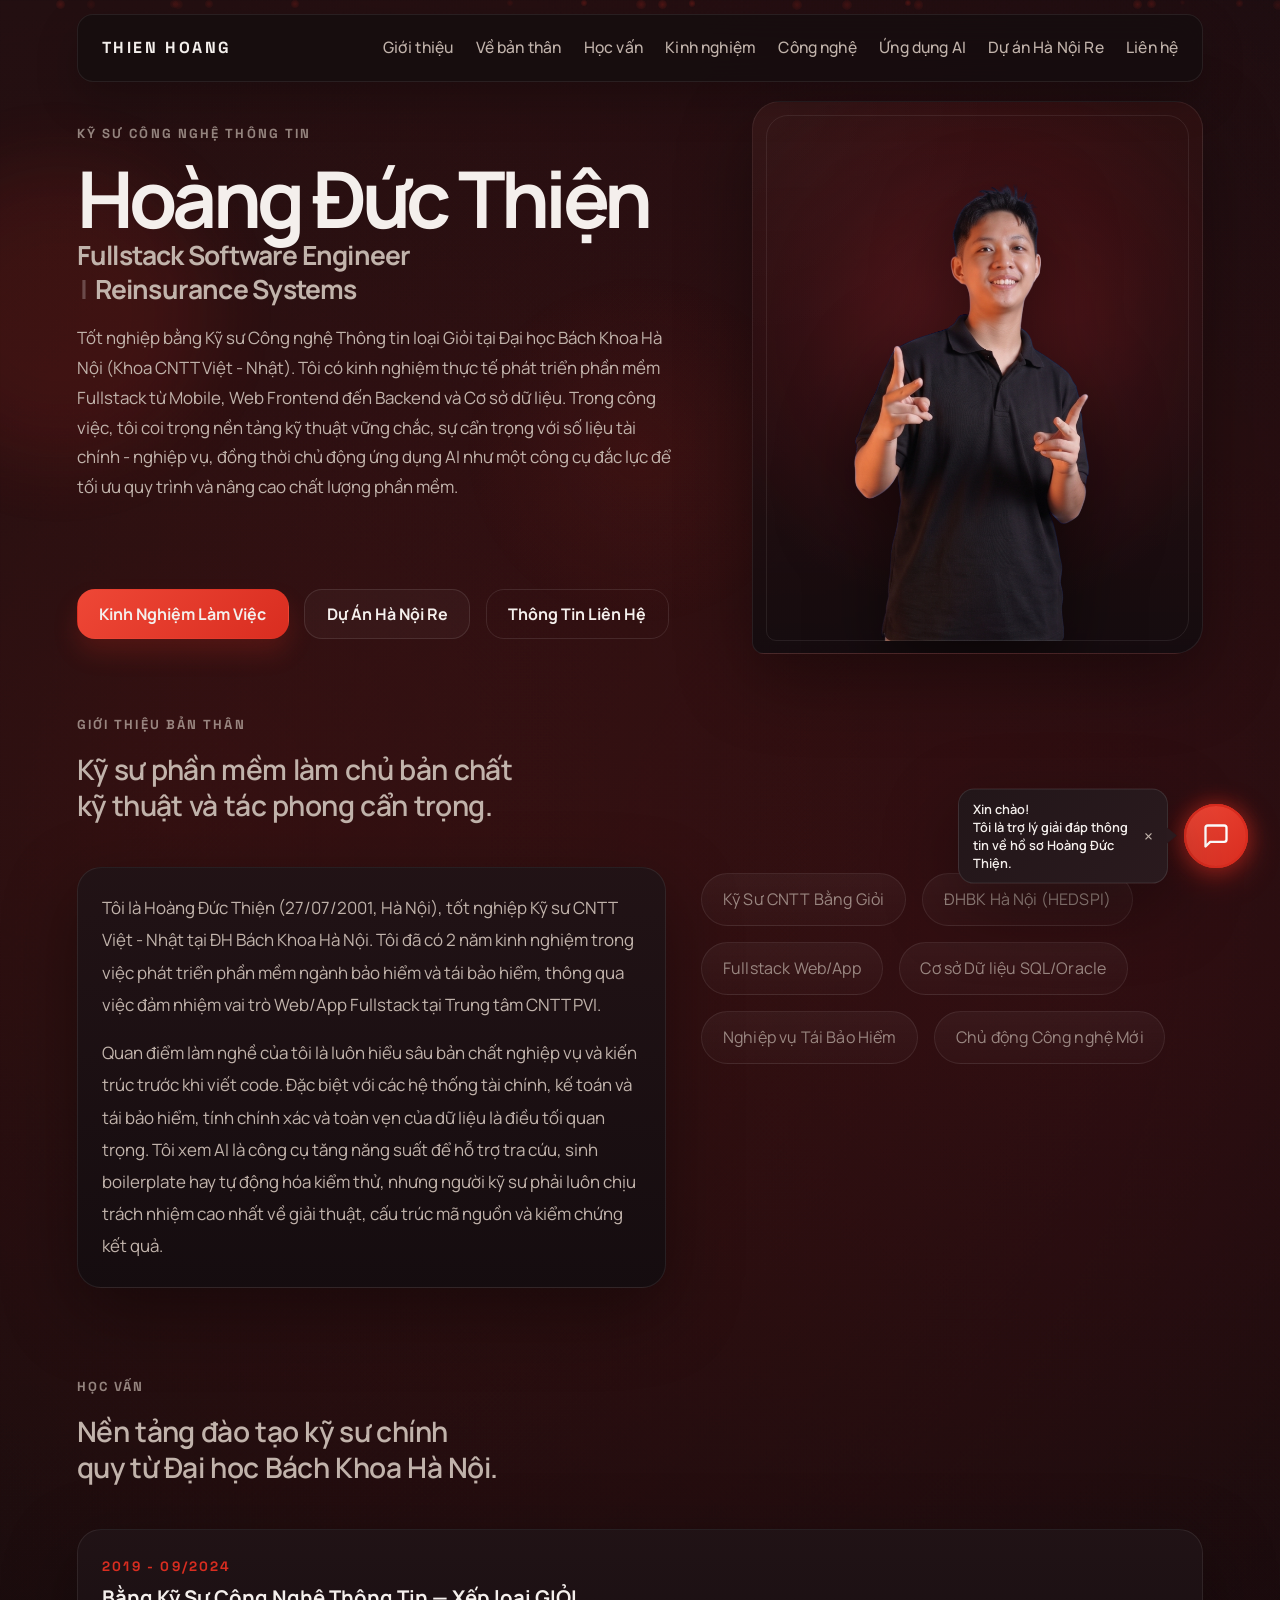
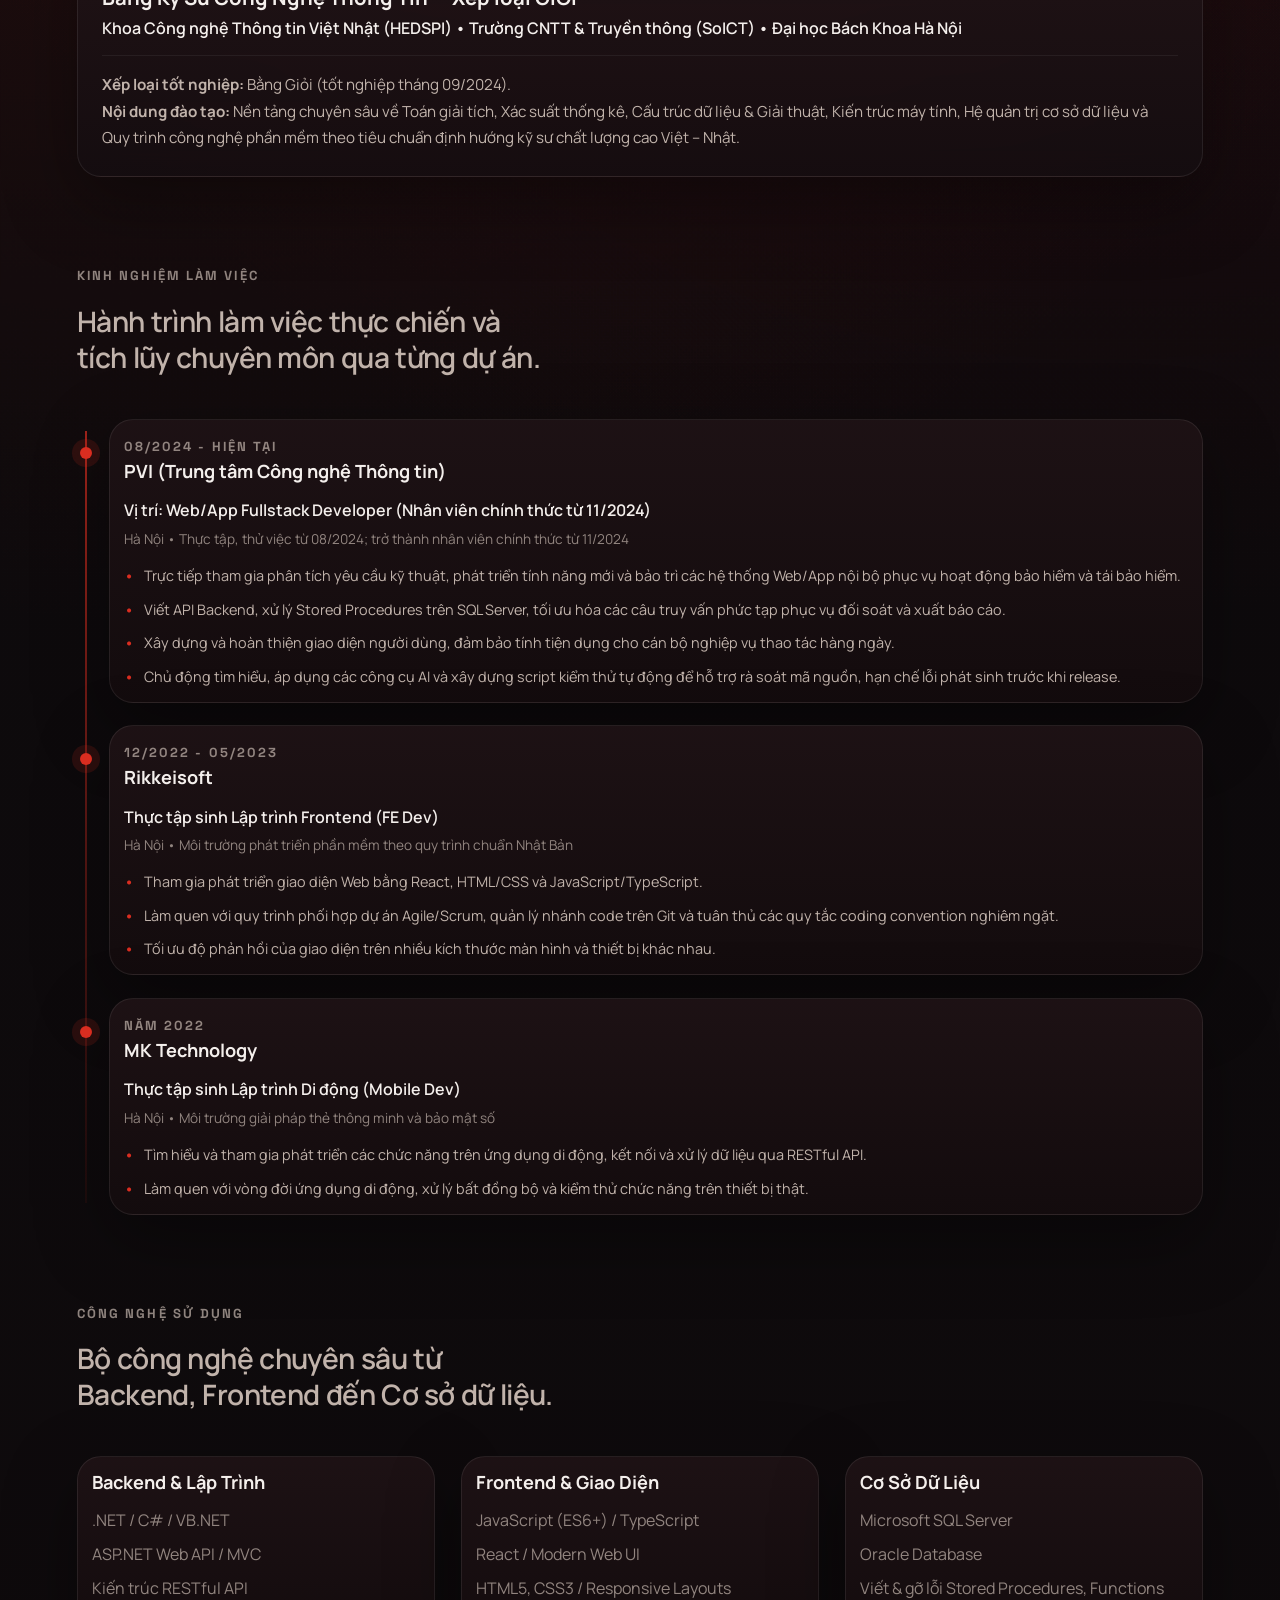
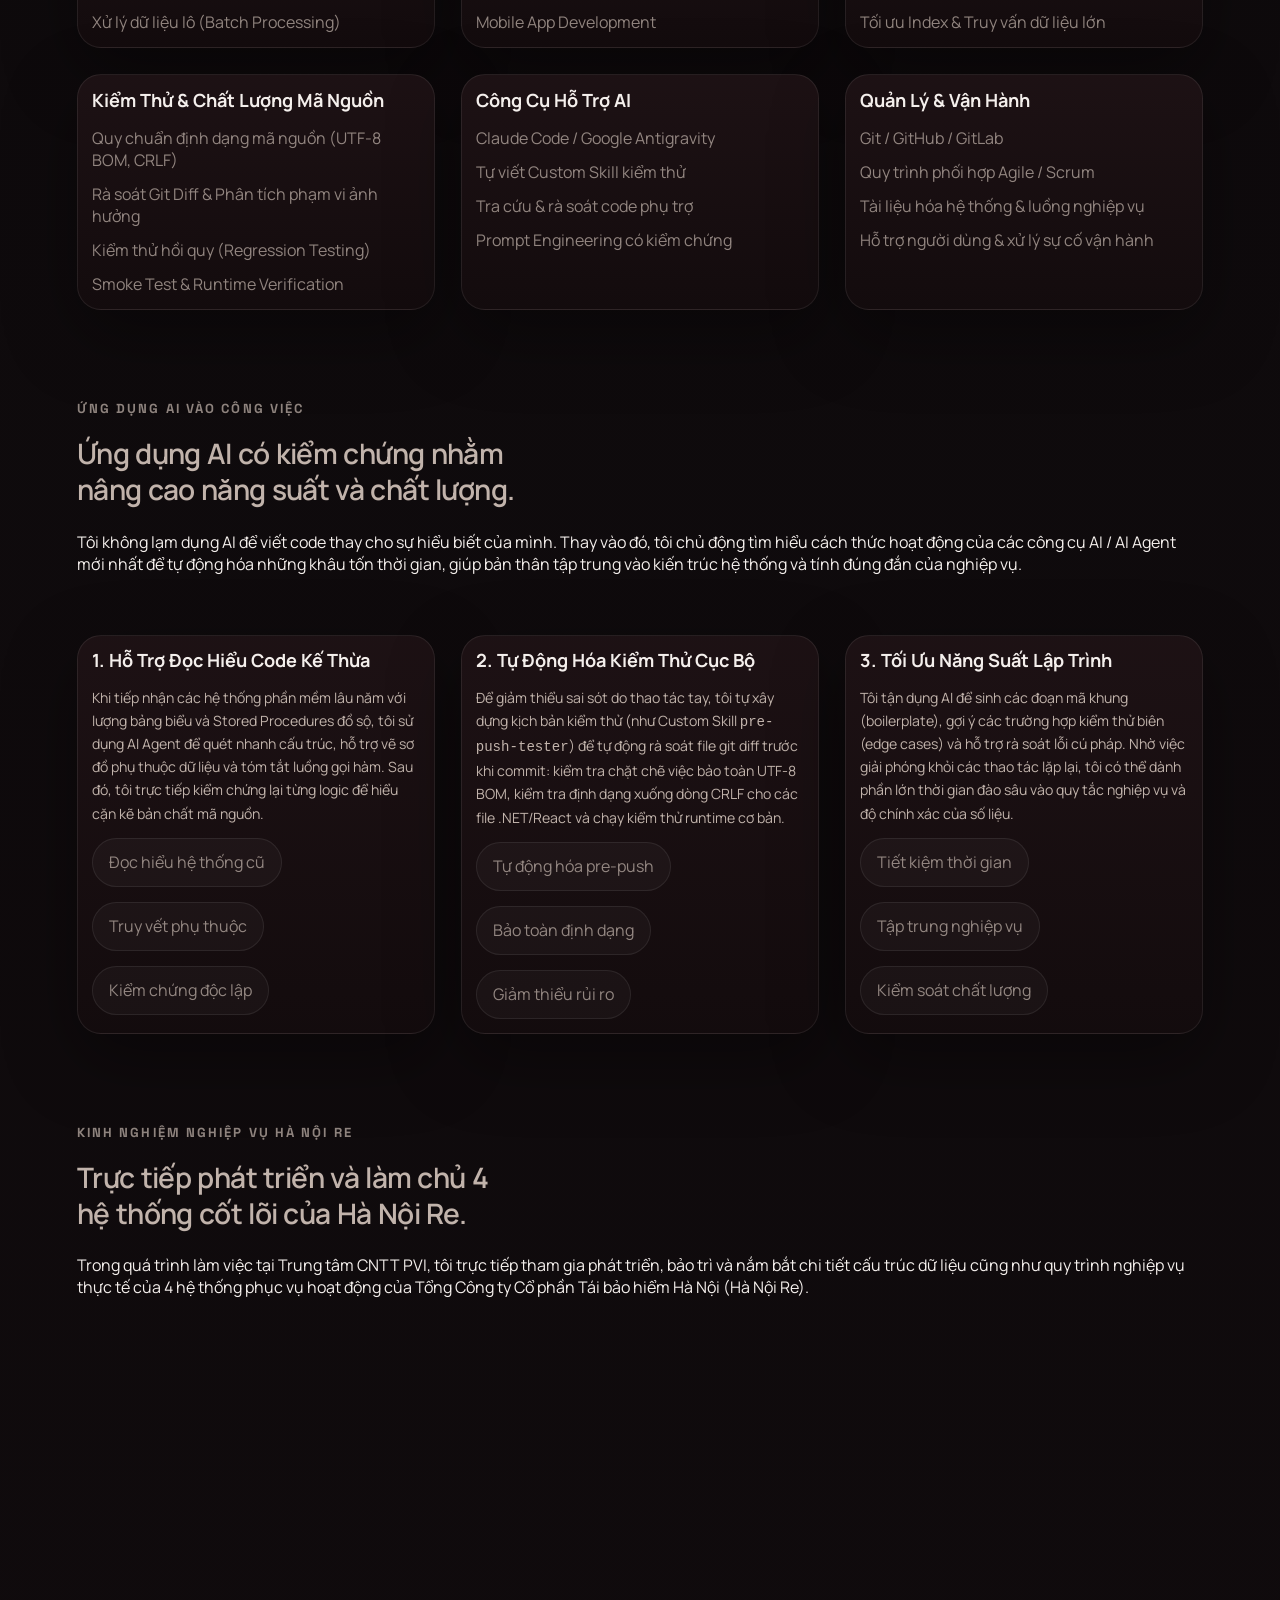
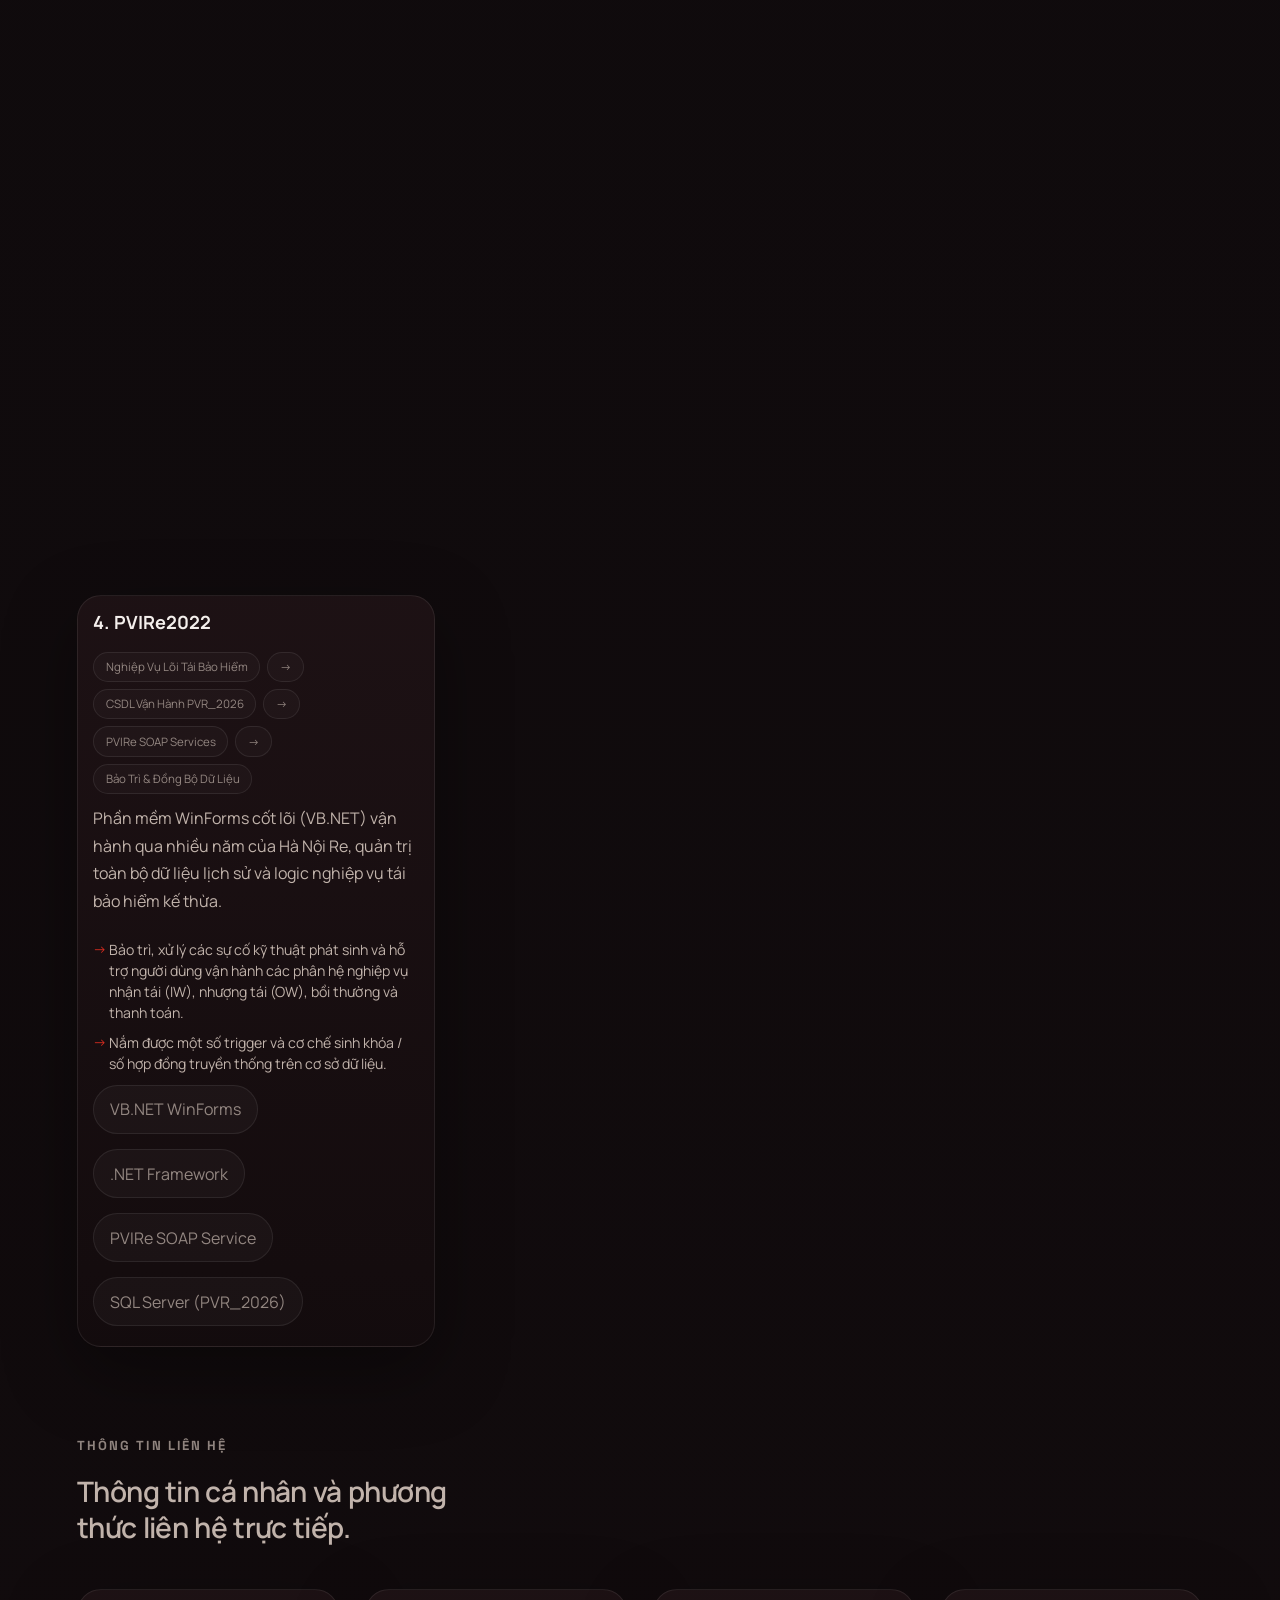
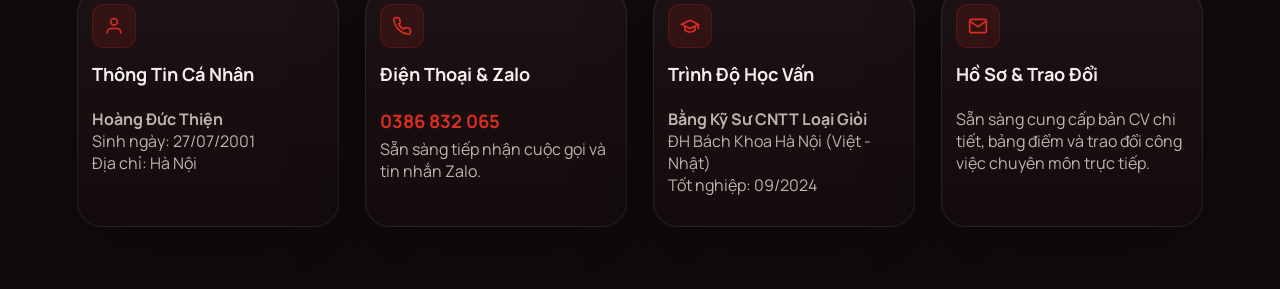
==== index.html @ 60622b4f "feat: initial commit - Web Portfolio & CV Hoang Duc Thien with GitHub Pages CI/CD" ====
<!DOCTYPE html>
<html lang="vi">

<head>
  <meta charset="UTF-8">
  <meta name="viewport" content="width=device-width, initial-scale=1.0">
  <meta name="description"
    content="Hồ sơ năng lực KS. Hoàng Đức Thiện - Kỹ sư CNTT Bằng Giỏi ĐH Bách Khoa Hà Nội (Việt Nhật). Chuyên môn Fullstack Web/App, Nghiệp vụ Tái bảo hiểm và Ứng dụng công nghệ AI tối ưu năng suất.">
  <title>Hoàng Đức Thiện | Fullstack Software Engineer</title>
  <link rel="preconnect" href="https://fonts.googleapis.com">
  <link rel="preconnect" href="https://fonts.gstatic.com" crossorigin>
  <link
    href="https://fonts.googleapis.com/css2?family=Manrope:wght@400;500;600;700;800&family=Space+Grotesk:wght@500;700&display=swap"
    rel="stylesheet">
  <link rel="stylesheet" href="style.css">
</head>

<body>
  <div class="loading-screen" aria-hidden="true">
    <div class="loader-mark">
      <span class="loader-ring"></span>
      <span class="loader-text">HOANG DUC THIEN</span>
    </div>
  </div>

  <div class="spotlight" aria-hidden="true"></div>
  <div class="scroll-progress" aria-hidden="true"></div>
  <button class="back-to-top" type="button" aria-label="Lên đầu trang">
    <span>&uarr;</span>
  </button>

  <div class="particles" id="particles" aria-hidden="true"></div>

  <!-- Terminal Mode -->
  <div class="terminal-overlay" id="terminalOverlay" aria-hidden="true">
    <div class="terminal-window" role="dialog" aria-modal="true" aria-labelledby="terminalTitle">
      <div class="terminal-header">
        <div class="terminal-dots">
          <span></span>
          <span></span>
          <span></span>
        </div>
        <h2 id="terminalTitle">developer terminal</h2>
        <button class="terminal-close" type="button" aria-label="Close terminal">Close</button>
      </div>
      <div class="terminal-body" id="terminalBody">
        <p><span class="prompt">visitor@thien:~$</span> Gõ các lệnh: <code>whoami</code>, <code>education</code>, <code>experience</code>, <code>skills</code>, <code>ai-tools</code>, <code>projects</code> hoặc <code>help</code>.</p>
      </div>
      <form class="terminal-form" id="terminalForm">
        <label class="sr-only" for="terminalInput">Terminal command</label>
        <span class="prompt">visitor@thien:~$</span>
        <input id="terminalInput" name="terminalInput" type="text" autocomplete="off" spellcheck="false">
      </form>
    </div>
  </div>

  <!-- Header / Navigation -->
  <header class="site-header">
    <nav class="navbar" id="navbar">
      <a href="#home" class="logo">THIEN HOANG</a>
      <button class="nav-toggle" id="navToggle" aria-label="Toggle navigation" aria-expanded="false">
        <span></span>
        <span></span>
        <span></span>
      </button>
      <div class="nav-menu" id="navMenu">
        <a href="#home">Giới thiệu</a>
        <a href="#about">Về bản thân</a>
        <a href="#education">Học vấn</a>
        <a href="#experience">Kinh nghiệm</a>
        <a href="#skills">Công nghệ</a>
        <a href="#ai-tools">Ứng dụng AI</a>
        <a href="#projects">Dự án Hà Nội Re</a>
        <a href="#contact">Liên hệ</a>
      </div>
    </nav>
  </header>

  <main>
    <!-- ================= 1. HERO ================= -->
    <section class="hero section" id="home">
      <div class="hero-glow hero-glow-one"></div>
      <div class="hero-glow hero-glow-two"></div>
      <div class="container hero-grid">
        <div class="hero-copy reveal">
          <p class="eyebrow">Kỹ sư Công nghệ Thông tin</p>
          <h1>Hoàng Đức Thiện</h1>
          <h2>Fullstack Software Engineer <span class="hero-divider">|</span> <span id="typingText">Reinsurance Systems</span></h2>
          <p class="hero-text">Tốt nghiệp bằng Kỹ sư Công nghệ Thông tin loại Giỏi tại Đại học Bách Khoa Hà Nội (Khoa CNTT Việt - Nhật). Tôi có kinh nghiệm thực tế phát triển phần mềm Fullstack từ Mobile, Web Frontend đến Backend và Cơ sở dữ liệu. Trong công việc, tôi coi trọng nền tảng kỹ thuật vững chắc, sự cẩn trọng với số liệu tài chính - nghiệp vụ, đồng thời chủ động ứng dụng AI như một công cụ đắc lực để tối ưu quy trình và nâng cao chất lượng phần mềm.</p>
        </div>
        <div class="hero-visual reveal">
          <div class="profile-shell">
            <div class="profile-orbit orbit-one"></div>
            <div class="profile-orbit orbit-two"></div>
            <img src="avatar.png" alt="Chân dung Hoàng Đức Thiện" fetchpriority="high">
          </div>
        </div>
        <div class="hero-actions-metrics reveal">
          <div class="hero-actions">
            <a class="button magnetic" href="#experience">Kinh Nghiệm Làm Việc</a>
            <a class="button button-secondary magnetic" href="#projects">Dự Án Hà Nội Re</a>
            <a class="button button-ghost magnetic" href="#contact">Thông Tin Liên Hệ</a>
          </div>
        </div>
      </div>
    </section>

    <!-- ================= 2. GIỚI THIỆU BẢN THÂN (ABOUT) ================= -->
    <section class="section" id="about">
      <div class="container">
        <div class="section-heading reveal">
          <p class="section-label">Giới Thiệu Bản Thân</p>
          <h2>Kỹ sư phần mềm làm chủ bản chất kỹ thuật và tác phong cẩn trọng.</h2>
        </div>
        <div class="about-grid">
          <article class="glass-card about-card reveal">
            <p>Tôi là Hoàng Đức Thiện (27/07/2001, Hà Nội), tốt nghiệp Kỹ sư CNTT Việt - Nhật tại ĐH Bách Khoa Hà Nội. Tôi đã có 2 năm kinh nghiệm trong việc phát triển phần mềm ngành bảo hiểm và tái bảo hiểm, thông qua việc đảm nhiệm vai trò Web/App Fullstack tại Trung tâm CNTT PVI.</p>
            <p style="margin-top: 1rem;">Quan điểm làm nghề của tôi là luôn hiểu sâu bản chất nghiệp vụ và kiến trúc trước khi viết code. Đặc biệt với các hệ thống tài chính, kế toán và tái bảo hiểm, tính chính xác và toàn vẹn của dữ liệu là điều tối quan trọng. Tôi xem AI là công cụ tăng năng suất để hỗ trợ tra cứu, sinh boilerplate hay tự động hóa kiểm thử, nhưng người kỹ sư phải luôn chịu trách nhiệm cao nhất về giải thuật, cấu trúc mã nguồn và kiểm chứng kết quả.</p>
          </article>
          <div class="about-tags reveal">
            <span>Kỹ Sư CNTT Bằng Giỏi</span>
            <span>ĐHBK Hà Nội (HEDSPI)</span>
            <span>Fullstack Web/App</span>
            <span>Cơ sở Dữ liệu SQL/Oracle</span>
            <span>Nghiệp vụ Tái Bảo Hiểm</span>
            <span>Chủ động Công nghệ Mới</span>
          </div>
        </div>
      </div>
    </section>

    <!-- ================= 3. HỌC VẤN (EDUCATION) ================= -->
    <section class="section" id="education">
      <div class="container">
        <div class="section-heading reveal">
          <p class="section-label">Học Vấn</p>
          <h2>Nền tảng đào tạo kỹ sư chính quy từ Đại học Bách Khoa Hà Nội.</h2>
        </div>
        <div class="education-grid reveal">
          <article class="glass-card education-card">
            <div class="education-header">
              <span class="education-year">2019 - 09/2024</span>
              <h3>Bằng Kỹ Sư Công Nghệ Thông Tin — Xếp loại GIỎI</h3>
              <p class="institution" style="font-weight: 600; margin: 0.35rem 0; color: var(--text);">Khoa Công nghệ Thông tin Việt Nhật (HEDSPI) &bull; Trường CNTT &amp; Truyền thông (SoICT) &bull; Đại học Bách Khoa Hà Nội</p>
            </div>
            <div class="education-body">
              <p class="cgpa" style="margin: 0; font-size: 0.95rem; color: var(--muted); line-height: 1.75;">
                <strong>Xếp loại tốt nghiệp:</strong> Bằng Giỏi (tốt nghiệp tháng 09/2024).<br>
                <strong>Nội dung đào tạo:</strong> Nền tảng chuyên sâu về Toán giải tích, Xác suất thống kê, Cấu trúc dữ liệu &amp; Giải thuật, Kiến trúc máy tính, Hệ quản trị cơ sở dữ liệu và Quy trình công nghệ phần mềm theo tiêu chuẩn định hướng kỹ sư chất lượng cao Việt – Nhật.
              </p>
            </div>
          </article>
        </div>
      </div>
    </section>

    <!-- ================= 4. KINH NGHIỆM LÀM VIỆC (EXPERIENCE) ================= -->
    <section class="section" id="experience">
      <div class="container">
        <div class="section-heading reveal">
          <p class="section-label">Kinh Nghiệm Làm Việc</p>
          <h2>Hành trình làm việc thực chiến và tích lũy chuyên môn qua từng dự án.</h2>
        </div>
        <div class="timeline reveal">
          <article class="timeline-item glass-card">
            <span class="timeline-year">08/2024 - Hiện tại</span>
            <h3>PVI (Trung tâm Công nghệ Thông tin)</h3>
            <p style="font-weight: 600; margin-bottom: 0.55rem; color: var(--text);">Vị trí: Web/App Fullstack Developer (Nhân viên chính thức từ 11/2024)</p>
            <div class="timeline-meta">
              <span>Hà Nội &bull; Thực tập, thử việc từ 08/2024; trở thành nhân viên chính thức từ 11/2024</span>
            </div>
            <ul class="experience-details">
              <li>Trực tiếp tham gia phân tích yêu cầu kỹ thuật, phát triển tính năng mới và bảo trì các hệ thống Web/App nội bộ phục vụ hoạt động bảo hiểm và tái bảo hiểm.</li>
              <li>Viết API Backend, xử lý Stored Procedures trên SQL Server, tối ưu hóa các câu truy vấn phức tạp phục vụ đối soát và xuất báo cáo.</li>
              <li>Xây dựng và hoàn thiện giao diện người dùng, đảm bảo tính tiện dụng cho cán bộ nghiệp vụ thao tác hàng ngày.</li>
              <li>Chủ động tìm hiểu, áp dụng các công cụ AI và xây dựng script kiểm thử tự động để hỗ trợ rà soát mã nguồn, hạn chế lỗi phát sinh trước khi release.</li>
            </ul>
          </article>

          <article class="timeline-item glass-card">
            <span class="timeline-year">12/2022 - 05/2023</span>
            <h3>Rikkeisoft</h3>
            <p style="font-weight: 600; margin-bottom: 0.55rem; color: var(--text);">Thực tập sinh Lập trình Frontend (FE Dev)</p>
            <div class="timeline-meta">
              <span>Hà Nội &bull; Môi trường phát triển phần mềm theo quy trình chuẩn Nhật Bản</span>
            </div>
            <ul class="experience-details">
              <li>Tham gia phát triển giao diện Web bằng React, HTML/CSS và JavaScript/TypeScript.</li>
              <li>Làm quen với quy trình phối hợp dự án Agile/Scrum, quản lý nhánh code trên Git và tuân thủ các quy tắc coding convention nghiêm ngặt.</li>
              <li>Tối ưu độ phản hồi của giao diện trên nhiều kích thước màn hình và thiết bị khác nhau.</li>
            </ul>
          </article>

          <article class="timeline-item glass-card">
            <span class="timeline-year">Năm 2022</span>
            <h3>MK Technology</h3>
            <p style="font-weight: 600; margin-bottom: 0.55rem; color: var(--text);">Thực tập sinh Lập trình Di động (Mobile Dev)</p>
            <div class="timeline-meta">
              <span>Hà Nội &bull; Môi trường giải pháp thẻ thông minh và bảo mật số</span>
            </div>
            <ul class="experience-details">
              <li>Tìm hiểu và tham gia phát triển các chức năng trên ứng dụng di động, kết nối và xử lý dữ liệu qua RESTful API.</li>
              <li>Làm quen với vòng đời ứng dụng di động, xử lý bất đồng bộ và kiểm thử chức năng trên thiết bị thật.</li>
            </ul>
          </article>
        </div>
      </div>
    </section>

    <!-- ================= 5. CÔNG NGHỆ SỬ DỤNG (TECH STACK) ================= -->
    <section class="section" id="skills">
      <div class="container">
        <div class="section-heading reveal">
          <p class="section-label">Công Nghệ Sử Dụng</p>
          <h2>Bộ công nghệ chuyên sâu từ Backend, Frontend đến Cơ sở dữ liệu.</h2>
        </div>
        <div class="skills-grid">
          <article class="glass-card skill-card reveal">
            <h3>Backend &amp; Lập Trình</h3>
            <ul>
              <li>.NET / C# / VB.NET</li>
              <li>ASP.NET Web API / MVC</li>
              <li>Kiến trúc RESTful API</li>
              <li>Xử lý dữ liệu lô (Batch Processing)</li>
            </ul>
          </article>

          <article class="glass-card skill-card reveal">
            <h3>Frontend &amp; Giao Diện</h3>
            <ul>
              <li>JavaScript (ES6+) / TypeScript</li>
              <li>React / Modern Web UI</li>
              <li>HTML5, CSS3 / Responsive Layouts</li>
              <li>Mobile App Development</li>
            </ul>
          </article>

          <article class="glass-card skill-card reveal">
            <h3>Cơ Sở Dữ Liệu</h3>
            <ul>
              <li>Microsoft SQL Server</li>
              <li>Oracle Database</li>
              <li>Viết &amp; gỡ lỗi Stored Procedures, Functions</li>
              <li>Tối ưu Index &amp; Truy vấn dữ liệu lớn</li>
            </ul>
          </article>

          <article class="glass-card skill-card reveal">
            <h3>Kiểm Thử &amp; Chất Lượng Mã Nguồn</h3>
            <ul>
              <li>Quy chuẩn định dạng mã nguồn (UTF-8 BOM, CRLF)</li>
              <li>Rà soát Git Diff &amp; Phân tích phạm vi ảnh hưởng</li>
              <li>Kiểm thử hồi quy (Regression Testing)</li>
              <li>Smoke Test &amp; Runtime Verification</li>
            </ul>
          </article>

          <article class="glass-card skill-card reveal">
            <h3>Công Cụ Hỗ Trợ AI</h3>
            <ul>
              <li>Claude Code / Google Antigravity</li>
              <li>Tự viết Custom Skill kiểm thử</li>
              <li>Tra cứu &amp; rà soát code phụ trợ</li>
              <li>Prompt Engineering có kiểm chứng</li>
            </ul>
          </article>

          <article class="glass-card skill-card reveal">
            <h3>Quản Lý &amp; Vận Hành</h3>
            <ul>
              <li>Git / GitHub / GitLab</li>
              <li>Quy trình phối hợp Agile / Scrum</li>
              <li>Tài liệu hóa hệ thống &amp; luồng nghiệp vụ</li>
              <li>Hỗ trợ người dùng &amp; xử lý sự cố vận hành</li>
            </ul>
          </article>
        </div>
      </div>
    </section>

    <!-- ================= 6. ỨNG DỤNG AI AGENT VÀO PTUD (VIẾT THỰC TẾ, CÓ CHỌN LỌC) ================= -->
    <section class="section" id="ai-tools">
      <div class="container">
        <div class="section-heading reveal">
          <p class="section-label">Ứng Dụng AI Vào Công Việc</p>
          <h2>Ứng dụng AI có kiểm chứng nhằm nâng cao năng suất và chất lượng.</h2>
          <p class="section-desc">Tôi không lạm dụng AI để viết code thay cho sự hiểu biết của mình. Thay vào đó, tôi chủ động tìm hiểu cách thức hoạt động của các công cụ AI / AI Agent mới nhất để tự động hóa những khâu tốn thời gian, giúp bản thân tập trung vào kiến trúc hệ thống và tính đúng đắn của nghiệp vụ.</p>
        </div>
        <div class="skills-grid" style="grid-template-columns: repeat(3, minmax(0, 1fr));">
          <article class="glass-card skill-card reveal">
            <h3>1. Hỗ Trợ Đọc Hiểu Code Kế Thừa</h3>
            <p style="margin: 0.8rem 0; font-size: 0.88rem; color: var(--muted); line-height: 1.65;">
              Khi tiếp nhận các hệ thống phần mềm lâu năm với lượng bảng biểu và Stored Procedures đồ sộ, tôi sử dụng AI Agent để quét nhanh cấu trúc, hỗ trợ vẽ sơ đồ phụ thuộc dữ liệu và tóm tắt luồng gọi hàm. Sau đó, tôi trực tiếp kiểm chứng lại từng logic để hiểu cặn kẽ bản chất mã nguồn.
            </p>
            <div class="badge-row">
              <span>Đọc hiểu hệ thống cũ</span>
              <span>Truy vết phụ thuộc</span>
              <span>Kiểm chứng độc lập</span>
            </div>
          </article>

          <article class="glass-card skill-card reveal">
            <h3>2. Tự Động Hóa Kiểm Thử Cục Bộ</h3>
            <p style="margin: 0.8rem 0; font-size: 0.88rem; color: var(--muted); line-height: 1.65;">
              Để giảm thiểu sai sót do thao tác tay, tôi tự xây dựng kịch bản kiểm thử (như Custom Skill <code>pre-push-tester</code>) để tự động rà soát file git diff trước khi commit: kiểm tra chặt chẽ việc bảo toàn UTF-8 BOM, kiểm tra định dạng xuống dòng CRLF cho các file .NET/React và chạy kiểm thử runtime cơ bản.
            </p>
            <div class="badge-row">
              <span>Tự động hóa pre-push</span>
              <span>Bảo toàn định dạng</span>
              <span>Giảm thiểu rủi ro</span>
            </div>
          </article>

          <article class="glass-card skill-card reveal">
            <h3>3. Tối Ưu Năng Suất Lập Trình</h3>
            <p style="margin: 0.8rem 0; font-size: 0.88rem; color: var(--muted); line-height: 1.65;">
              Tôi tận dụng AI để sinh các đoạn mã khung (boilerplate), gợi ý các trường hợp kiểm thử biên (edge cases) và hỗ trợ rà soát lỗi cú pháp. Nhờ việc giải phóng khỏi các thao tác lặp lại, tôi có thể dành phần lớn thời gian đào sâu vào quy tắc nghiệp vụ và độ chính xác của số liệu.
            </p>
            <div class="badge-row">
              <span>Tiết kiệm thời gian</span>
              <span>Tập trung nghiệp vụ</span>
              <span>Kiểm soát chất lượng</span>
            </div>
          </article>
        </div>
      </div>
    </section>

    <!-- ================= 7. KINH NGHIỆM VỚI CÁC ỨNG DỤNG CỦA HÀ NỘI RE ================= -->
    <section class="section" id="projects">
      <div class="container">
        <div class="section-heading reveal">
          <p class="section-label">Kinh Nghiệm Nghiệp Vụ Hà Nội Re</p>
          <h2>Trực tiếp phát triển và làm chủ 4 hệ thống cốt lõi của Hà Nội Re.</h2>
          <p class="section-desc">Trong quá trình làm việc tại Trung tâm CNTT PVI, tôi trực tiếp tham gia phát triển, bảo trì và nắm bắt chi tiết cấu trúc dữ liệu cũng như quy trình nghiệp vụ thực tế của 4 hệ thống phục vụ hoạt động của Tổng Công ty Cổ phần Tái bảo hiểm Hà Nội (Hà Nội Re).</p>
        </div>
        <div class="projects-grid">
          <!-- ReSmart Mobile App -->
          <article class="glass-card project-card reveal">
            <div class="project-content">
              <h3>1. ReSmart (Mobile App &amp; API)</h3>
              <div class="project-flow" aria-label="ReSmart flow">
                <span>Phê Duyệt Điện Tử</span>
                <span class="project-flow-arrow" aria-hidden="true">&rarr;</span>
                <span>Tra Cứu e-SOA &amp; e-Slip</span>
                <span class="project-flow-arrow" aria-hidden="true">&rarr;</span>
                <span>Báo Cáo Công Nợ</span>
                <span class="project-flow-arrow" aria-hidden="true">&rarr;</span>
                <span>Điều Hành Số Di Động</span>
              </div>
              <p>Ứng dụng di động (React Native) kết hợp hệ thống Backend API phục vụ công tác điều hành, giám sát số liệu và phê duyệt trực tuyến tức thời dành cho Ban điều hành và cán bộ nghiệp vụ Hà Nội Re.</p>
              <ul class="project-details">
                <li>Phát triển các phân hệ phê duyệt điện tử di động (Approve) và quản lý văn bản nội bộ.</li>
                <li>Tích hợp các luồng tra cứu nghiệp vụ tái bảo hiểm trực tiếp trên app: tra cứu chứng từ e-SOA, e-Slip, hồ sơ bồi thường (e-Claim) và theo dõi hợp đồng tái tục.</li>
                <li>Xây dựng màn hình báo cáo số liệu điều hành, theo dõi công nợ đối tác (Debt Report), lịch công tác và thông báo nhắc việc.</li>
              </ul>
              <div class="badge-row">
                <span>React Native</span>
                <span>TypeScript</span>
                <span>REST API</span>
                <span>Điều Hành &amp; Phê Duyệt Di Động</span>
              </div>
            </div>
          </article>

          <!-- Web.SOA_DienTu -->
          <article class="glass-card project-card reveal">
            <div class="project-content">
              <h3>2. Web.SOA_DienTu (Hệ Thống SOA Điện Tử)</h3>
              <div class="project-flow" aria-label="SOA flow">
                <span>Quản Lý SOA OW &amp; IW</span>
                <span class="project-flow-arrow" aria-hidden="true">&rarr;</span>
                <span>Import Excel / Nhập Lẻ</span>
                <span class="project-flow-arrow" aria-hidden="true">&rarr;</span>
                <span>Theo Dõi Query &amp; Settlement</span>
                <span class="project-flow-arrow" aria-hidden="true">&rarr;</span>
                <span>Đóng Gói File Hồ Sơ</span>
              </div>
              <p>Hệ thống Web nghiệp vụ tài chính - kế toán tái bảo hiểm, quản lý việc tiếp nhận, đối chiếu, trao đổi và theo dõi hồ sơ Bảng kê tài khoản (Statement of Account - SOA) giữa đơn vị và các đối tác trong/ngoài nước.</p>
              <ul class="project-details">
                <li>Quản lý toàn diện hồ sơ SOA theo 2 chiều rõ rệt: chiều nhận (Inward - IW) và chiều nhượng (Outward - OW).</li>
                <li>Hỗ trợ import dữ liệu hàng loạt từ file Excel và chức năng nhập từng chứng từ SOA đơn lẻ, đính kèm file hồ sơ điện tử qua Web Service.</li>
                <li>Cung cấp API tiếp nhận dữ liệu SOA từ đối tác ngoài, tích hợp background scheduler tự động gửi cảnh báo công nợ và cập nhật tỷ giá.</li>
              </ul>
              <div class="badge-row">
                <span>ASP.NET MVC</span>
                <span>C# (.NET Framework)</span>
                <span>SQL Server</span>
                <span>SOA OW &amp; IW Management</span>
              </div>
            </div>
          </article>

          <!-- Web Contract Review -->
          <article class="glass-card project-card reveal">
            <div class="project-content">
              <h3>3. Web Contract Review (Quản Lý HĐ Nhận Tái &amp; AI Review)</h3>
              <div class="project-flow" aria-label="Contract review flow">
                <span>11 Loại Chứng Từ FAC / TTY</span>
                <span class="project-flow-arrow" aria-hidden="true">&rarr;</span>
                <span>Mô Hình 5 Bảng Hạt Nhân</span>
                <span class="project-flow-arrow" aria-hidden="true">&rarr;</span>
                <span>Interactive PDF &amp; AI Review</span>
                <span class="project-flow-arrow" aria-hidden="true">&rarr;</span>
                <span>Song Song WinForms</span>
              </div>
              <p>Hệ thống Web hiện đại hóa phân hệ Quản lý hợp đồng nhận tái bảo hiểm (Inward Reinsurance Contracts), chuyển đổi từ WinForms sang kiến trúc RESTful Web API kết hợp giao diện React hiện đại.</p>
              <ul class="project-details">
                <li>Tích hợp tính năng <strong>AI Review Hợp đồng</strong>: Màn hình đối soát tài liệu PDF tương tác, tự động trích xuất text/OCR và ánh xạ trường dữ liệu (AI Field Mapping) từ hợp đồng gốc vào form hệ thống.</li>
              </ul>
              <div class="badge-row">
                <span>.NET 10 / Clean Architecture</span>
                <span>React 19 / TypeScript</span>
                <span>AI Review &amp; PDF OCR</span>
                <span>EF Core &amp; Dapper</span>
              </div>
            </div>
          </article>

          <!-- PVIRe2022 -->
          <article class="glass-card project-card reveal">
            <div class="project-content">
              <h3>4. PVIRe2022</h3>
              <div class="project-flow" aria-label="PVIRe flow">
                <span>Nghiệp Vụ Lõi Tái Bảo Hiểm</span>
                <span class="project-flow-arrow" aria-hidden="true">&rarr;</span>
                <span>CSDL Vận Hành PVR_2026</span>
                <span class="project-flow-arrow" aria-hidden="true">&rarr;</span>
                <span>PVIRe SOAP Services</span>
                <span class="project-flow-arrow" aria-hidden="true">&rarr;</span>
                <span>Bảo Trì &amp; Đồng Bộ Dữ Liệu</span>
              </div>
              <p>Phần mềm WinForms cốt lõi (VB.NET) vận hành qua nhiều năm của Hà Nội Re, quản trị toàn bộ dữ liệu lịch sử và logic nghiệp vụ tái bảo hiểm kế thừa.</p>
              <ul class="project-details">
                <li>Bảo trì, xử lý các sự cố kỹ thuật phát sinh và hỗ trợ người dùng vận hành các phân hệ nghiệp vụ nhận tái (IW), nhượng tái (OW), bồi thường và thanh toán.</li>
                <li>Nắm được một số trigger và cơ chế sinh khóa / số hợp đồng truyền thống trên cơ sở dữ liệu.</li>
              </ul>
              <div class="badge-row">
                <span>VB.NET WinForms</span>
                <span>.NET Framework</span>
                <span>PVIRe SOAP Service</span>
                <span>SQL Server (PVR_2026)</span>
              </div>
            </div>
          </article>
        </div>
      </div>
    </section>

    <!-- ================= 8. THÔNG TIN LIÊN HỆ ================= -->
    <section class="section" id="contact">
      <div class="container">
        <div class="section-heading reveal">
          <p class="section-label">Thông Tin Liên Hệ</p>
          <h2>Thông tin cá nhân và phương thức liên hệ trực tiếp.</h2>
        </div>
        <div class="contact-grid">
          <article class="glass-card contact-card reveal">
            <span class="contact-icon">
              <svg viewBox="0 0 24 24" fill="none" stroke="currentColor" stroke-width="2"><path d="M20 21v-2a4 4 0 0 0-4-4H8a4 4 0 0 0-4 4v2"/><circle cx="12" cy="7" r="4"/></svg>
            </span>
            <h3>Thông Tin Cá Nhân</h3>
            <p><strong>Hoàng Đức Thiện</strong><br>Sinh ngày: 27/07/2001<br>Địa chỉ: Hà Nội</p>
          </article>

          <article class="glass-card contact-card reveal">
            <span class="contact-icon">
              <svg viewBox="0 0 24 24" fill="none" stroke="currentColor" stroke-width="2"><path d="M22 16.92v3a2 2 0 0 1-2.18 2 19.79 19.79 0 0 1-8.63-3.07 19.5 19.5 0 0 1-6-6 19.79 19.79 0 0 1-3.07-8.67A2 2 0 0 1 4.11 2h3a2 2 0 0 1 2 1.72 12.84 12.84 0 0 0 .7 2.81 2 2 0 0 1-.45 2.11L8.09 9.91a16 16 0 0 0 6 6l1.27-1.27a2 2 0 0 1 2.11-.45 12.84 12.84 0 0 0 2.81.7A2 2 0 0 1 22 16.92z"/></svg>
            </span>
            <h3>Điện Thoại &amp; Zalo</h3>
            <p><a href="tel:0386832065" style="color: var(--accent); font-weight: 700; font-size: 1.15rem; text-decoration: none; display: inline-block; margin-bottom: 0.25rem;">0386 832 065</a><br>Sẵn sàng tiếp nhận cuộc gọi và tin nhắn Zalo.</p>
          </article>

          <article class="glass-card contact-card reveal">
            <span class="contact-icon">
              <svg viewBox="0 0 24 24" fill="none" stroke="currentColor" stroke-width="2"><path d="M22 10v6M2 10l10-5 10 5-10 5z"/><path d="M6 12v5c3 3 9 3 12 0v-5"/></svg>
            </span>
            <h3>Trình Độ Học Vấn</h3>
            <p><strong>Bằng Kỹ Sư CNTT Loại Giỏi</strong><br>ĐH Bách Khoa Hà Nội (Việt - Nhật)<br>Tốt nghiệp: 09/2024</p>
          </article>

          <article class="glass-card contact-card reveal">
            <span class="contact-icon">
              <svg viewBox="0 0 24 24" fill="none" stroke="currentColor" stroke-width="2"><path d="M4 4h16c1.1 0 2 .9 2 2v12c0 1.1-.9 2-2 2H4c-1.1 0-2-.9-2-2V6c0-1.1.9-2 2-2z"/><polyline points="22,6 12,13 2,6"/></svg>
            </span>
            <h3>Hồ Sơ &amp; Trao Đổi</h3>
            <p>Sẵn sàng cung cấp bản CV chi tiết, bảng điểm và trao đổi công việc chuyên môn trực tiếp.</p>
          </article>
        </div>
      </div>
    </section>
  </main>

  <!-- ================= FLOATING CHATBOT ================= -->
  <div class="chat-badge-container" id="chatBadgeContainer">
    <div class="chat-badge-inner" id="chatBadgeInner">
      <div class="chat-tooltip" id="chatTooltip" role="tooltip">
        <span>Xin chào! <br>Tôi là trợ lý giải đáp thông tin về hồ sơ Hoàng Đức Thiện.</span>
        <button type="button" class="tooltip-close" id="closeTooltipBtn" aria-label="Close tooltip">&times;</button>
      </div>
      <button class="chat-trigger-btn" id="chatTriggerBtn" aria-label="Mở khung hỏi đáp">
        <span class="pulse-ring"></span>
        <span class="pulse-ring pulse-ring-2"></span>
        <svg class="chat-trigger-icon" viewBox="0 0 24 24" fill="none" stroke="currentColor" stroke-width="2"
          stroke-linecap="round" stroke-linejoin="round">
          <path d="M21 15a2 2 0 0 1-2 2H7l-4 4V5a2 2 0 0 1 2-2h14a2 2 0 0 1 2 2z"></path>
        </svg>
      </button>
    </div>
  </div>

  <!-- Side Drawer Chat UI -->
  <div class="chat-sidebar-wrapper" id="chatSidebarWrapper" aria-hidden="true">
    <div class="chat-sidebar-backdrop" id="chatSidebarBackdrop"></div>
    <div class="chat-sidebar" role="dialog" aria-modal="true" aria-labelledby="chatSidebarTitle">
      <div class="chat-sidebar-header">
        <div class="chat-sidebar-profile">
          <div class="profile-avatar-wrapper">
            <img src="avatar.png" alt="Hoàng Đức Thiện" class="chat-avatar">
            <span class="avatar-status-dot"></span>
          </div>
          <div class="chat-title-group">
            <h3 id="chatSidebarTitle" class="chat-sidebar-name">Trợ Lý Hồ Sơ</h3>
            <span class="chat-sidebar-subtitle">Hoàng Đức Thiện &bull; Online</span>
          </div>
        </div>
        <button class="chat-sidebar-close" id="chatSidebarClose" aria-label="Close assistant panel">
          <svg viewBox="0 0 24 24" fill="none" stroke="currentColor" stroke-width="2" stroke-linecap="round"
            stroke-linejoin="round">
            <line x1="18" y1="6" x2="6" y2="18"></line>
            <line x1="6" y1="6" x2="18" y2="18"></line>
          </svg>
        </button>
      </div>
      <div class="chat-sidebar-body">
        <div class="chat-window" id="chatWindow" aria-live="polite">
          <div class="chat-message-wrapper bot">
            <div class="message-avatar">
              <svg class="agent-icon" viewBox="0 0 24 24" fill="none" stroke="currentColor" stroke-width="2"
                stroke-linecap="round" stroke-linejoin="round">
                <rect x="3" y="11" width="18" height="10" rx="2"></rect>
                <circle cx="12" cy="5" r="2"></circle>
                <path d="M12 7v4"></path>
                <line x1="8" y1="16" x2="8" y2="16"></line>
                <line x1="16" y1="16" x2="16" y2="16"></line>
              </svg>
            </div>
            <div class="chat-message bot">
              <p>Xin chào! Bạn có thể chọn câu hỏi gợi ý bên dưới hoặc nhập câu hỏi về học vấn Bách Khoa, kinh nghiệm làm việc, quan điểm ứng dụng AI hoặc các phần mềm Hà Nội Re.</p>
            </div>
          </div>
        </div>
        <div class="chat-suggestions-container">
          <p class="suggestions-label">Gợi ý câu hỏi</p>
          <div class="chat-suggestions">
            <button type="button" class="suggestion-pill">Bằng cấp &amp; Học vấn Bách Khoa</button>
            <button type="button" class="suggestion-pill">Kinh nghiệm làm việc thực tế</button>
            <button type="button" class="suggestion-pill">Cách tiếp cận &amp; Ứng dụng AI</button>
            <button type="button" class="suggestion-pill">Kinh nghiệm với các phần mềm Hà Nội Re</button>
          </div>
        </div>
      </div>
      <div class="chat-sidebar-footer">
        <form class="chat-form" id="chatForm">
          <label class="sr-only" for="chatInput">Hỏi về thông tin</label>
          <input id="chatInput" type="text" placeholder="Nhập câu hỏi..." autocomplete="off">
          <button class="button button-small magnetic" type="submit" aria-label="Send message">
            <svg class="send-icon" viewBox="0 0 24 24" fill="none" stroke="currentColor" stroke-width="2"
              stroke-linecap="round" stroke-linejoin="round" style="width: 16px; height: 16px;">
              <line x1="22" y1="2" x2="11" y2="13"></line>
              <polygon points="22 2 15 22 11 13 2 9 22 2"></polygon>
            </svg>
          </button>
        </form>
      </div>
    </div>
  </div>

  <script src="script.js"></script>
</body>

</html>
---- style.css ----
:root {
  --bg: #0d0a0c;
  --bg-elevated: #130d10;
  --surface: #181113;
  --surface-2: #221619;
  --surface-3: #2a1a1e;
  --surface-strong: rgba(255, 255, 255, 0.08);
  --surface-soft: rgba(255, 255, 255, 0.04);
  --text: #f4efec;
  --muted: #c1b3ab;
  --faint: rgba(193, 179, 171, 0.72);
  --accent: #d92d20;
  --accent-strong: #ee4736;
  --accent-soft: rgba(217, 45, 32, 0.18);
  --border: rgba(255, 255, 255, 0.1);
  --border-strong: rgba(255, 255, 255, 0.16);
  --shadow: 0 24px 72px rgba(0, 0, 0, 0.36);
  --shadow-soft: 0 18px 42px rgba(0, 0, 0, 0.22);
  --radius-xs: 14px;
  --radius-sm: 18px;
  --radius-md: 24px;
  --radius-lg: 32px;
  --max-width: 1280px;
  --nav-height: 68px;
  --section-space: clamp(3.25rem, 5vw, 5rem);
  --container-pad: clamp(1rem, 3vw, 1.5rem);
  --transition: 300ms ease;
}

*,
*::before,
*::after {
  box-sizing: border-box;
}

html {
  scroll-behavior: smooth;
  background-color: var(--bg);
}

body {
  margin: 0;
  min-height: 100vh;
  font-family: "Manrope", sans-serif;
  color: var(--text);
  background:
    radial-gradient(circle at 14% 12%, rgba(217, 45, 32, 0.14), transparent 24%),
    radial-gradient(circle at 86% 14%, rgba(127, 17, 24, 0.2), transparent 22%),
    linear-gradient(180deg, #170d10 0%, #0d0a0c 28%, #110b0d 100%);
  overflow-x: clip;
  transition: padding-right 0.5s cubic-bezier(0.16, 1, 0.3, 1);
}

body.menu-open,
body.terminal-open {
  overflow: hidden;
}

body.loaded .loading-screen {
  opacity: 0;
  visibility: hidden;
}

img {
  display: block;
  max-width: 100%;
}

a {
  color: inherit;
  text-decoration: none;
  -webkit-tap-highlight-color: transparent;
  cursor: pointer;
}

[data-link],
.project-card,
.blog-card,
.contact-card,
.carousel-item {
  -webkit-tap-highlight-color: transparent;
  cursor: pointer;
}

button,
input {
  font: inherit;
}

button {
  color: inherit;
}

:focus-visible {
  outline: 2px solid rgba(255, 255, 255, 0.86);
  outline-offset: 3px;
}

.sr-only {
  position: absolute;
  width: 1px;
  height: 1px;
  padding: 0;
  margin: -1px;
  overflow: hidden;
  clip: rect(0, 0, 0, 0);
  white-space: nowrap;
  border: 0;
}

.loading-screen {
  position: fixed;
  inset: 0;
  display: grid;
  place-items: center;
  background: rgba(13, 10, 12, 0.98);
  z-index: 9999;
  transition: opacity 0.6s ease, visibility 0.6s ease;
}

.loader-mark {
  display: grid;
  gap: 1rem;
  justify-items: center;
}

.loader-ring {
  width: 84px;
  height: 84px;
  border-radius: 50%;
  border: 1px solid rgba(255, 255, 255, 0.16);
  border-top-color: var(--accent);
  animation: spin 1s linear infinite;
}

.loader-text,
.logo,
.section-label,
.eyebrow,
.timeline-year {
  font-family: "Space Grotesk", sans-serif;
  text-transform: uppercase;
  letter-spacing: 0.16em;
  font-weight: 700;
}

.logo {
  font-size: 1rem;
  font-weight: 700;
  white-space: nowrap;
}

.section-label {
  display: inline-block;
  margin-bottom: 0.7rem;
  color: var(--faint);
  font-size: 0.82rem;
}

.eyebrow {
  margin: 0 0 0.9rem;
  color: var(--faint);
  font-size: 0.82rem;
}

/* Custom Cursor Removed */

.spotlight {
  position: fixed;
  inset: 0;
  pointer-events: none;
  z-index: 0;
  background: radial-gradient(circle 220px at var(--x, 50%) var(--y, 50%), rgba(217, 45, 32, 0.08), transparent 80%);
}

.scroll-progress {
  position: fixed;
  top: 0;
  left: 0;
  height: 3px;
  width: 0;
  background: linear-gradient(90deg, #fff5f2, var(--accent));
  z-index: 1300;
}

.back-to-top {
  position: fixed;
  right: 7.5rem;
  /* Shuffled horizontally to the left of the chat launcher button */
  bottom: 2rem;
  /* Aligned vertically with the chat button */
  width: 48px;
  height: 48px;
  border: 1px solid var(--border);
  border-radius: 50%;
  background: rgba(24, 17, 19, 0.88);
  color: var(--text);
  backdrop-filter: blur(20px);
  display: grid;
  place-items: center;
  opacity: 0;
  visibility: hidden;
  transition: var(--transition);
  z-index: 1000;
}

.back-to-top.visible {
  opacity: 1;
  visibility: visible;
}

.particles {
  position: fixed;
  inset: 0;
  overflow: hidden;
  pointer-events: none;
  z-index: 0;
}

.particle {
  position: absolute;
  border-radius: 50%;
  background: radial-gradient(circle, rgba(217, 45, 32, 0.45), rgba(217, 45, 32, 0));
  animation: floatParticle linear infinite;
}

.terminal-overlay {
  position: fixed;
  inset: 0;
  display: grid;
  place-items: center;
  background: rgba(13, 10, 12, 0.84);
  backdrop-filter: blur(24px);
  opacity: 0;
  visibility: hidden;
  transition: var(--transition);
  z-index: 1400;
}

.terminal-overlay.active {
  opacity: 1;
  visibility: visible;
}

.terminal-window {
  width: min(760px, calc(100% - 2rem));
  border: 1px solid rgba(217, 45, 32, 0.2);
  background: rgba(20, 13, 15, 0.95);
  border-radius: 22px;
  box-shadow: var(--shadow);
  overflow: hidden;
}

.terminal-header,
.terminal-form {
  display: flex;
  align-items: center;
  gap: 0.8rem;
  padding: 1rem 1.25rem;
  border-bottom: 1px solid rgba(255, 255, 255, 0.08);
}

.terminal-header {
  justify-content: space-between;
}

.terminal-header h2 {
  margin: 0;
  font-size: 0.95rem;
}

.terminal-dots {
  display: flex;
  gap: 0.45rem;
}

.terminal-dots span {
  width: 10px;
  height: 10px;
  border-radius: 50%;
  background: rgba(255, 255, 255, 0.18);
}

.terminal-body {
  max-height: 380px;
  overflow: auto;
  padding: 1.25rem;
  font-family: Consolas, monospace;
  color: #ded7d1;
}

.terminal-body p {
  margin: 0 0 1rem;
}

.prompt {
  color: var(--accent);
}

.terminal-form {
  border-bottom: 0;
}

.terminal-form input {
  flex: 1;
  background: transparent;
  border: 0;
  color: var(--text);
  outline: none;
}

.terminal-close {
  border: 0;
  background: transparent;
  color: var(--muted);
}

.site-header {
  position: sticky;
  top: 0;
  z-index: 1100;
  padding: 0.85rem 0 0;
}

.navbar {
  width: min(var(--max-width), 88%);
  margin: 0 auto;
  min-height: var(--nav-height);
  display: flex;
  align-items: center;
  justify-content: space-between;
  gap: 0.9rem;
  padding: 0.72rem 1.5rem;
  background: rgba(21, 13, 15, 0.86);
  backdrop-filter: blur(18px);
  border: 1px solid rgba(255, 255, 255, 0.08);
  border-radius: 16px;
  box-shadow: var(--shadow-soft);
  transition: var(--transition);
}

.navbar.scrolled {
  background: rgba(16, 10, 12, 0.94);
  border-color: rgba(255, 255, 255, 0.08);
}

.nav-menu {
  display: flex;
  align-items: center;
  gap: 1.4rem;
  min-width: 0;
}

.nav-menu a {
  position: relative;
  color: var(--muted);
  font-size: 0.98rem;
  font-weight: 500;
  letter-spacing: 0.01em;
  line-height: 1;
  padding: 0.3rem 0;
  transition: color var(--transition), opacity var(--transition);
}

.nav-menu a:hover,
.nav-menu a:focus-visible {
  color: var(--text);
}

.nav-menu a::after {
  content: "";
  position: absolute;
  left: 0;
  bottom: -0.28rem;
  width: 100%;
  height: 1px;
  background: linear-gradient(90deg, transparent, rgba(255, 255, 255, 0.6), transparent);
  transform: scaleX(0.4);
  opacity: 0;
  transition: transform var(--transition), opacity var(--transition);
}

.nav-menu a:hover::after,
.nav-menu a:focus-visible::after {
  transform: scaleX(1);
  opacity: 1;
}

.nav-toggle {
  display: none;
  background: transparent;
  border: 0;
  padding: 0.2rem;
}

.nav-toggle span {
  display: block;
  width: 22px;
  height: 2px;
  margin: 5px 0;
  background: var(--text);
}

.container {
  width: min(var(--max-width), 88%);
  margin: 0 auto;
  position: relative;
  z-index: 1;
}

.section {
  padding: 0.8rem 0 var(--section-space) 0;
  position: relative;
  scroll-margin-top: 6rem;
}

.hero {
  min-height: auto;
  display: flex;
  align-items: flex-start;
  padding-top: 1.2rem;
  padding-bottom: 1rem;
}

.hero-grid,
.about-grid {
  display: grid;
  gap: clamp(1.5rem, 3vw, 2.5rem);
}

.hero-grid {
  grid-template-columns: minmax(0, 1.22fr) minmax(380px, 0.9fr);
  align-items: stretch;
  gap: clamp(3rem, 5vw, 6rem);
}

.hero-copy {
  grid-column: 1;
  grid-row: 1;
  display: flex;
  flex-direction: column;
  justify-content: flex-start;
  padding-top: 0;
}

.hero-visual {
  grid-column: 2;
  grid-row: 1 / 3;
  align-self: center;
}

.hero-actions-metrics {
  grid-column: 1;
  grid-row: 2;
  display: flex;
  flex-direction: column;
  gap: 1.5rem;
}

.hero-copy .eyebrow {
  margin-top: 1.5rem;
}

.hero-glow {
  position: absolute;
  border-radius: 50%;
  filter: blur(38px);
  opacity: 0.75;
}

.hero-glow-one {
  width: 300px;
  height: 300px;
  left: -90px;
  top: 80px;
  background: rgba(217, 45, 32, 0.16);
}

.hero-glow-two {
  width: 220px;
  height: 220px;
  right: 8%;
  top: 14%;
  background: rgba(112, 19, 24, 0.18);
}

.hero-copy,
.hero-actions-metrics,
.section-heading,
.about-card,
.skill-card,
.project-content,
.timeline-item,
.stat-card,
.chatbot,
.blog-card,
.contact-card {
  min-width: 0;
}

.hero-copy h1 {
  margin: 0.35rem 0;
  font-size: clamp(2.8rem, 6.6vw, 4.9rem);
  line-height: 0.92;
  letter-spacing: -0.06em;
  text-wrap: balance;
}

.hero-copy h2 {
  margin: 0;
  min-height: 3.2rem;
  font-size: clamp(1.02rem, 2.1vw, 1.65rem);
  line-height: 1.28;
  color: var(--muted);
  letter-spacing: -0.03em;
  text-wrap: balance;
}

.hero-divider {
  color: rgba(255, 255, 255, 0.24);
  margin: 0 0.2rem;
}

.hero-text,
.section-heading h2,
.about-card p,
.project-content p,
.blog-card p,
.contact-card p,
.timeline-item p {
  color: var(--muted);
}

.hero-text {
  max-width: 60ch;
  margin: 1rem 0 1.45rem;
  font-size: clamp(0.96rem, 1rem + 0.12vw, 1.06rem);
  line-height: 1.76;
}

.hero-actions,
.project-actions,
.badge-row,
.hero-metrics,
.about-tags,
.chat-suggestions {
  display: flex;
  flex-wrap: wrap;
  align-items: center;
  gap: 0.95rem;
}

.hero-actions {
  margin-bottom: 0.95rem;
  /* Spacing below wrapped buttons */
}

.hero-metrics {
  margin-top: auto;
  margin-bottom: 0.6rem;
  align-items: stretch;
}

#about.section {
  padding-top: clamp(1.5rem, 2.5vw, 2.25rem);
}

.button {
  display: inline-flex;
  align-items: center;
  justify-content: center;
  min-height: 50px;
  padding: 0.92rem 1.35rem;
  border: 1px solid transparent;
  border-radius: 18px;
  background: linear-gradient(135deg, var(--accent-strong), var(--accent));
  color: var(--text);
  font-weight: 700;
  line-height: 1;
  box-shadow: 0 14px 24px rgba(217, 45, 32, 0.2);
  transition: transform var(--transition), box-shadow var(--transition), border-color var(--transition), background var(--transition);
}

.button:hover,
.button:focus-visible {
  transform: translateY(-2px);
  box-shadow: 0 18px 28px rgba(217, 45, 32, 0.24);
}

.button-secondary,
.button-ghost,
.button-small {
  box-shadow: none;
}

.button-secondary {
  background: rgba(255, 255, 255, 0.03);
  border-color: rgba(255, 255, 255, 0.1);
}

.button-ghost {
  background: transparent;
  border-color: rgba(255, 255, 255, 0.1);
}

.button-small {
  min-height: 42px;
  padding: 0.72rem 1rem;
}

.glass-card {
  background: linear-gradient(180deg, rgba(30, 18, 21, 0.96), rgba(20, 12, 14, 0.95));
  border: 1px solid rgba(255, 255, 255, 0.08);
  border-radius: var(--radius-md);
  box-shadow: var(--shadow);
  backdrop-filter: blur(14px);
  transition: transform var(--transition), border-color var(--transition), box-shadow var(--transition), background var(--transition);
}

.glass-card:hover {
  transform: translateY(-3px);
  border-color: rgba(255, 255, 255, 0.12);
  box-shadow: 0 26px 56px rgba(0, 0, 0, 0.33);
}

.metric,
.about-card,
.skill-card,
.timeline-item,
.stat-card,
.chatbot,
.blog-card,
.contact-card {
  padding: clamp(0.75rem, 0.75rem + 0.15vw, 1.1rem);
}

.metric {
  min-width: 280px;
  flex: 1 1 280px;
  padding: 0.4rem 0.6rem;
  border-radius: 22px 22px 22px 8px;
  min-height: 90px;
  display: flex;
  flex-direction: column;
  justify-content: center;
  align-items: center;
  text-align: center;
}

.metric strong {
  display: block;
  margin-bottom: 0.65rem;
  font-size: 0.94rem;
}

.metric span {
  line-height: 1.5;
}

.metric span,
.about-tags span,
.badge-row span,
.skill-card li,
.section-label {
  color: var(--faint);
}

.hero-visual {
  display: grid;
  place-items: center;
  width: 100%;
  height: 100%;
  align-self: start;
}

.profile-shell {
  position: relative;
  width: min(460px, 100%);
  height: 100%;
  min-height: 480px;
  display: grid;
  place-items: center;
  padding: 0.8rem;
  overflow: hidden;
  border-radius: 28px 28px 28px 12px;
  background:
    radial-gradient(circle at 50% 42%, rgba(195, 45, 55, 0.32) 0%, rgba(110, 20, 30, 0.18) 45%, transparent 72%),
    linear-gradient(180deg, rgba(58, 19, 19, 0.55), rgba(20, 12, 15, 0.94)),
    radial-gradient(circle at top left, rgba(255, 255, 255, 0.06), transparent 35%);
  border: 1px solid rgba(255, 255, 255, 0.08);
  box-shadow: var(--shadow);
  animation: float 5s ease-in-out infinite;
}

.profile-shell::after {
  content: "";
  position: absolute;
  inset: 0.8rem;
  border-radius: 22px 22px 22px 10px;
  border: 1px solid rgba(255, 255, 255, 0.08);
  pointer-events: none;
}

.profile-shell img {
  width: 100%;
  height: 100%;
  object-fit: cover;
  object-position: center top;
  border-radius: 22px 22px 22px 10px;
  filter: drop-shadow(0 20px 36px rgba(0, 0, 0, 0.55));
}

.profile-orbit {
  display: none;
}

.section-heading {
  display: grid;
  gap: 0.45rem;
  max-width: 100%;
  margin-bottom: clamp(1.75rem, 4vw, 2.75rem);
}

.section-heading h2 {
  margin: 0;
  max-width: min(100%, 36ch);
  font-size: clamp(1.45rem, 2.2vw, 2.1rem);
  font-weight: 600;
  line-height: 1.28;
  letter-spacing: -0.02em;
  word-spacing: 0.02em;
  text-wrap: balance;
}

.about-grid {
  grid-template-columns: minmax(0, 1.08fr) minmax(300px, 0.92fr);
  align-items: start;
  gap: 1.4rem 2.2rem;
}

.about-card p {
  margin: 0;
  font-size: clamp(0.98rem, 1rem + 0.12vw, 1.06rem);
  line-height: 1.9;
}

.about-tags span,
.badge-row span {
  padding: 0.78rem 1rem;
  border-radius: 999px;
  border: 1px solid rgba(255, 255, 255, 0.08);
  background: rgba(255, 255, 255, 0.03);
  white-space: nowrap;
}

.about-card {
  padding: clamp(1.35rem, 1.2rem + 0.4vw, 1.8rem);
  background:
    linear-gradient(180deg, rgba(33, 19, 22, 0.98), rgba(21, 13, 16, 0.96)),
    radial-gradient(circle at top right, rgba(217, 45, 32, 0.08), transparent 40%);
}

.about-tags {
  align-content: start;
  justify-content: flex-start;
  gap: 1rem;
  padding-top: 0.35rem;
}

.about-tags span {
  padding: 1rem 1.3rem;
  border-radius: 999px;
  background: linear-gradient(180deg, rgba(255, 255, 255, 0.045), rgba(255, 255, 255, 0.02));
  line-height: 1.2;
  letter-spacing: 0.01em;
}

.project-flow {
  display: flex;
  flex-wrap: wrap;
  align-items: center;
  gap: 0.45rem;
}

.project-flow span {
  padding: 0.45rem 0.72rem;
  border-radius: 999px;
  border: 1px solid rgba(255, 255, 255, 0.08);
  background: rgba(255, 255, 255, 0.025);
  color: var(--faint);
  font-size: 0.72rem;
  line-height: 1.2;
}

.project-flow-arrow {
  padding: 0 0.1rem;
  border: 0;
  background: transparent;
  color: var(--muted);
}

.skills-grid,
.projects-grid,
.stats-grid,
.blog-grid,
.contact-grid {
  display: grid;
  gap: 1.6rem;
}

.skills-grid {
  grid-template-columns: repeat(3, minmax(0, 1fr));
  align-items: stretch;
}

.skill-card,
.project-card,
.blog-card,
.contact-card,
.stat-card,
.timeline-item,
.about-card,
.chatbot {
  height: 100%;
}

.skill-card h3,
.project-content h3,
.timeline-item h3,
.blog-card h3,
.contact-card h3 {
  margin: 0 0 0.4rem;
  font-size: clamp(1rem, 1.04rem + 0.12vw, 1.18rem);
  line-height: 1.28;
}

.skill-card ul {
  list-style: none;
  padding: 0;
  margin: 0.95rem 0 0;
  display: grid;
  gap: 0.75rem;
}

.skill-card li,
.project-content p,
.blog-card p,
.contact-card p,
.timeline-item p,
.about-card p {
  word-break: break-word;
}

.project-card {
  overflow: hidden;
  padding: 0;
  height: 100%;
  display: flex;
  flex-direction: column;
}

.project-image {
  aspect-ratio: 16 / 9.4;
  overflow: hidden;
  background: var(--surface-3);
}

.project-image img {
  width: 100%;
  height: 100%;
  object-fit: cover;
  transition: transform 0.6s ease;
}

.project-card:hover .project-image img {
  transform: scale(1.03);
}

.project-content {
  display: flex;
  flex-direction: column;
  gap: 0.7rem;
  flex: 1;
  padding: 0.95rem 0.95rem 1.25rem 0.95rem;
}

.project-content p {
  margin: 0;
  line-height: 1.72;
  min-height: 5.2rem;
}

.projects-grid {
  grid-template-columns: repeat(3, minmax(0, 1fr));
  align-items: stretch;
}

.project-actions {
  margin-top: auto;
}

.timeline {
  position: relative;
  display: grid;
  gap: 1.4rem;
  padding-left: 2rem;
}

.timeline::before {
  content: "";
  position: absolute;
  top: 0.75rem;
  bottom: 0.75rem;
  left: 0.5rem;
  width: 2px;
  background: linear-gradient(180deg, rgba(217, 45, 32, 0.72), rgba(217, 45, 32, 0.08));
}

.timeline-item {
  position: relative;
}

.timeline-item::before {
  content: "";
  position: absolute;
  left: -1.88rem;
  top: 1.68rem;
  width: 12px;
  height: 12px;
  border-radius: 50%;
  background: var(--accent);
  box-shadow: 0 0 0 8px rgba(217, 45, 32, 0.14);
}

.timeline-year {
  display: inline-block;
  margin-bottom: 0.35rem;
  font-size: 0.82rem;
  color: var(--faint);
}

.stats-grid {
  grid-template-columns: repeat(4, minmax(0, 1fr));
  align-items: stretch;
}

.stat-card {
  display: grid;
  place-content: center;
  min-height: 140px;
  text-align: center;
  border-radius: 32px 8px 32px 8px;
}

.counter {
  display: block;
  margin-bottom: 0.45rem;
  font-size: clamp(2.7rem, 5vw, 4rem);
  line-height: 1;
}

/* Floating Chat Button Launcher */
.chat-badge-container {
  position: fixed;
  right: 2rem;
  bottom: 2rem;
  z-index: 1600;
  /* Raised above the chat sidebar wrapper (1500) to ensure direct clickability */
  display: flex;
  flex-direction: column;
  align-items: flex-end;
  transition: opacity 0.3s ease, visibility 0.3s ease, transform 0.3s ease, left 0.3s ease, right 0.3s ease, bottom 0.3s ease;
}

/* Hide chat badge when sidebar is open to prevent overlapping */
body.chat-sidebar-open .chat-badge-container {
  opacity: 0;
  pointer-events: none;
  visibility: hidden;
  transition: opacity 0.3s ease, visibility 0.3s ease, transform 0.3s ease;
}

@media (min-width: 769px) {
  body.chat-sidebar-open .chat-badge-container {
    transform: translateY(20px);
  }
}

@media (max-width: 768px) {
  body.chat-sidebar-open .chat-badge-container {
    transform: translateY(20px) translateX(-50%);
  }
}

/* Decoupled inner wrapper */
.chat-badge-inner {
  display: flex;
  flex-direction: column;
  align-items: flex-end;
}

.chat-trigger-btn {
  position: relative;
  width: 64px;
  height: 64px;
  border-radius: 50%;
  border: 0;
  background: linear-gradient(135deg, var(--accent-strong), var(--accent));
  color: #fff;
  display: grid;
  place-items: center;
  cursor: pointer;
  box-shadow: 0 8px 32px rgba(217, 45, 32, 0.4);
  transition: transform 0.3s cubic-bezier(0.34, 1.56, 0.64, 1), box-shadow 0.3s ease;
  animation: chatButtonGlow 2.5s infinite ease-in-out;
  /* Breathing glow animation */
}

.chat-trigger-btn:hover {
  transform: scale(1.12) rotate(8deg);
  box-shadow: 0 12px 40px rgba(217, 45, 32, 0.65);
  animation-play-state: paused;
  /* Pause breathing animation on hover */
}

/* Premium radial light halo behind the launcher */
.chat-trigger-btn::after {
  content: "";
  position: absolute;
  inset: -12px;
  /* Project glow outward past the button edge */
  background: radial-gradient(circle, rgba(217, 45, 32, 0.9) 0%, rgba(217, 45, 32, 0) 70%);
  border-radius: 50%;
  z-index: -1;
  /* Stacked behind button red gradient */
  pointer-events: none;
  filter: blur(8px);
  animation: chatBgLight 2.5s infinite ease-in-out;
}

@keyframes chatBgLight {

  0%,
  100% {
    transform: scale(0.85);
    opacity: 0.35;
  }

  50% {
    transform: scale(1.25);
    /* Spreads outward */
    opacity: 0.95;
    /* Intense glowing */
  }
}

@keyframes chatButtonGlow {

  0%,
  100% {
    box-shadow: 0 0 15px rgba(217, 45, 32, 0.4), 0 8px 32px rgba(217, 45, 32, 0.3);
    filter: brightness(1);
    /* Normal red background */
    transform: scale(1);
  }

  50% {
    box-shadow: 0 0 35px rgba(217, 45, 32, 0.95), 0 8px 40px rgba(217, 45, 32, 0.6);
    filter: brightness(1.4);
    /* Glows up in brightness */
    transform: scale(1.06);
  }
}

.chat-trigger-icon {
  width: 28px;
  height: 28px;
  animation: iconRinging 4.5s infinite ease-in-out;
  transform-origin: center bottom;
  /* Anchor shake animation to bottom of balloon */
}

@keyframes iconRinging {

  0%,
  65% {
    transform: rotate(0);
  }

  70% {
    transform: rotate(14deg);
  }

  74% {
    transform: rotate(-12deg);
  }

  78% {
    transform: rotate(10deg);
  }

  82% {
    transform: rotate(-8deg);
  }

  86% {
    transform: rotate(6deg);
  }

  90% {
    transform: rotate(-4deg);
  }

  94% {
    transform: rotate(2deg);
  }

  98%,
  100% {
    transform: rotate(0);
  }
}

/* Pulsing rings around the floating button */
.pulse-ring {
  position: absolute;
  inset: 0;
  border-radius: 50%;
  border: 2px solid var(--accent);
  pointer-events: none;
  animation: pulseTrigger 2.5s infinite cubic-bezier(0.25, 0, 0, 1);
}

.pulse-ring-2 {
  animation-delay: 1.2s;
}

@keyframes fallingKite {
  0% {
    opacity: 0;
    transform: translateY(-80vh) translateX(-60px) rotate(-15deg);
  }

  30% {
    opacity: 0.75;
    transform: translateY(-45vh) translateX(40px) rotate(10deg);
  }

  60% {
    opacity: 0.9;
    transform: translateY(-20vh) translateX(-30px) rotate(-8deg);
  }

  85% {
    opacity: 1;
    transform: translateY(10px) translateX(10px) rotate(4deg);
  }

  100% {
    opacity: 1;
    transform: translateY(0) translateX(0) rotate(0deg);
  }
}

@keyframes chatBadgeFloat {

  0%,
  100% {
    transform: translateY(0);
  }

  50% {
    transform: translateY(-8px);
  }
}

@keyframes pulseTrigger {
  0% {
    transform: scale(0.95);
    opacity: 0.8;
  }

  100% {
    transform: scale(1.6);
    opacity: 0;
  }
}

/* Entrance Tooltip */
.chat-tooltip {
  position: absolute;
  right: calc(100% + 16px);
  /* Floating to the left of the button */
  top: 50%;
  transform: translateY(-50%) scale(0);
  /* Center vertically and animate */
  transform-origin: right center;
  background: linear-gradient(135deg, var(--surface-2), var(--surface-3));
  border: 1px solid rgba(255, 255, 255, 0.1);
  border-radius: 16px;
  padding: 0.65rem 0.9rem;
  /* Reduced padding */
  box-shadow: var(--shadow);
  display: flex;
  align-items: center;
  gap: 0.7rem;
  width: 210px;
  /* Reduced width */
  white-space: normal;
  /* Allow text to wrap cleanly */
  opacity: 0;
  visibility: hidden;
  transition: opacity 0.3s ease, transform 0.3s cubic-bezier(0.34, 1.56, 0.64, 1), visibility 0.3s;
  z-index: 1051;
}

.chat-tooltip.show {
  opacity: 1;
  visibility: visible;
  transform: translateY(-50%) scale(1);
  /* Center vertically when showing */
}

.chat-tooltip::after {
  content: "";
  position: absolute;
  top: 50%;
  /* Center vertically */
  left: 100%;
  transform: translateY(-50%);
  border-width: 8px 0 8px 10px;
  /* Triangle pointing right */
  border-style: solid;
  border-color: transparent transparent transparent var(--surface-3);
  /* Pointing right to the chat bubble */
}

.chat-tooltip span {
  font-size: 0.8rem;
  /* Reduced font size */
  font-weight: 600;
  color: var(--text);
}

.tooltip-close {
  background: transparent;
  border: 0;
  color: var(--muted);
  font-size: 1.15rem;
  line-height: 1;
  cursor: pointer;
  padding: 0;
  margin-left: 0.2rem;
  transition: color var(--transition);
  display: inline-flex;
  align-items: center;
  justify-content: center;
}

.tooltip-close:hover {
  color: var(--accent);
}

/* Premium Sidebar Layout */
.chat-sidebar-wrapper {
  position: fixed;
  inset: 0;
  z-index: 1500;
  pointer-events: none;
  /* Let clicks pass through on the left side */
  visibility: hidden;
  transition: visibility 0.5s;
}

.chat-sidebar-wrapper.active {
  visibility: visible;
}

.chat-sidebar-backdrop {
  display: none !important;
  /* Hide backdrop completely */
}

.chat-sidebar {
  position: absolute;
  bottom: 5.2rem;
  /* Positioned right above the back-to-top button */
  right: 2rem;
  width: 440px;
  height: min(670px, calc(100vh - 8.5rem));
  /* Taller floating card size */
  background: linear-gradient(180deg, rgba(23, 27, 33, 0.97) 0%, rgba(13, 16, 20, 0.99) 100%);
  /* Premium slate-obsidian tone */
  backdrop-filter: blur(30px) saturate(180%);
  -webkit-backdrop-filter: blur(30px) saturate(180%);
  border: 1px solid rgba(217, 45, 32, 0.35);
  /* Premium all-around border with distinct red outline */
  border-radius: 24px;
  /* Curved border both sides (all sides) */
  overflow: hidden;
  /* Clamp children elements to rounded corners */
  display: flex;
  flex-direction: column;
  box-shadow: 0 20px 60px rgba(0, 0, 0, 0.85), 0 0 30px rgba(217, 45, 32, 0.2);
  /* Enhanced shadow + distinct red glow */
  transform: scale(0.05);
  /* Shrink to a point at the bottom right launcher icon */
  transform-origin: bottom right;
  opacity: 0;
  visibility: hidden;
  transition: transform 0.5s cubic-bezier(0.34, 1.56, 0.64, 1), opacity 0.4s ease, visibility 0.4s;
  pointer-events: none;
}

.chat-sidebar-wrapper.active .chat-sidebar {
  transform: scale(1);
  opacity: 1;
  visibility: visible;
  pointer-events: auto;
  /* Re-enable clicks inside the drawer */
}

.chat-sidebar-header {
  padding: 0.85rem 1.25rem;
  border-bottom: 1px solid rgba(255, 255, 255, 0.08);
  display: flex;
  align-items: center;
  justify-content: space-between;
  background: rgba(18, 22, 28, 0.55);
  /* Premium slate-glass texture */
  backdrop-filter: blur(10px);
  -webkit-backdrop-filter: blur(10px);
}

.chat-sidebar-profile {
  display: flex;
  align-items: center;
  gap: 0.7rem;
  /* Reduced gap */
}

.profile-avatar-wrapper {
  position: relative;
  width: 36px;
  /* Sleeker size */
  height: 36px;
  /* Sleeker size */
}

.chat-avatar {
  width: 100%;
  height: 100%;
  border-radius: 50%;
  object-fit: cover;
  background: linear-gradient(135deg, #3a1518, #180d10);
  border: 2px solid rgba(217, 45, 32, 0.25);
}

.avatar-status-dot {
  position: absolute;
  bottom: -1px;
  right: -1px;
  width: 10px;
  /* Scaled status dot */
  height: 10px;
  /* Scaled status dot */
  border-radius: 50%;
  background: #10b981;
  border: 2px solid #140e11;
  animation: pulseDot 2s infinite;
}

.chat-sidebar-name {
  margin: 0;
  font-family: "Space Grotesk", sans-serif;
  font-weight: 700;
  font-size: 0.95rem;
  /* Sleeker title size */
  letter-spacing: 0.02em;
  color: var(--text);
  line-height: 1.2;
}

.chat-sidebar-subtitle {
  font-size: 0.7rem;
  /* Sleeker subtitle size */
  color: var(--faint);
  display: block;
  margin-top: 0.05rem;
}

.chat-sidebar-close {
  width: 32px;
  /* Sleeker size */
  height: 32px;
  /* Sleeker size */
  border-radius: 50%;
  border: 1px solid rgba(255, 255, 255, 0.08);
  background: rgba(255, 255, 255, 0.02);
  color: var(--muted);
  display: grid;
  place-items: center;
  cursor: pointer;
  transition: all var(--transition);
}

.chat-sidebar-close:hover {
  border-color: rgba(255, 255, 255, 0.2);
  color: var(--text);
  background: rgba(255, 255, 255, 0.08);
}

.chat-sidebar-close svg {
  width: 16px;
  /* Scaled icon size */
  height: 16px;
  /* Scaled icon size */
}

.chat-sidebar-body {
  flex: 1;
  overflow: hidden;
  padding: 1.25rem;
  display: flex;
  flex-direction: column;
  gap: 0.9rem;
  /* Reduced to shrink vertical gap */
}

.chat-window {
  flex: 1;
  display: grid;
  gap: 1.25rem;
  align-content: start;
  overflow-y: auto;
  padding-right: 0.5rem;
  background: transparent;
  border: 0;
  min-height: 0;
  max-height: none;
}

/* Custom scrollbar for chat window */
.chat-window::-webkit-scrollbar {
  width: 4px;
}

.chat-window::-webkit-scrollbar-track {
  background: transparent;
}

.chat-window::-webkit-scrollbar-thumb {
  background: rgba(255, 255, 255, 0.1);
  border-radius: 99px;
}

.chat-window::-webkit-scrollbar-thumb:hover {
  background: rgba(217, 45, 32, 0.4);
}

@keyframes messageSlideUp {
  from {
    opacity: 0;
    transform: translateY(16px);
  }
}

.chat-message-wrapper {
  display: flex;
  align-items: flex-start;
  gap: 0.75rem;
  width: 100%;
}

.chat-sidebar-wrapper.active .chat-message-wrapper {
  animation: messageSlideUp 0.4s cubic-bezier(0.16, 1, 0.3, 1) both;
}

.chat-message-wrapper.bot {
  justify-content: flex-start;
}

.chat-message-wrapper.user {
  justify-content: flex-end;
}

.message-avatar {
  width: 32px;
  height: 32px;
  border-radius: 50%;
  background: rgba(217, 45, 32, 0.1);
  border: 1px solid rgba(217, 45, 32, 0.2);
  display: grid;
  place-items: center;
  flex-shrink: 0;
}

.message-avatar svg {
  width: 16px;
  height: 16px;
  color: var(--accent);
}

.chat-message {
  max-width: 85%;
  padding: 0.75rem 1.05rem;
  /* Proportional padding reduction */
  border-radius: 18px;
  line-height: 1.5;
  font-size: 0.8rem;
  /* Sleeker, high-density font size */
}

.chat-message p {
  margin: 0;
  white-space: pre-wrap;
}

.chat-message.user {
  background: linear-gradient(135deg, rgba(217, 45, 32, 0.22), rgba(217, 45, 32, 0.12));
  border: 1px solid rgba(217, 45, 32, 0.25);
  border-bottom-right-radius: 4px;
  color: var(--text);
}

.chat-message.bot {
  background: rgba(255, 255, 255, 0.04);
  border: 1px solid rgba(255, 255, 255, 0.06);
  border-bottom-left-radius: 4px;
}

.chat-source {
  display: block;
  margin-top: 0.4rem;
  color: var(--faint);
  font-size: 0.66rem;
  /* Scaled down visual hierarchy tag */
}

.chat-suggestions-container {
  border-top: 1px solid rgba(255, 255, 255, 0.04);
  padding-top: 0.75rem;
  /* Reduced bottom space */
}

.suggestions-label {
  font-family: "Space Grotesk", sans-serif;
  font-size: 0.72rem;
  text-transform: uppercase;
  letter-spacing: 0.06em;
  color: var(--faint);
  margin: 0 0 0.4rem 0.2rem;
  /* Reduced margin */
  font-weight: 700;
}

.chat-suggestions {
  display: flex;
  flex-direction: row;
  flex-wrap: wrap;
  gap: 0.4rem;
  margin-top: 0;
}

.suggestion-pill {
  width: auto;
  text-align: center;
  border: 1px solid rgba(217, 45, 32, 0.16);
  background: rgba(217, 45, 32, 0.03);
  color: var(--muted);
  border-radius: 99px;
  padding: 0.35rem 0.75rem;
  /* More compact padding */
  font-size: 0.76rem;
  /* Smaller font-size */
  font-weight: 600;
  cursor: pointer;
  transition: all var(--transition);
}

.suggestion-pill:hover,
.suggestion-pill:focus-visible {
  border-color: var(--accent);
  background: rgba(217, 45, 32, 0.08);
  color: var(--text);
  box-shadow: 0 4px 12px rgba(217, 45, 32, 0.12);
  transform: translateY(-1px);
}

.chat-sidebar-footer {
  padding: 0.85rem 1.25rem;
  border-top: 1px solid rgba(255, 255, 255, 0.08);
  background: rgba(18, 22, 28, 0.55);
  /* Premium slate-glass texture */
  backdrop-filter: blur(10px);
  -webkit-backdrop-filter: blur(10px);
}

.chat-form {
  position: relative;
  display: flex;
  align-items: center;
  border-radius: 999px;
  border: 1px solid rgba(255, 255, 255, 0.08);
  background: rgba(255, 255, 255, 0.02);
  padding: 0.2rem;
  /* Reduced padding */
  transition: border-color var(--transition), box-shadow var(--transition);
  margin-top: 0;
}

.chat-form:focus-within {
  border-color: rgba(217, 45, 32, 0.45);
  box-shadow: 0 0 16px rgba(217, 45, 32, 0.1);
}

.chat-form input {
  flex: 1;
  min-width: 0;
  border: 0;
  background: transparent;
  color: var(--text);
  padding: 0.42rem 0.85rem;
  /* Reduced from 0.55rem 1rem */
  outline: none;
  font-size: 0.84rem;
  /* Reduced from 0.9rem */
}

.chat-form button {
  min-height: auto;
  width: 30px;
  /* Reduced from 34px */
  height: 30px;
  /* Reduced from 34px */
  padding: 0;
  border-radius: 50%;
  margin-right: 0.15rem;
  display: grid;
  place-items: center;
}

.status-dot {
  width: 8px;
  height: 8px;
  border-radius: 50%;
  background: #10b981;
  box-shadow: 0 0 8px #10b981;
  animation: pulseDot 2s infinite;
}

@keyframes pulseDot {
  0% {
    transform: scale(0.95);
    box-shadow: 0 0 0 0 rgba(16, 185, 129, 0.5);
  }

  70% {
    transform: scale(1);
    box-shadow: 0 0 0 6px rgba(16, 185, 129, 0);
  }

  100% {
    transform: scale(0.95);
    box-shadow: 0 0 0 0 rgba(16, 185, 129, 0);
  }
}

.blog-grid,
.contact-grid {
  grid-template-columns: repeat(4, minmax(0, 1fr));
  align-items: stretch;
}

.contact-card {
  display: flex;
  flex-direction: column;
  justify-content: flex-start;
  min-height: auto;
  height: 100%;
}

.contact-icon {
  display: grid;
  place-items: center;
  width: 44px;
  height: 44px;
  border-radius: 12px;
  background: rgba(217, 45, 32, 0.12);
  border: 1px solid rgba(217, 45, 32, 0.2);
  margin-bottom: 0.95rem;
  color: var(--accent);
}

.contact-icon svg {
  width: 20px;
  height: 20px;
}

.reveal {
  opacity: 0;
  transform: translateY(24px);
  transition: opacity 0.5s ease, transform 0.5s ease;
}

.reveal.visible {
  opacity: 1;
  transform: translateY(0);
}

@keyframes spin {
  to {
    transform: rotate(360deg);
  }
}

@keyframes float {

  0%,
  100% {
    transform: translateY(0);
  }

  50% {
    transform: translateY(-10px);
  }
}

@keyframes floatParticle {
  from {
    transform: translateY(110vh) scale(0.8);
    opacity: 0;
  }

  20% {
    opacity: 0.7;
  }

  to {
    transform: translateY(-10vh) scale(1.1);
    opacity: 0;
  }
}

@media (prefers-reduced-motion: reduce) {

  *,
  *::before,
  *::after {
    animation: none !important;
    transition: none !important;
    scroll-behavior: auto !important;
  }
}

@media (max-width: 1024px) {
  .spotlight {
    display: none;
  }

  .container,
  .navbar {
    width: calc(100% - 1.5rem);
  }

  .site-header {
    padding: 0.75rem 0.9rem 0;
  }

  .navbar {
    flex-wrap: wrap;
    align-items: flex-start;
    border-radius: 14px;
    padding: 0.9rem 1rem;
  }

  .nav-toggle {
    display: inline-block;
  }

  .nav-menu {
    display: none;
    width: 100%;
    flex-direction: column;
    align-items: flex-start;
    gap: 0.85rem;
    padding-top: 0.85rem;
  }

  .nav-menu.active {
    display: flex;
  }

  .nav-menu a {
    width: 100%;
    padding: 0.65rem 0.5rem;
    border-bottom: 1px solid rgba(255, 255, 255, 0.04);
  }

  .nav-menu a:last-child {
    border-bottom: 0;
  }

  .hero-grid {
    grid-template-columns: minmax(0, 1fr);
    justify-items: start;
  }

  .hero-visual {
    width: min(560px, 100%);
    justify-self: center;
  }

  .about-grid,
  .skills-grid,
  .projects-grid,
  .blog-grid,
  .contact-grid,
  .stats-grid {
    grid-template-columns: repeat(2, minmax(0, 1fr));
  }

  .projects-grid .project-card:nth-child(3) {
    grid-column: span 2;
  }

  .section-heading h2 {
    max-width: min(100%, 34ch);
    font-size: clamp(1.35rem, 2.8vw, 1.85rem);
    line-height: 1.28;
  }
}

@media (max-width: 768px) {
  .site-header {
    padding: 0;
  }

  .navbar {
    width: 100%;
    border-radius: 0;
    border-left: none;
    border-right: none;
    border-top: none;
  }

  .section {
    padding: 0.5rem 0 2.25rem 0;
    scroll-margin-top: 4rem;
  }

  .hero {
    min-height: auto;
    padding-top: 1.5rem;
  }

  .hero-copy h1 {
    font-size: 2.85rem !important;
    line-height: 1.1;
    margin-bottom: 0.8rem;
  }

  .hero-copy h2 {
    min-height: auto;
    font-size: 1.15rem;
    display: flex;
    flex-direction: column;
    align-items: center;
    gap: 0.35rem;
    line-height: 1.4;
  }

  .hero-divider {
    display: none;
  }

  #typingText {
    display: block;
  }

  .hero-grid {
    grid-template-columns: minmax(0, 1fr);
    justify-items: center;
    /* Center visually */
    gap: 1rem;
  }

  .hero-copy {
    order: 1;
    grid-column: 1;
    grid-row: auto;
    text-align: center;
    align-items: center;
  }

  .hero-copy .hero-text {
    margin-inline: auto;
  }

  .hero-actions {
    justify-content: center;
    width: 100%;
  }

  .hero-visual {
    order: 2;
    grid-column: 1;
    grid-row: auto;
    margin-top: 0.5rem;
  }

  .hero-actions-metrics {
    order: 3;
    grid-column: 1;
    grid-row: auto;
    width: 100%;
    margin-top: 1.5rem;
    display: flex;
    flex-direction: column;
    gap: 1.25rem;
  }

  .profile-shell {
    min-height: auto;
    aspect-ratio: 4 / 5;
    /* Premium profile photo card ratio */
    width: min(320px, 85%);
    margin: 0 auto;
  }

  .hero-copy .eyebrow {
    margin-top: 0.5rem;
    align-self: flex-start;
    text-align: left;
    margin-left: 10%;
  }

  .hero-actions .button {
    width: 100%;
  }

  .hero-metrics {
    margin-top: 1.25rem;
    width: 100%;
    flex-direction: row;
    align-items: stretch;
    gap: 0.75rem;
  }

  .metric {
    min-width: 0;
    flex: 1;
    padding: 0.75rem 0.5rem;
    min-height: auto;
    border-radius: 14px;
  }

  .metric strong {
    font-size: 0.85rem;
    margin-bottom: 0.25rem;
  }

  .metric span {
    font-size: 0.72rem;
    line-height: 1.3;
  }

  .about-grid,
  .skills-grid,
  .projects-grid,
  .blog-grid {
    grid-template-columns: 1fr;
  }

  .projects-grid .project-card:nth-child(3) {
    grid-column: span 1;
  }

  .contact-grid,
  .stats-grid {
    grid-template-columns: repeat(2, minmax(0, 1fr));
  }

  .chat-badge-container {
    right: 1.5rem;
    left: auto;
    bottom: 3.2rem;
    top: auto;
    transform: none;
    align-items: flex-end;
  }

  .back-to-top {
    right: 5.8rem;
    bottom: 3.2rem;
  }

  .chat-tooltip {
    width: 190px;
  }

  .chat-sidebar {
    top: 0;
    right: 0;
    bottom: 0;
    left: 0;
    width: 100%;
    height: 100%;
    border-radius: 0;
    border: 0;
    box-shadow: none;
    transform: translateY(100%);
    transition: transform 0.5s cubic-bezier(0.16, 1, 0.3, 1), opacity 0.5s ease, visibility 0.5s;
  }

  .chat-sidebar-wrapper.active .chat-sidebar {
    transform: translateY(0);
  }

  /* Make chat input box larger on mobile */
  .chat-sidebar-footer {
    padding: 0.85rem 1.15rem;
  }

  .chat-form {
    padding: 0.35rem 0.5rem;
  }

  .chat-form input {
    padding: 0.65rem 1rem;
    font-size: 0.95rem;
  }

  .chat-form button {
    width: 36px;
    height: 36px;
  }
}

@media (max-width: 425px) {
  :root {
    --container-pad: 0.9rem;
  }

  .site-header {
    padding-inline: 0;
  }

  .container {
    width: calc(100% - 1rem);
  }

  .navbar {
    width: 100%;
    min-height: 62px;
    padding: 0.82rem 0.92rem;
    border-radius: 0;
    border-left: none;
    border-right: none;
    border-top: none;
  }

  .logo {
    font-size: 0.88rem;
    letter-spacing: 0.2em;
  }

  .hero {
    padding-top: 1.2rem;
  }

  .hero-grid {
    gap: 1.6rem;
  }

  .hero-copy h1 {
    font-size: clamp(2.7rem, 14vw, 3.8rem);
  }

  .hero-copy h2 {
    font-size: 1.02rem;
    line-height: 1.45;
  }

  .hero-text {
    margin: 0.8rem 0 0.5rem;
    font-size: 0.94rem;
    line-height: 1.7;
  }

  .profile-shell {
    padding: 0.72rem;
    border-radius: 26px;
    width: min(300px, 90%);
  }

  .profile-shell::after {
    inset: 0.72rem;
    border-radius: 22px;
  }

  .profile-shell img {
    border-radius: 22px;
  }

  .section-heading {
    margin-bottom: 1.6rem;
  }

  .section-heading h2 {
    max-width: 100%;
    font-size: clamp(1.2rem, 5.2vw, 1.55rem);
    line-height: 1.25;
  }

  .about-card,
  .skill-card,
  .timeline-item,
  .stat-card,
  .chatbot,
  .blog-card,
  .contact-card {
    padding: 0.7rem;
  }

  .project-content {
    padding: 0.7rem;
    gap: 0.85rem;
  }

  .project-image {
    aspect-ratio: 16 / 7;
  }

  .project-content h3,
  .blog-card h3,
  .contact-card h3,
  .skill-card h3,
  .timeline-item h3 {
    font-size: 1rem;
    line-height: 1.32;
  }

  .about-card p,
  .project-content p,
  .blog-card p,
  .contact-card p,
  .timeline-item p,
  .skill-card li {
    font-size: 0.84rem;
    line-height: 1.66;
  }

  .skill-card ul {
    gap: 0.55rem;
  }

  .about-tags span,
  .badge-row span,
  .project-flow span,
  .suggestion-pill {
    padding: 0.58rem 0.78rem;
    font-size: 0.74rem;
  }

  .project-flow {
    gap: 0.35rem;
  }

  .timeline {
    padding-left: 1.35rem;
    gap: 1rem;
  }

  .timeline::before {
    left: 0.22rem;
  }

  .timeline-item::before {
    left: -1.38rem;
    top: 1.26rem;
    width: 10px;
    height: 10px;
  }

  .stat-card {
    min-height: 100px;
  }

  .counter {
    font-size: 2.45rem;
  }

  .contact-grid {
    grid-template-columns: repeat(2, minmax(0, 1fr));
  }



  .chat-trigger-btn {
    width: 56px;
    height: 56px;
  }

  .chat-sidebar-header {
    padding: 0.75rem 1rem;
  }

  .chat-sidebar-body {
    padding: 1rem;
    gap: 1rem;
  }

  .chat-sidebar-footer {
    padding: 0.75rem 1rem;
  }

  .chat-window {
    padding-right: 0.2rem;
  }

  .chat-message {
    max-width: 90%;
    padding: 0.65rem 0.85rem;
    font-size: 0.74rem;
  }

  .suggestion-pill {
    padding: 0.4rem 0.75rem;
    font-size: 0.76rem;
  }

  .contact-card {
    min-height: auto;
  }

  .contact-icon {
    width: 40px;
    height: 40px;
    margin-bottom: 0.85rem;
  }

  .chat-badge-container {
    right: 1rem;
    bottom: 2.8rem;
  }

  .back-to-top {
    width: 42px;
    height: 42px;
    right: 5rem;
    bottom: 3rem;
  }
}

@media (max-width: 320px) {
  .hero-copy h1 {
    font-size: 2.35rem;
  }

  .section-heading h2 {
    font-size: 1.86rem;
  }

  .container,
  .navbar {
    width: 100%;
  }
}

/* Custom Sidebar Shifts Removed (Overlaps directly over page) */

/* Lock scrolling on mobile screen layout */
@media (max-width: 1024px) {
  body.chat-sidebar-open {
    overflow: hidden;
  }
}

/* Detailed Technical Content Styles */
.experience-details {
  list-style: none;
  padding: 0;
  margin: 1rem 0 0 0;
  display: grid;
  gap: 0.65rem;
}

.experience-details li {
  position: relative;
  padding-left: 1.25rem;
  font-size: 0.9rem;
  line-height: 1.6;
  color: var(--muted);
}

.experience-details li::before {
  content: "•";
  position: absolute;
  left: 0;
  color: var(--accent);
  font-weight: bold;
}

.timeline-meta {
  display: flex;
  flex-wrap: wrap;
  gap: 0.8rem;
  font-size: 0.85rem;
  color: var(--faint);
  margin-bottom: 0.8rem;
}

.timeline-meta span {
  display: inline-flex;
  align-items: center;
  gap: 0.35rem;
}

.project-details {
  list-style: none;
  padding: 0;
  margin: 0.8rem 0 0 0;
  display: grid;
  gap: 0.5rem;
}

.project-details li {
  position: relative;
  padding-left: 1rem;
  font-size: 0.88rem;
  line-height: 1.5;
  color: var(--muted);
}

.project-details li::before {
  content: "→";
  position: absolute;
  left: 0;
  color: var(--accent);
  font-size: 0.85rem;
}

/* Education Section Styles */
.education-grid {
  display: grid;
  gap: 1.6rem;
}

.education-card {
  padding: clamp(1.35rem, 1.2rem + 0.4vw, 1.8rem);
  background:
    linear-gradient(180deg, rgba(33, 19, 22, 0.98), rgba(21, 13, 16, 0.96)),
    radial-gradient(circle at top left, rgba(217, 45, 32, 0.08), transparent 40%);
}

.education-card h3 {
  margin: 0.4rem 0;
  font-size: clamp(1.1rem, 1.15rem + 0.15vw, 1.35rem);
  color: var(--text);
}

.education-year {
  font-family: "Space Grotesk", sans-serif;
  text-transform: uppercase;
  letter-spacing: 0.16em;
  font-weight: 700;
  color: var(--accent);
  font-size: 0.85rem;
}

.institution {
  margin: 0;
  font-weight: 500;
  color: var(--muted);
}

.education-body {
  margin-top: 1rem;
  border-top: 1px solid rgba(255, 255, 255, 0.06);
  padding-top: 1rem;
}

.cgpa {
  margin: 0;
  font-size: 0.95rem;
  color: var(--muted);
}

/* 3D Carousel Styles */
.carousel-container {
  position: relative;
  width: 100%;
  max-width: 880px;
  margin: 2rem auto 0 auto;
  display: flex;
  align-items: center;
  justify-content: center;
  perspective: 1200px;
  overflow: visible;
  padding: 1.5rem 0;
}

.carousel-track {
  position: relative;
  width: 100%;
  height: 460px;
  display: flex;
  align-items: center;
  justify-content: center;
  transform-style: preserve-3d;
}

.carousel-item {
  position: absolute;
  width: 100%;
  max-width: 320px;
  height: 420px;
  transform-style: preserve-3d;
  cursor: pointer;
  z-index: 1;
  border-radius: var(--radius-md);
  overflow: hidden;
  transition:
    transform 1.2s cubic-bezier(0.16, 1, 0.3, 1),
    opacity 1s cubic-bezier(0.16, 1, 0.3, 1),
    filter 1s cubic-bezier(0.16, 1, 0.3, 1),
    box-shadow 1.2s cubic-bezier(0.16, 1, 0.3, 1),
    z-index 0s step-start;
}

/* 3D positioning */
.carousel-item.left {
  transform: translate3d(-190px, 0, -150px) rotateY(28deg) scale(0.84);
  opacity: 0.5;
  filter: blur(1.5px) brightness(0.7);
  z-index: 5;
  pointer-events: auto;
}

.carousel-item.active {
  transform: translate3d(0, 0, 0) rotateY(0deg) scale(1);
  opacity: 1;
  filter: blur(0px) brightness(1);
  z-index: 10;
  pointer-events: auto;
  transition:
    transform 1.2s cubic-bezier(0.16, 1, 0.3, 1),
    opacity 1s cubic-bezier(0.16, 1, 0.3, 1),
    filter 1s cubic-bezier(0.16, 1, 0.3, 1),
    box-shadow 1.2s cubic-bezier(0.16, 1, 0.3, 1),
    z-index 0s step-end 0.35s;
  box-shadow: 0 25px 60px rgba(217, 45, 32, 0.18), 0 0 35px rgba(217, 45, 32, 0.08);
}

.carousel-item.right {
  transform: translate3d(190px, 0, -150px) rotateY(-28deg) scale(0.84);
  opacity: 0.5;
  filter: blur(1.5px) brightness(0.7);
  z-index: 5;
  pointer-events: auto;
}

.carousel-item.hidden {
  transform: translate3d(0, 0, -250px) scale(0.7);
  opacity: 0;
  filter: blur(3px) brightness(0.5);
  z-index: 1;
  pointer-events: none;
}

/* Overlay for depth + gesture interception */
.carousel-item::after {
  content: "";
  position: absolute;
  inset: 0;
  z-index: 20;
  background: rgba(13, 10, 12, 0.45);
  border-radius: var(--radius-md);
  pointer-events: auto;
  transition: background 1s cubic-bezier(0.16, 1, 0.3, 1);
}

.carousel-item.active::after {
  background: rgba(13, 10, 12, 0);
}

.carousel-item:not(.active):hover::after {
  background: rgba(13, 10, 12, 0.18);
}

/* Embed wrapper and iframe */
.linkedin-embed-wrapper {
  position: relative;
  width: 100%;
  height: 100%;
  background: linear-gradient(180deg, rgba(23, 27, 33, 0.95) 0%, rgba(13, 16, 20, 0.97) 100%);
  border: 1px solid rgba(255, 255, 255, 0.08);
  border-radius: var(--radius-md);
  padding: 0.4rem;
  box-shadow: var(--shadow-soft);
  display: flex;
  justify-content: center;
  align-items: center;
  overflow: hidden;
}

.carousel-item.active .linkedin-embed-wrapper {
  border-color: rgba(217, 45, 32, 0.2);
}

.linkedin-embed-wrapper iframe {
  position: absolute;
  width: 504px !important;
  height: var(--native-height, 650px) !important;
  border-radius: 12px;
  border: none;
  /* Scale standard LinkedIn frame size to fit small box dimensions perfectly */
  transform: scale(0.63);
  transform-origin: center center;
}

/* Navigation buttons (Chevrons) */
.carousel-nav {
  position: absolute;
  top: 50%;
  transform: translateY(-50%);
  width: 44px;
  height: 44px;
  border-radius: 50%;
  border: 1px solid var(--border);
  background: rgba(24, 17, 19, 0.95);
  color: var(--text);
  backdrop-filter: blur(8px);
  display: grid;
  place-items: center;
  cursor: pointer;
  z-index: 25;
  transition: all var(--transition);
  box-shadow: var(--shadow-soft);
}

.carousel-nav:hover {
  background: var(--accent);
  border-color: var(--accent);
  box-shadow: 0 0 20px var(--accent-soft);
  color: #fff;
  transform: translateY(-50%) scale(1.08);
}

.carousel-nav.prev {
  left: -20px;
}

.carousel-nav.next {
  right: -20px;
}

/* Indicator dots */
.carousel-dots {
  position: absolute;
  bottom: -25px;
  left: 50%;
  transform: translateX(-50%);
  display: flex;
  gap: 0.6rem;
  z-index: 25;
}

.carousel-dot {
  width: 10px;
  height: 10px;
  border-radius: 50%;
  border: none;
  background: rgba(255, 255, 255, 0.2);
  cursor: pointer;
  transition: all var(--transition);
}

.carousel-dot.active {
  background: var(--accent);
  width: 24px;
  /* indicator pill shape */
  border-radius: 6px;
  box-shadow: 0 0 10px var(--accent-soft);
}

.carousel-dot:hover:not(.active) {
  background: rgba(255, 255, 255, 0.4);
}

/* Responsive: tablet */
@media (max-width: 1024px) {
  .carousel-track {
    height: 420px;
  }

  .carousel-item {
    max-width: 290px;
    height: 385px;
  }

  .carousel-item.left {
    transform: translate3d(-150px, 0, -130px) rotateY(24deg) scale(0.82);
  }

  .carousel-item.right {
    transform: translate3d(150px, 0, -130px) rotateY(-24deg) scale(0.82);
  }

  .linkedin-embed-wrapper iframe {
    transform: scale(0.57);
    /* scale matches tablet item width */
  }

  .carousel-nav.prev {
    left: 5px;
  }

  .carousel-nav.next {
    right: 5px;
  }
}

/* Responsive: mobile — keep 3D carousel format with smaller scaling */
@media (max-width: 768px) {
  .carousel-container {
    perspective: 800px;
    padding: 1rem 0;
  }

  .carousel-track {
    height: 350px;
  }

  .carousel-item {
    max-width: 240px;
    height: 320px;
  }

  .carousel-item.left {
    transform: translate3d(-105px, 0, -100px) rotateY(20deg) scale(0.8);
    opacity: 0.55;
  }

  .carousel-item.right {
    transform: translate3d(105px, 0, -100px) rotateY(-20deg) scale(0.8);
    opacity: 0.55;
  }

  .carousel-item.hidden {
    transform: translate3d(0, 0, -180px) scale(0.7);
  }

  .linkedin-embed-wrapper iframe {
    transform: scale(0.47);
    /* scales down standard LinkedIn size to fit 240px card */
  }

  .carousel-nav {
    display: none;
    /* Hide chevrons on mobile */
  }

  .carousel-dots {
    display: flex;
    /* Keep dots visible on mobile so user knows they can slide */
    bottom: -15px;
  }
}
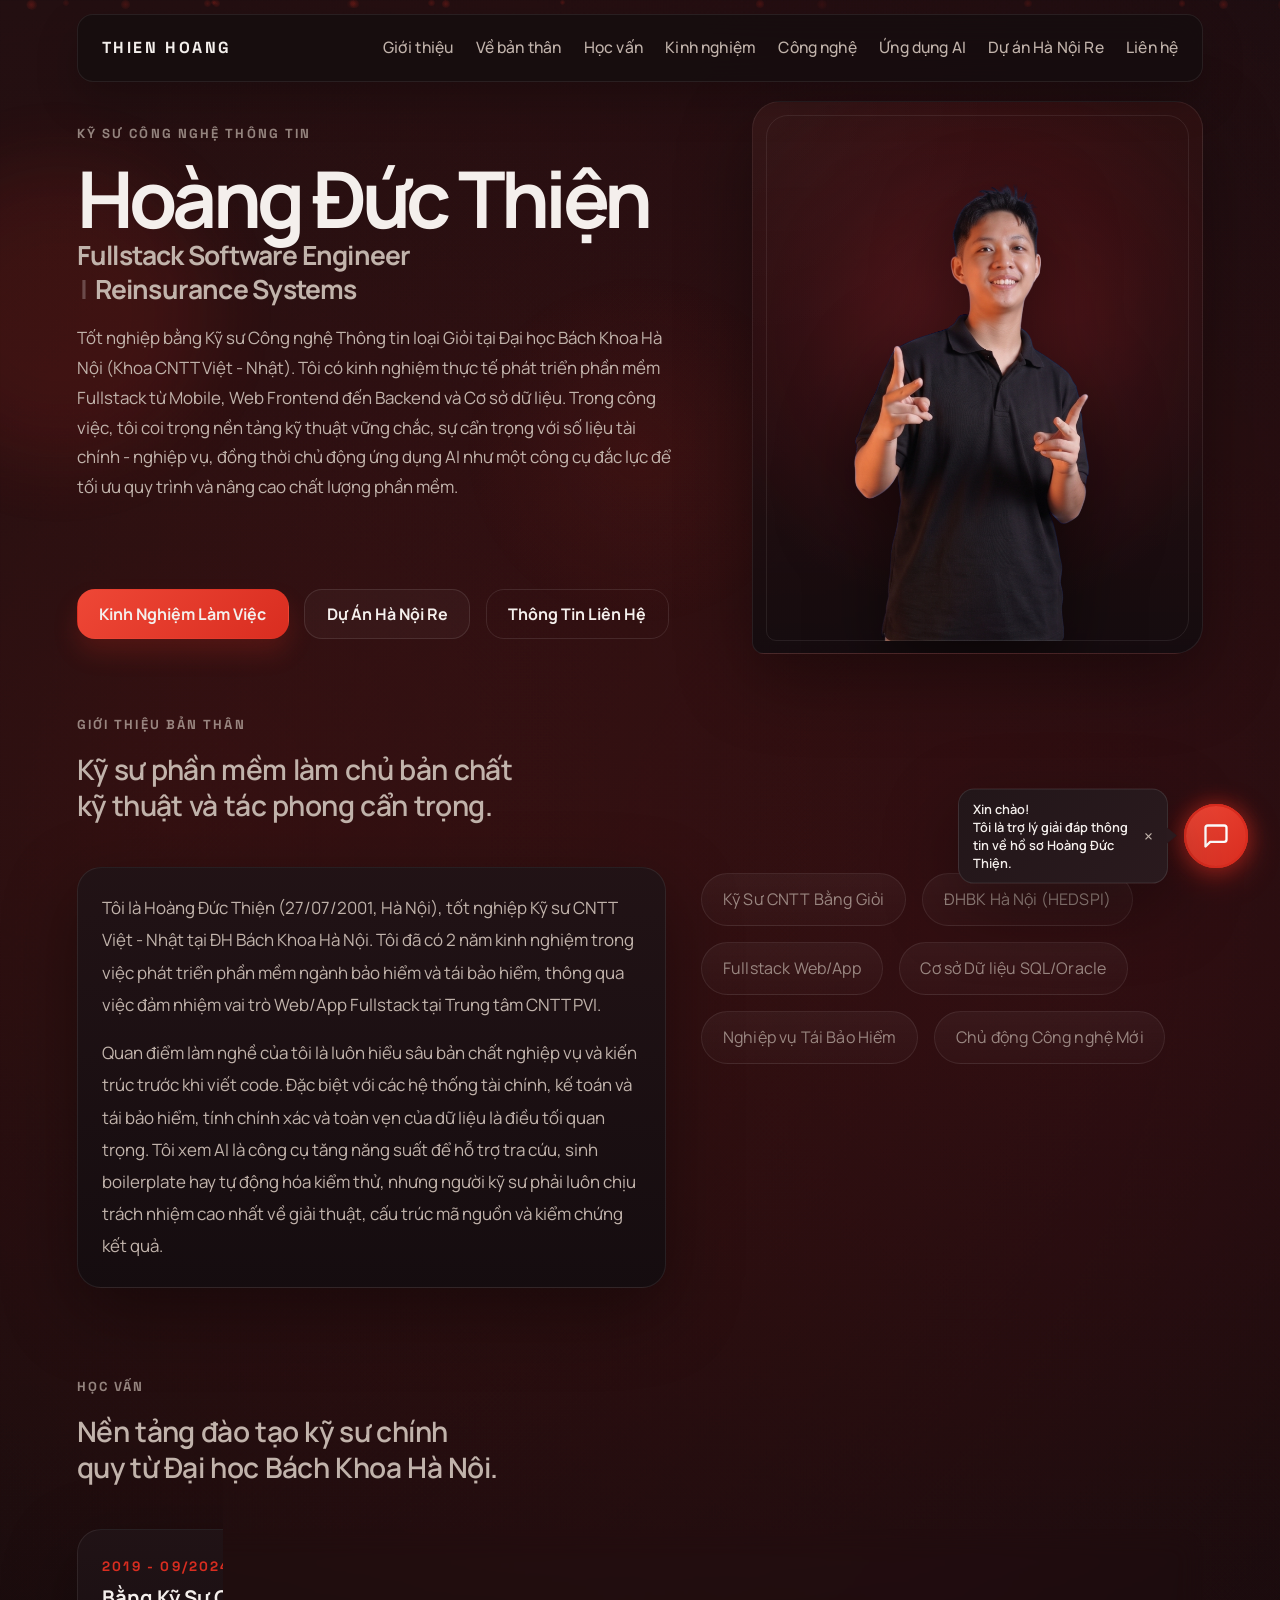
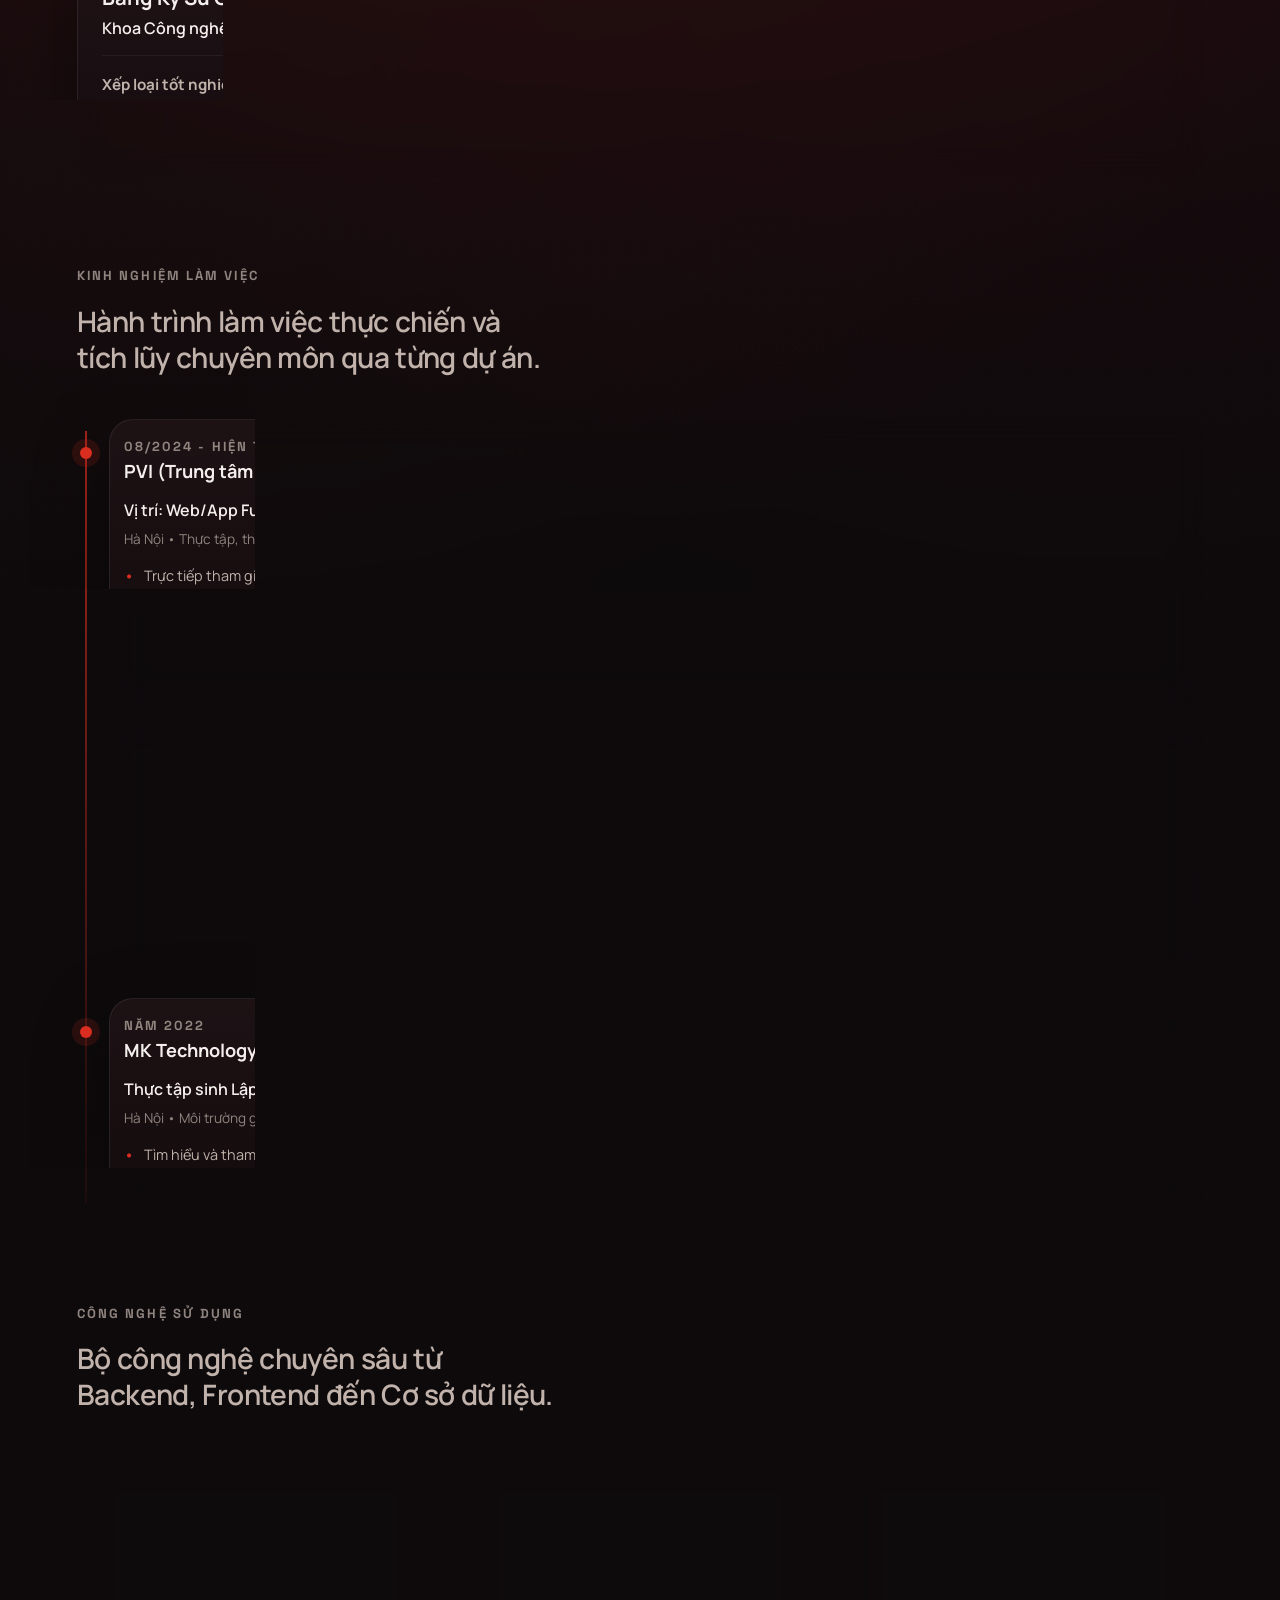
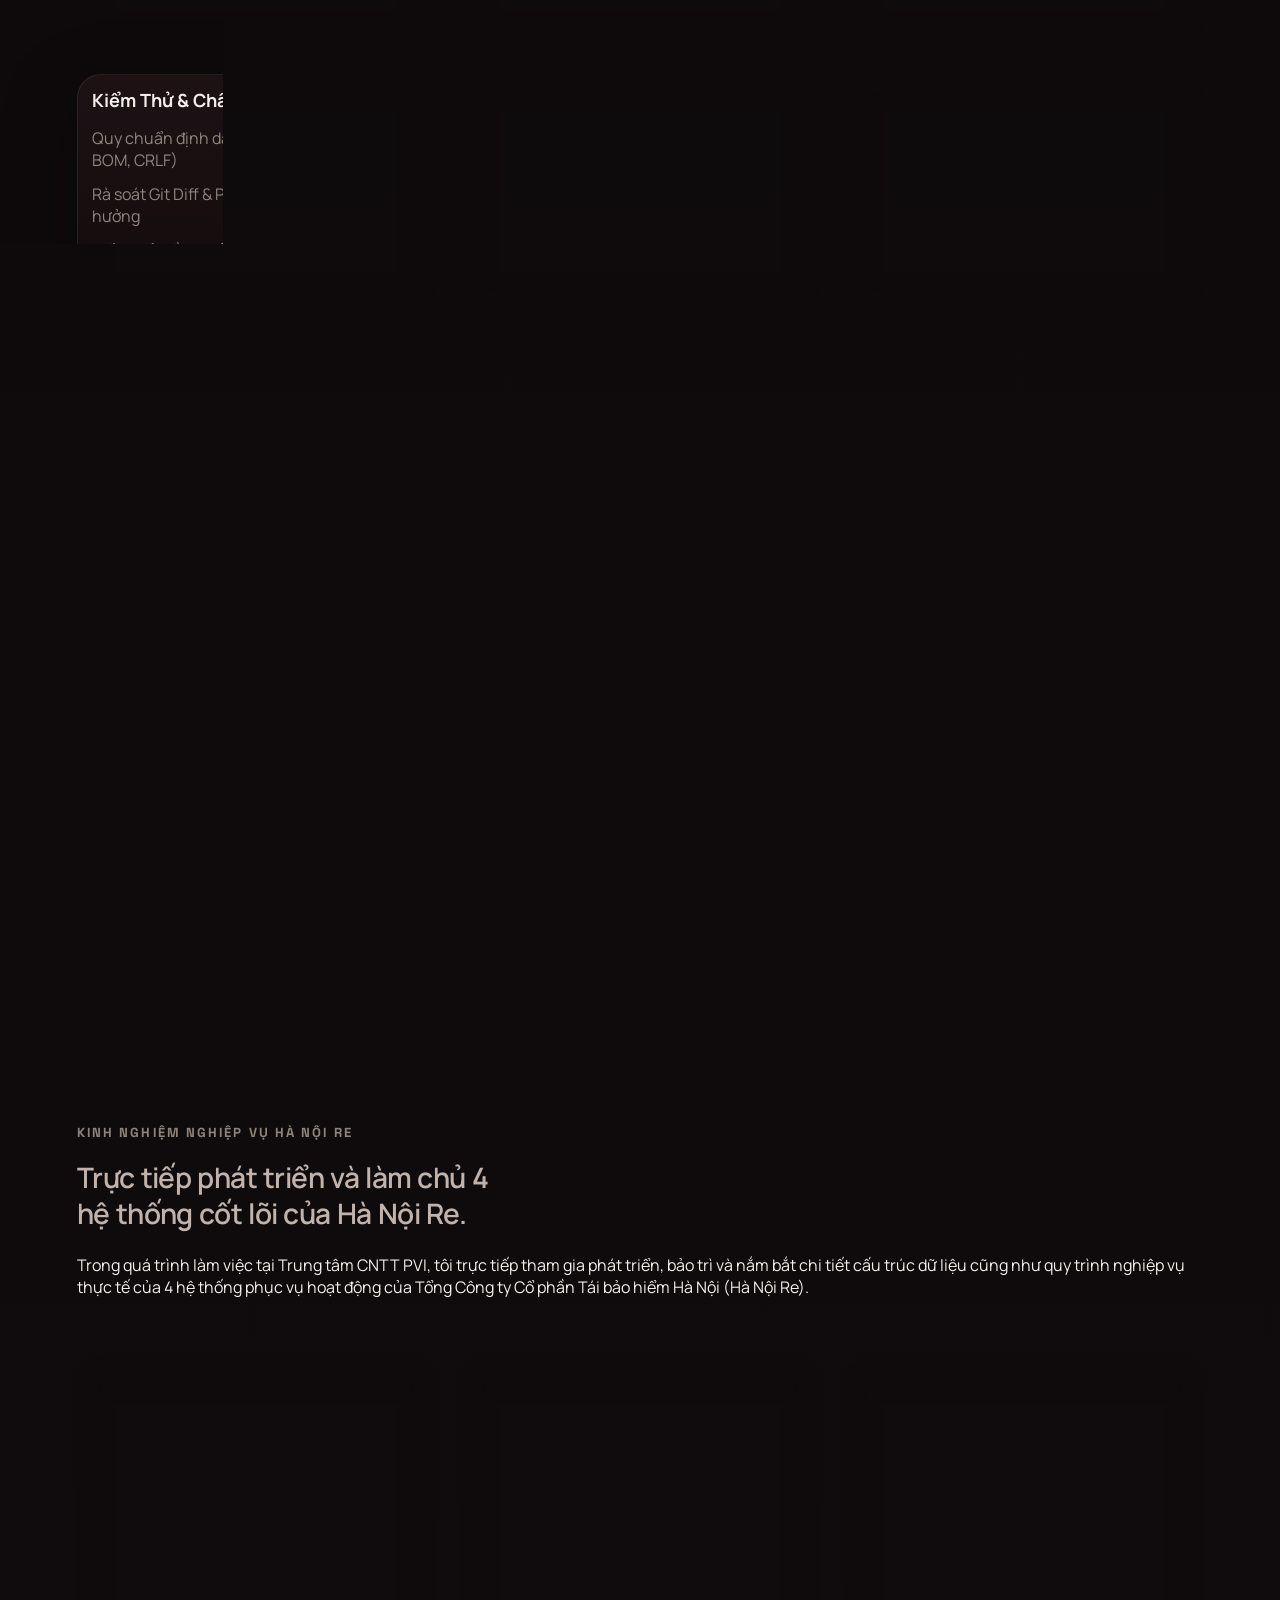
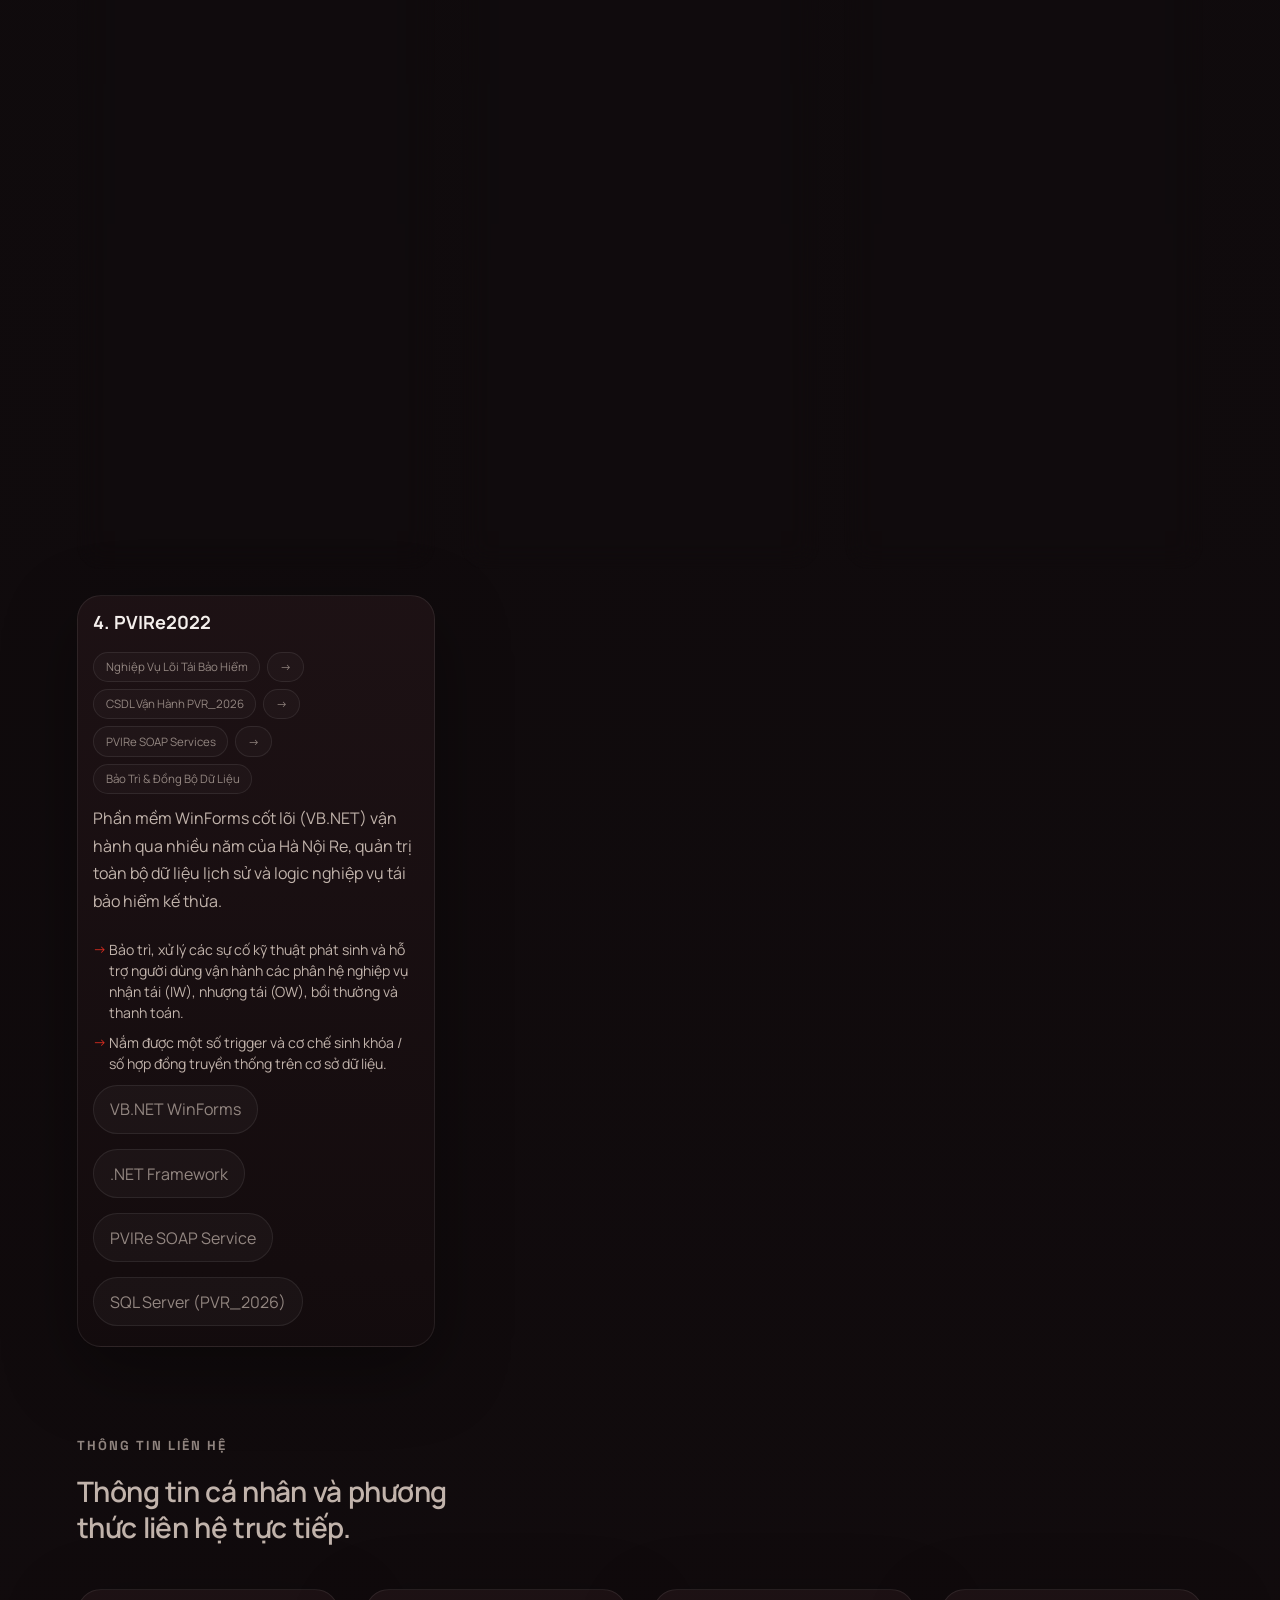
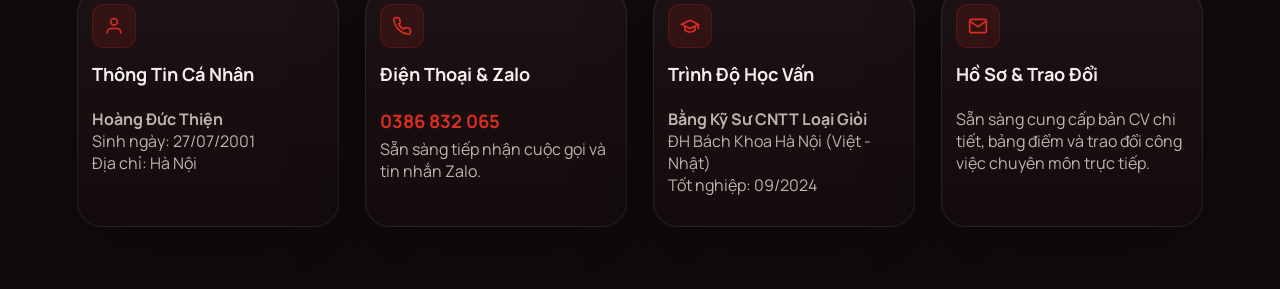
==== commit 5b5a399a: "fix(deploy): enable pages in configure-pages and polish mobile responsiveness" ====
--- a/index.html
+++ b/index.html
@@ -286,7 +286,7 @@
           <h2>Ứng dụng AI có kiểm chứng nhằm nâng cao năng suất và chất lượng.</h2>
           <p class="section-desc">Tôi không lạm dụng AI để viết code thay cho sự hiểu biết của mình. Thay vào đó, tôi chủ động tìm hiểu cách thức hoạt động của các công cụ AI / AI Agent mới nhất để tự động hóa những khâu tốn thời gian, giúp bản thân tập trung vào kiến trúc hệ thống và tính đúng đắn của nghiệp vụ.</p>
         </div>
-        <div class="skills-grid" style="grid-template-columns: repeat(3, minmax(0, 1fr));">
+        <div class="skills-grid ai-tools-grid">
           <article class="glass-card skill-card reveal">
             <h3>1. Hỗ Trợ Đọc Hiểu Code Kế Thừa</h3>
             <p style="margin: 0.8rem 0; font-size: 0.88rem; color: var(--muted); line-height: 1.65;">
--- a/style.css
+++ b/style.css
@@ -36,6 +36,8 @@
 html {
   scroll-behavior: smooth;
   background-color: var(--bg);
+  overflow-x: hidden;
+  max-width: 100%;
 }
 
 body {
@@ -47,7 +49,8 @@
     radial-gradient(circle at 14% 12%, rgba(217, 45, 32, 0.14), transparent 24%),
     radial-gradient(circle at 86% 14%, rgba(127, 17, 24, 0.2), transparent 22%),
     linear-gradient(180deg, #170d10 0%, #0d0a0c 28%, #110b0d 100%);
-  overflow-x: clip;
+  overflow-x: hidden;
+  max-width: 100vw;
   transition: padding-right 0.5s cubic-bezier(0.16, 1, 0.3, 1);
 }
 
@@ -811,6 +814,10 @@
 .skills-grid {
   grid-template-columns: repeat(3, minmax(0, 1fr));
   align-items: stretch;
+}
+
+.ai-tools-grid {
+  grid-template-columns: repeat(3, minmax(0, 1fr));
 }
 
 .skill-card,
@@ -1855,14 +1862,15 @@
   }
 
   .hero-copy h1 {
-    font-size: 2.85rem !important;
-    line-height: 1.1;
-    margin-bottom: 0.8rem;
+    font-size: clamp(2rem, 7.5vw, 2.6rem) !important;
+    line-height: 1.15;
+    margin-bottom: 0.6rem;
+    word-break: keep-all;
   }
 
   .hero-copy h2 {
     min-height: auto;
-    font-size: 1.15rem;
+    font-size: clamp(1rem, 3.8vw, 1.15rem);
     display: flex;
     flex-direction: column;
     align-items: center;
@@ -1900,6 +1908,9 @@
   .hero-actions {
     justify-content: center;
     width: 100%;
+    display: flex;
+    flex-direction: column;
+    gap: 0.65rem;
   }
 
   .hero-visual {
@@ -1929,10 +1940,9 @@
   }
 
   .hero-copy .eyebrow {
-    margin-top: 0.5rem;
-    align-self: flex-start;
-    text-align: left;
-    margin-left: 10%;
+    margin: 0.35rem auto 0.65rem;
+    text-align: center;
+    align-self: center;
   }
 
   .hero-actions .button {
@@ -1967,9 +1977,18 @@
 
   .about-grid,
   .skills-grid,
+  .ai-tools-grid,
   .projects-grid,
   .blog-grid {
     grid-template-columns: 1fr;
+  }
+
+  .about-tags span,
+  .badge-row span,
+  .project-flow span {
+    white-space: normal;
+    word-break: break-word;
+    text-align: center;
   }
 
   .projects-grid .project-card:nth-child(3) {
@@ -2037,6 +2056,39 @@
   }
 }
 
+@media (max-width: 640px) {
+  .contact-grid {
+    grid-template-columns: 1fr !important;
+    gap: 1rem;
+  }
+
+  .chat-tooltip {
+    display: none !important;
+  }
+
+  .chat-trigger-btn {
+    width: 52px;
+    height: 52px;
+  }
+
+  .chat-trigger-icon {
+    width: 22px;
+    height: 22px;
+  }
+
+  .chat-badge-container {
+    right: 1.1rem;
+    bottom: 1.25rem;
+  }
+
+  .back-to-top {
+    right: 5rem;
+    bottom: 1.25rem;
+    width: 44px;
+    height: 44px;
+  }
+}
+
 @media (max-width: 425px) {
   :root {
     --container-pad: 0.9rem;
@@ -2074,7 +2126,8 @@
   }
 
   .hero-copy h1 {
-    font-size: clamp(2.7rem, 14vw, 3.8rem);
+    font-size: clamp(1.85rem, 8vw, 2.35rem) !important;
+    line-height: 1.15;
   }
 
   .hero-copy h2 {
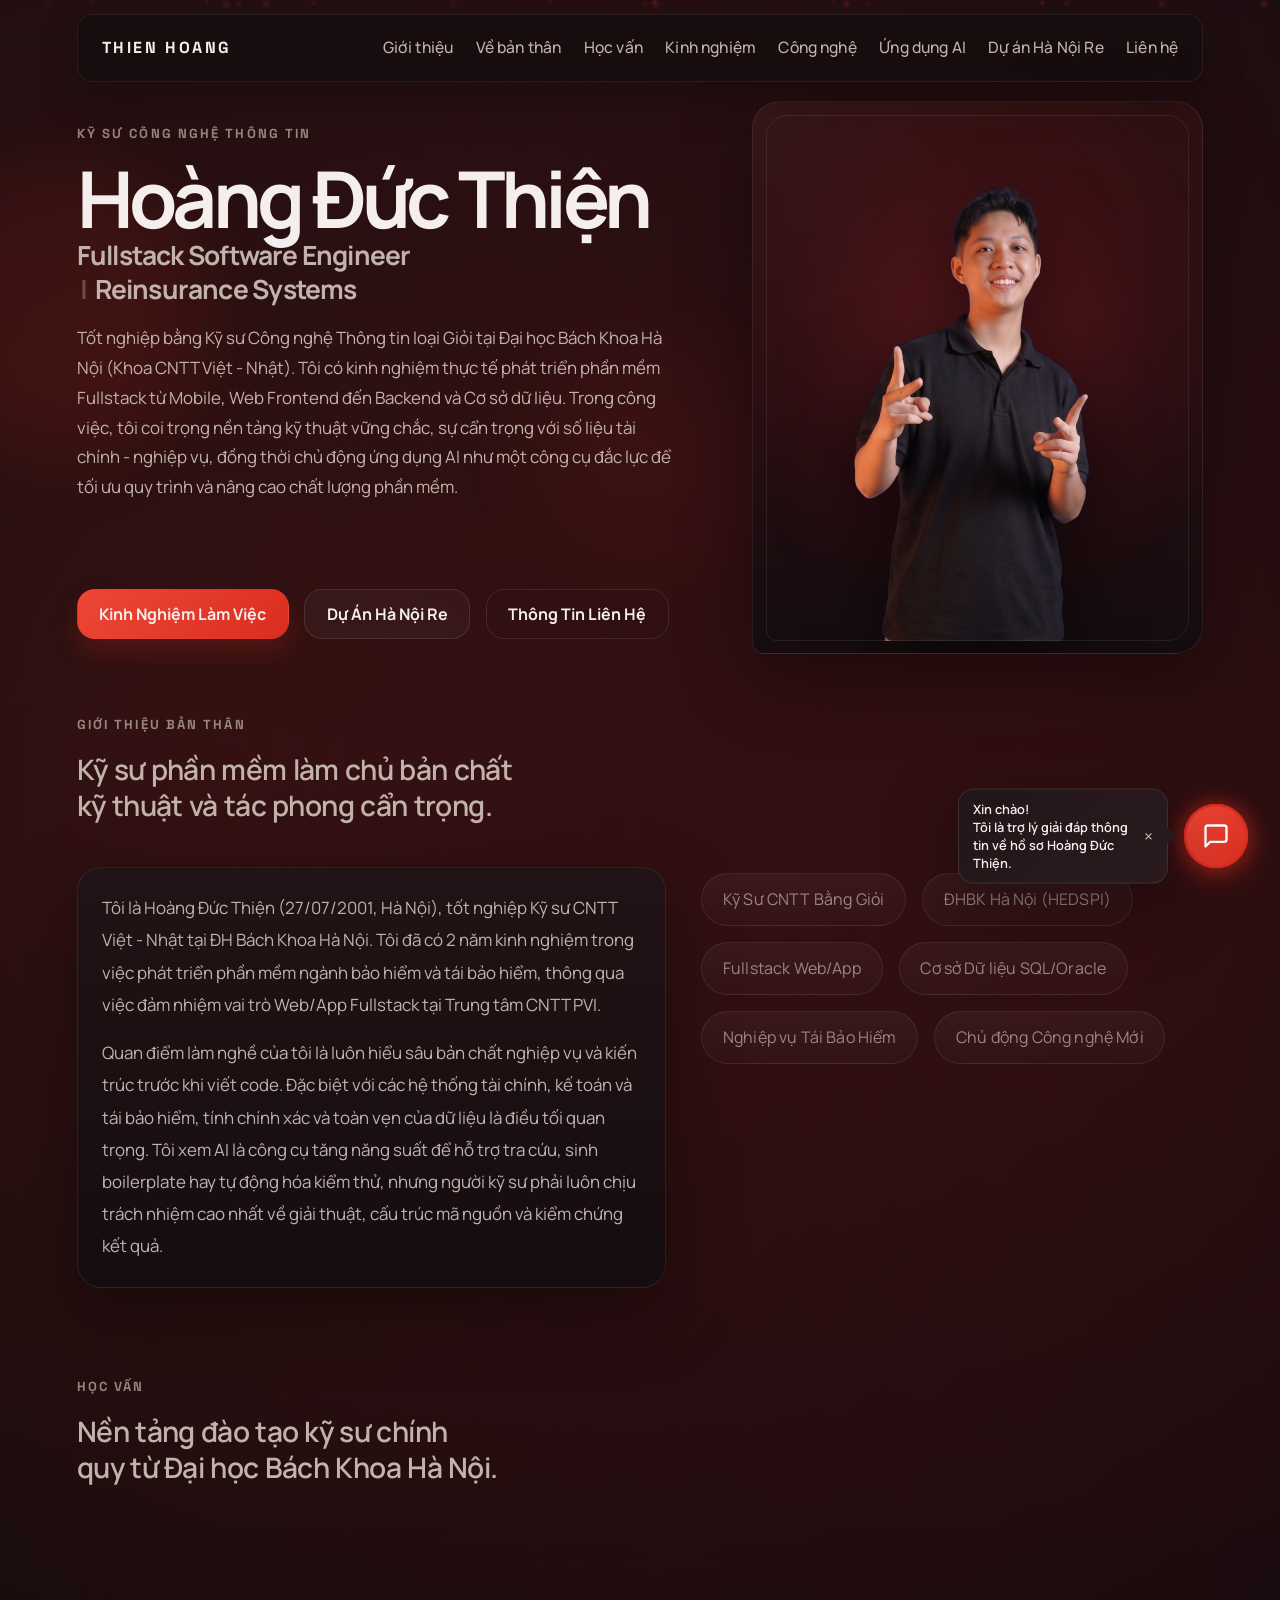
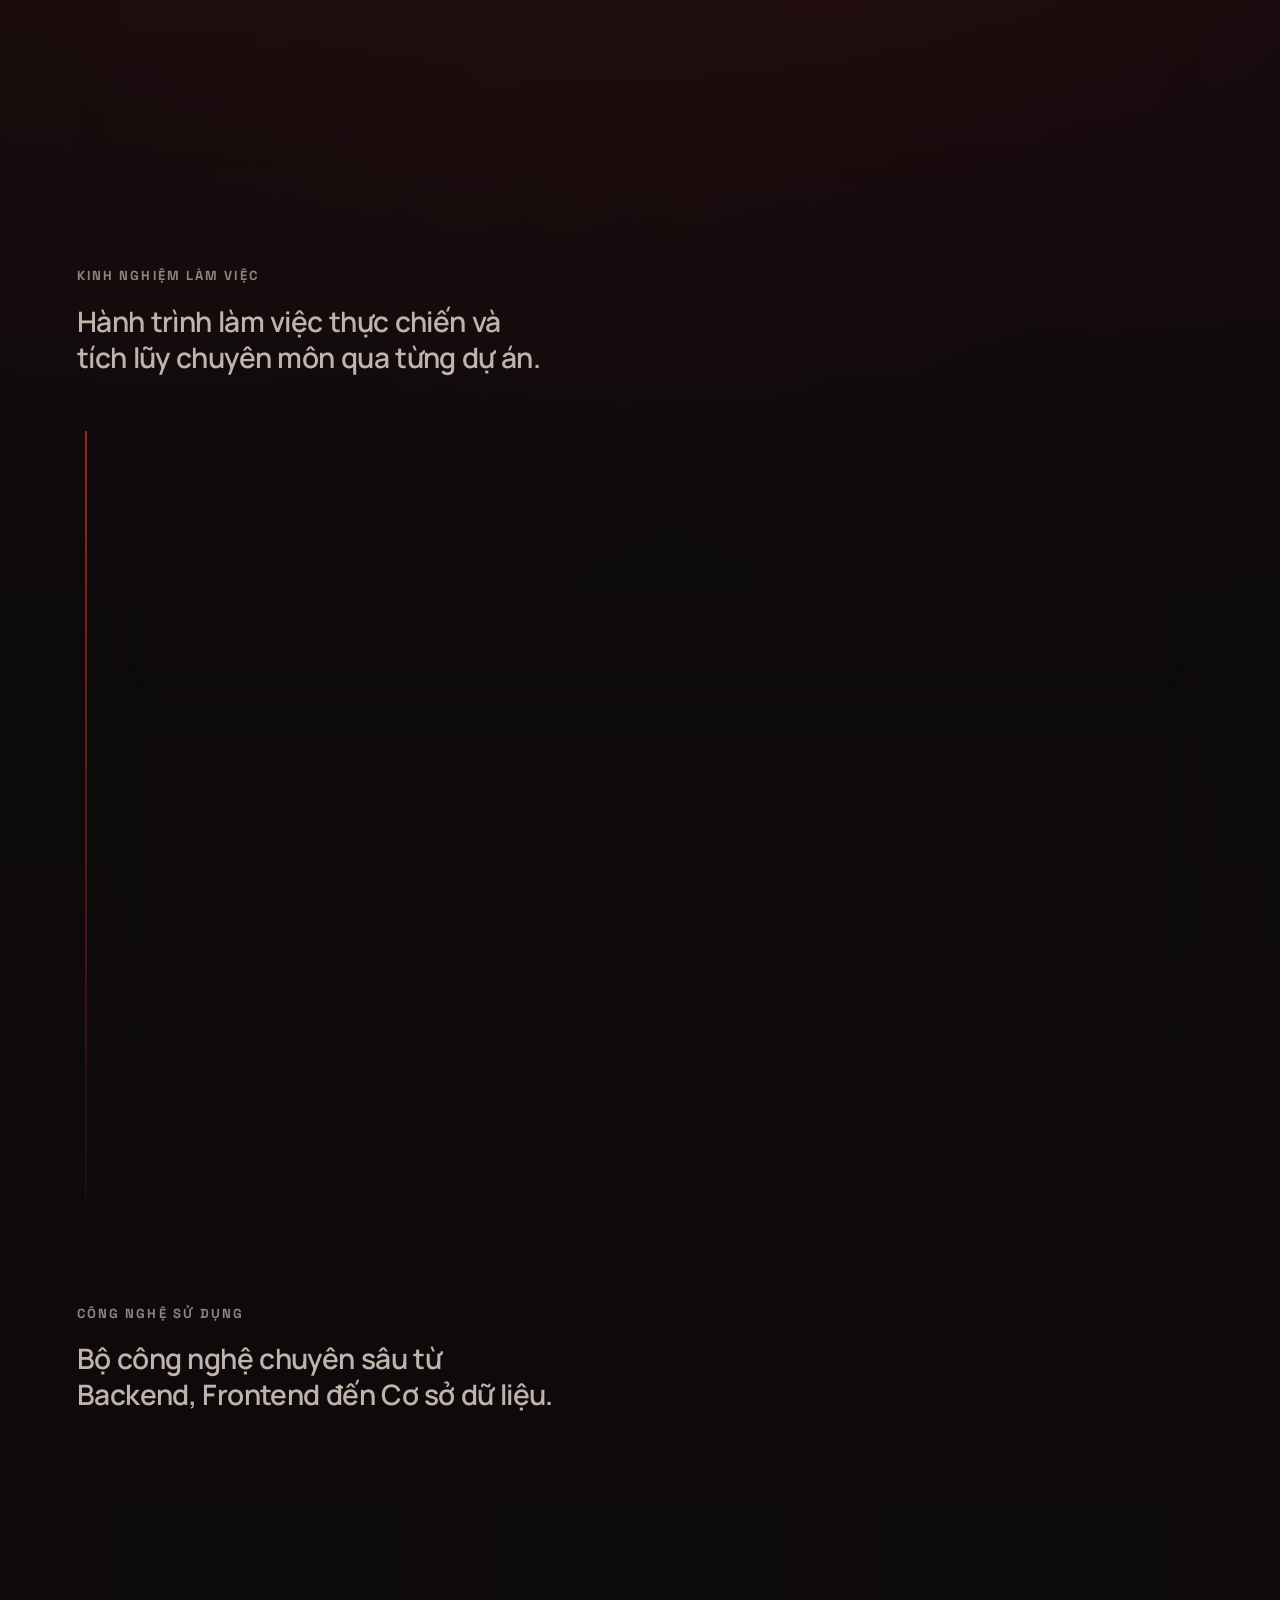
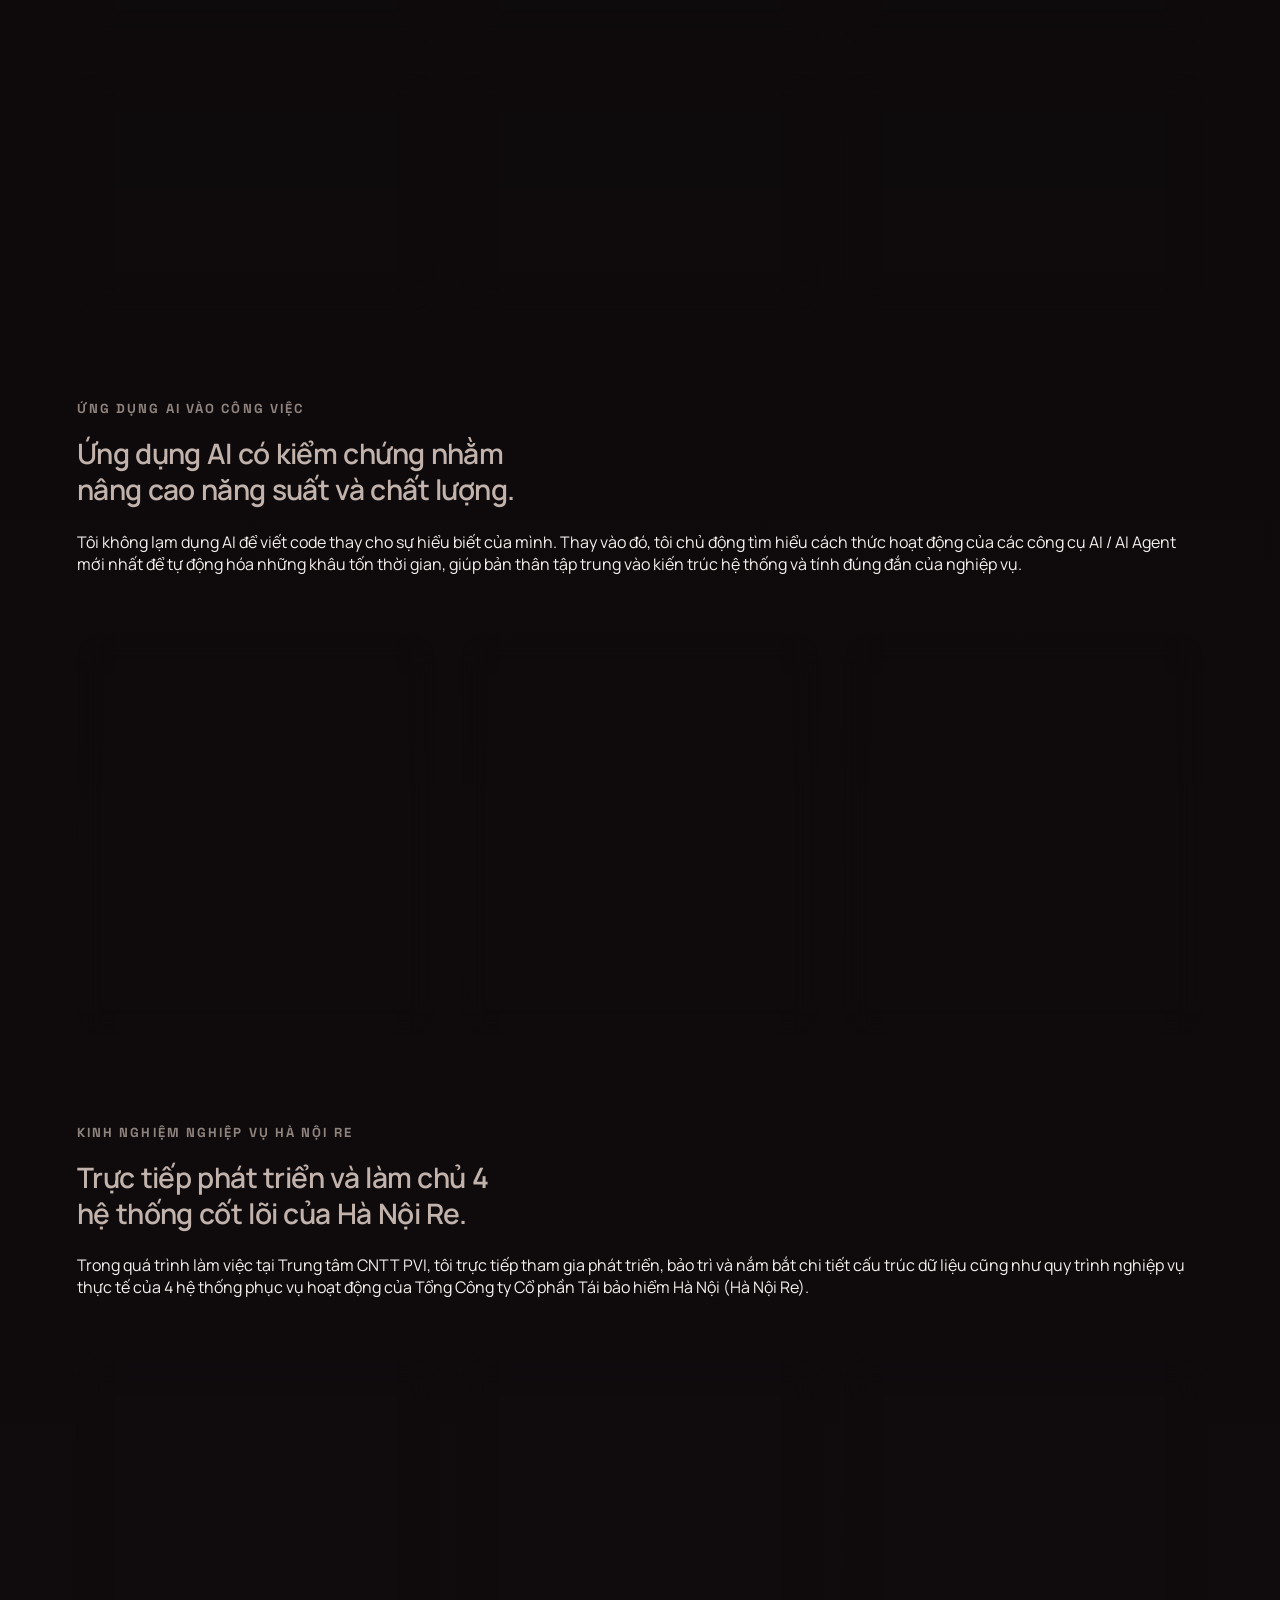
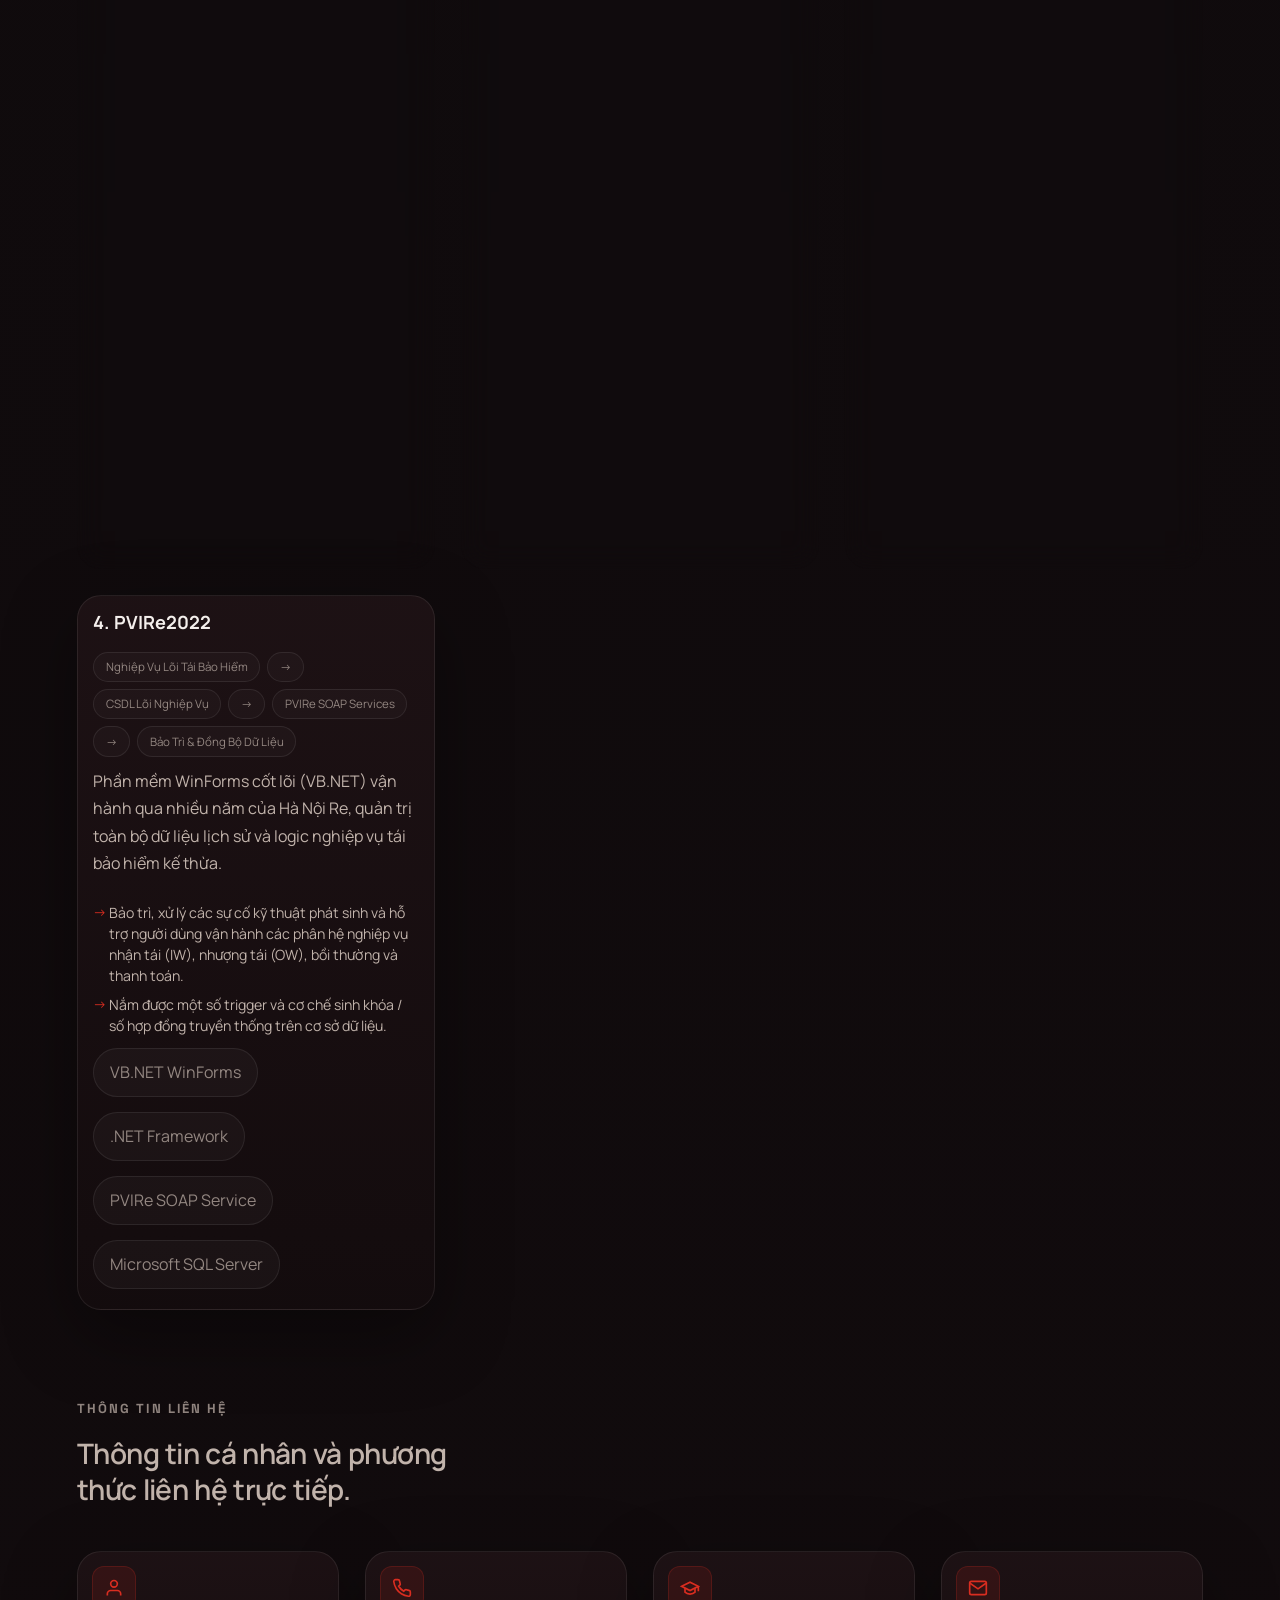
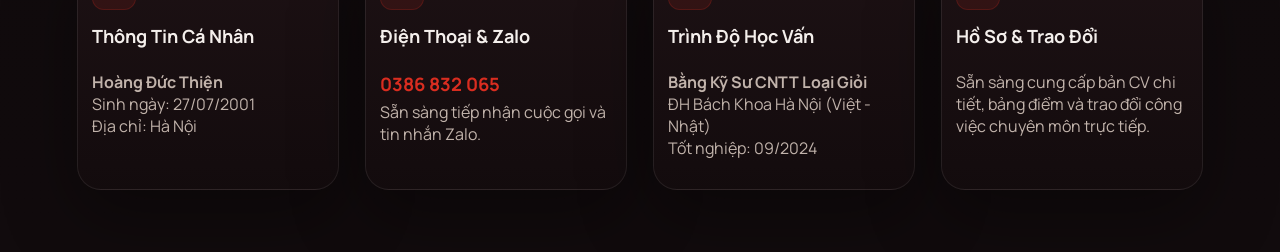
==== commit be8694d6: "fix(security): remove internal database name PVR_2026" ====
--- a/index.html
+++ b/index.html
@@ -424,7 +424,7 @@
               <div class="project-flow" aria-label="PVIRe flow">
                 <span>Nghiệp Vụ Lõi Tái Bảo Hiểm</span>
                 <span class="project-flow-arrow" aria-hidden="true">&rarr;</span>
-                <span>CSDL Vận Hành PVR_2026</span>
+                <span>CSDL Lõi Nghiệp Vụ</span>
                 <span class="project-flow-arrow" aria-hidden="true">&rarr;</span>
                 <span>PVIRe SOAP Services</span>
                 <span class="project-flow-arrow" aria-hidden="true">&rarr;</span>
@@ -439,7 +439,7 @@
                 <span>VB.NET WinForms</span>
                 <span>.NET Framework</span>
                 <span>PVIRe SOAP Service</span>
-                <span>SQL Server (PVR_2026)</span>
+                <span>Microsoft SQL Server</span>
               </div>
             </div>
           </article>
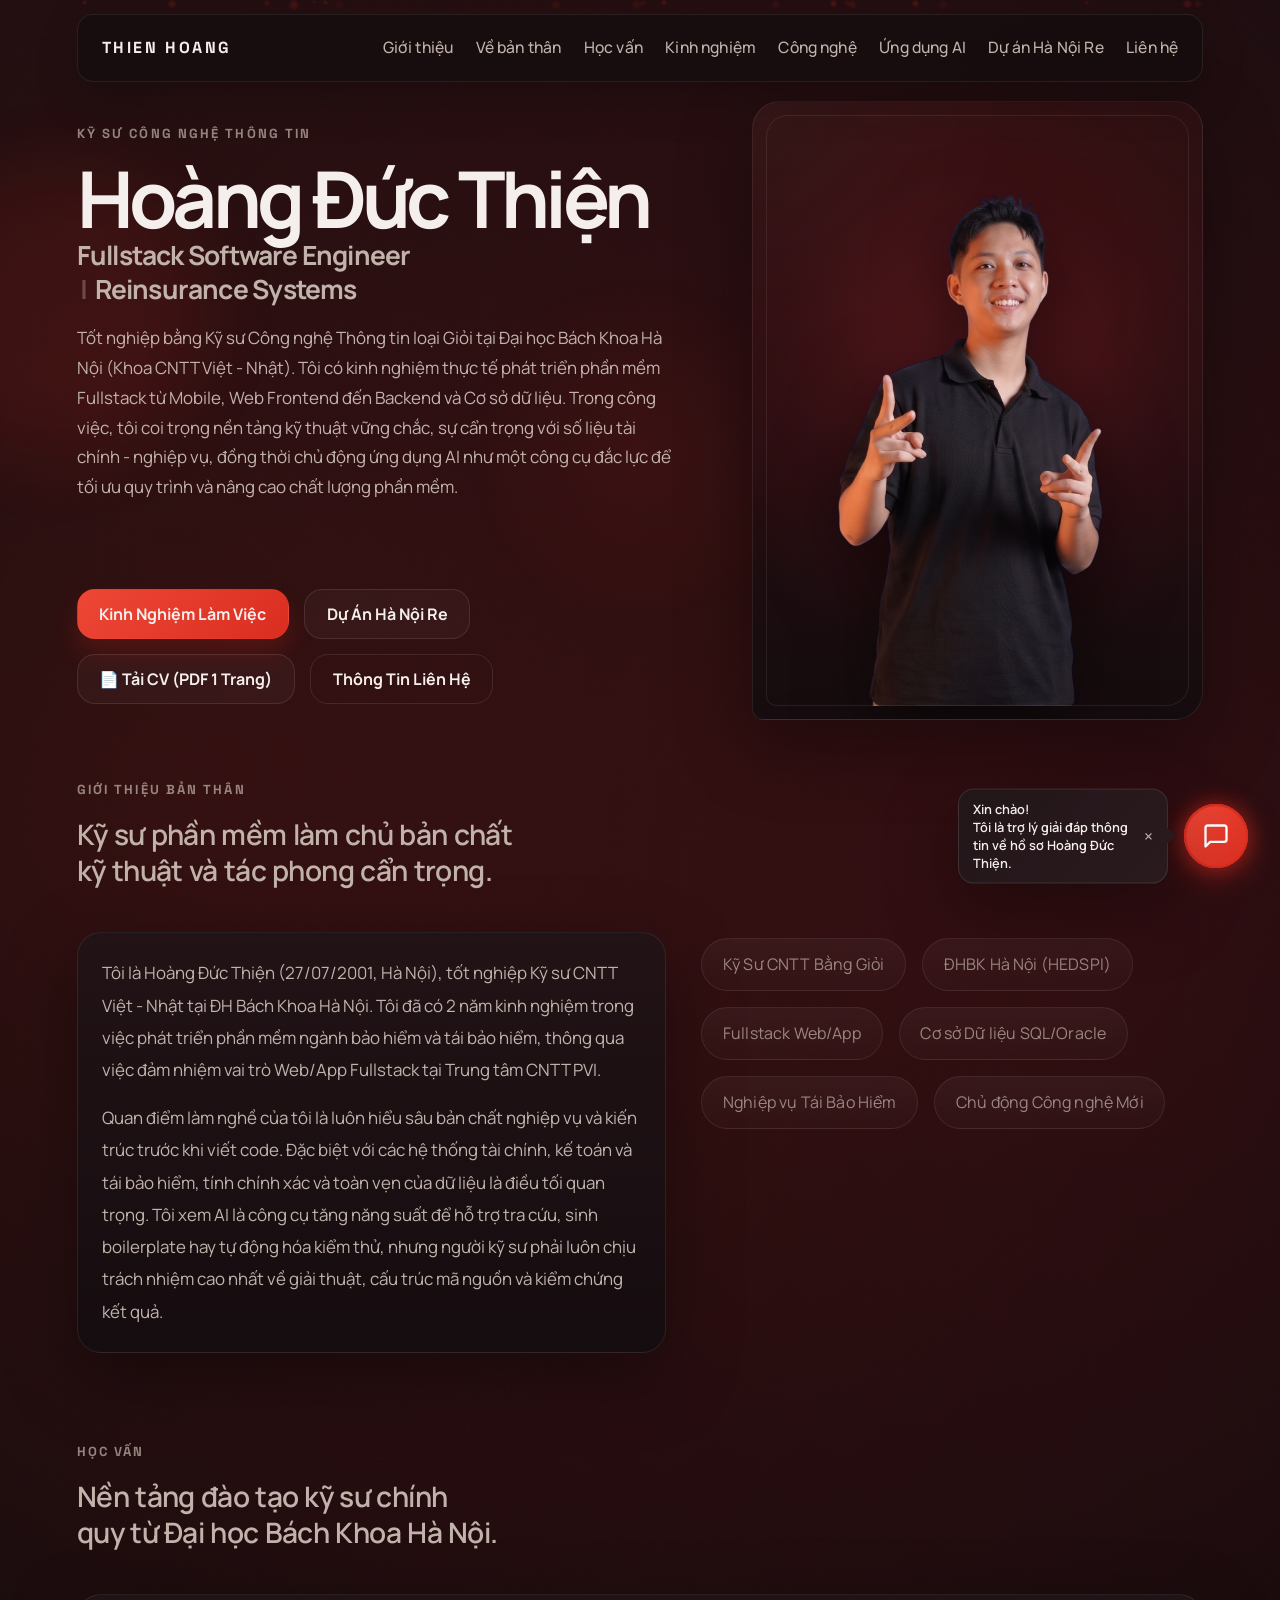
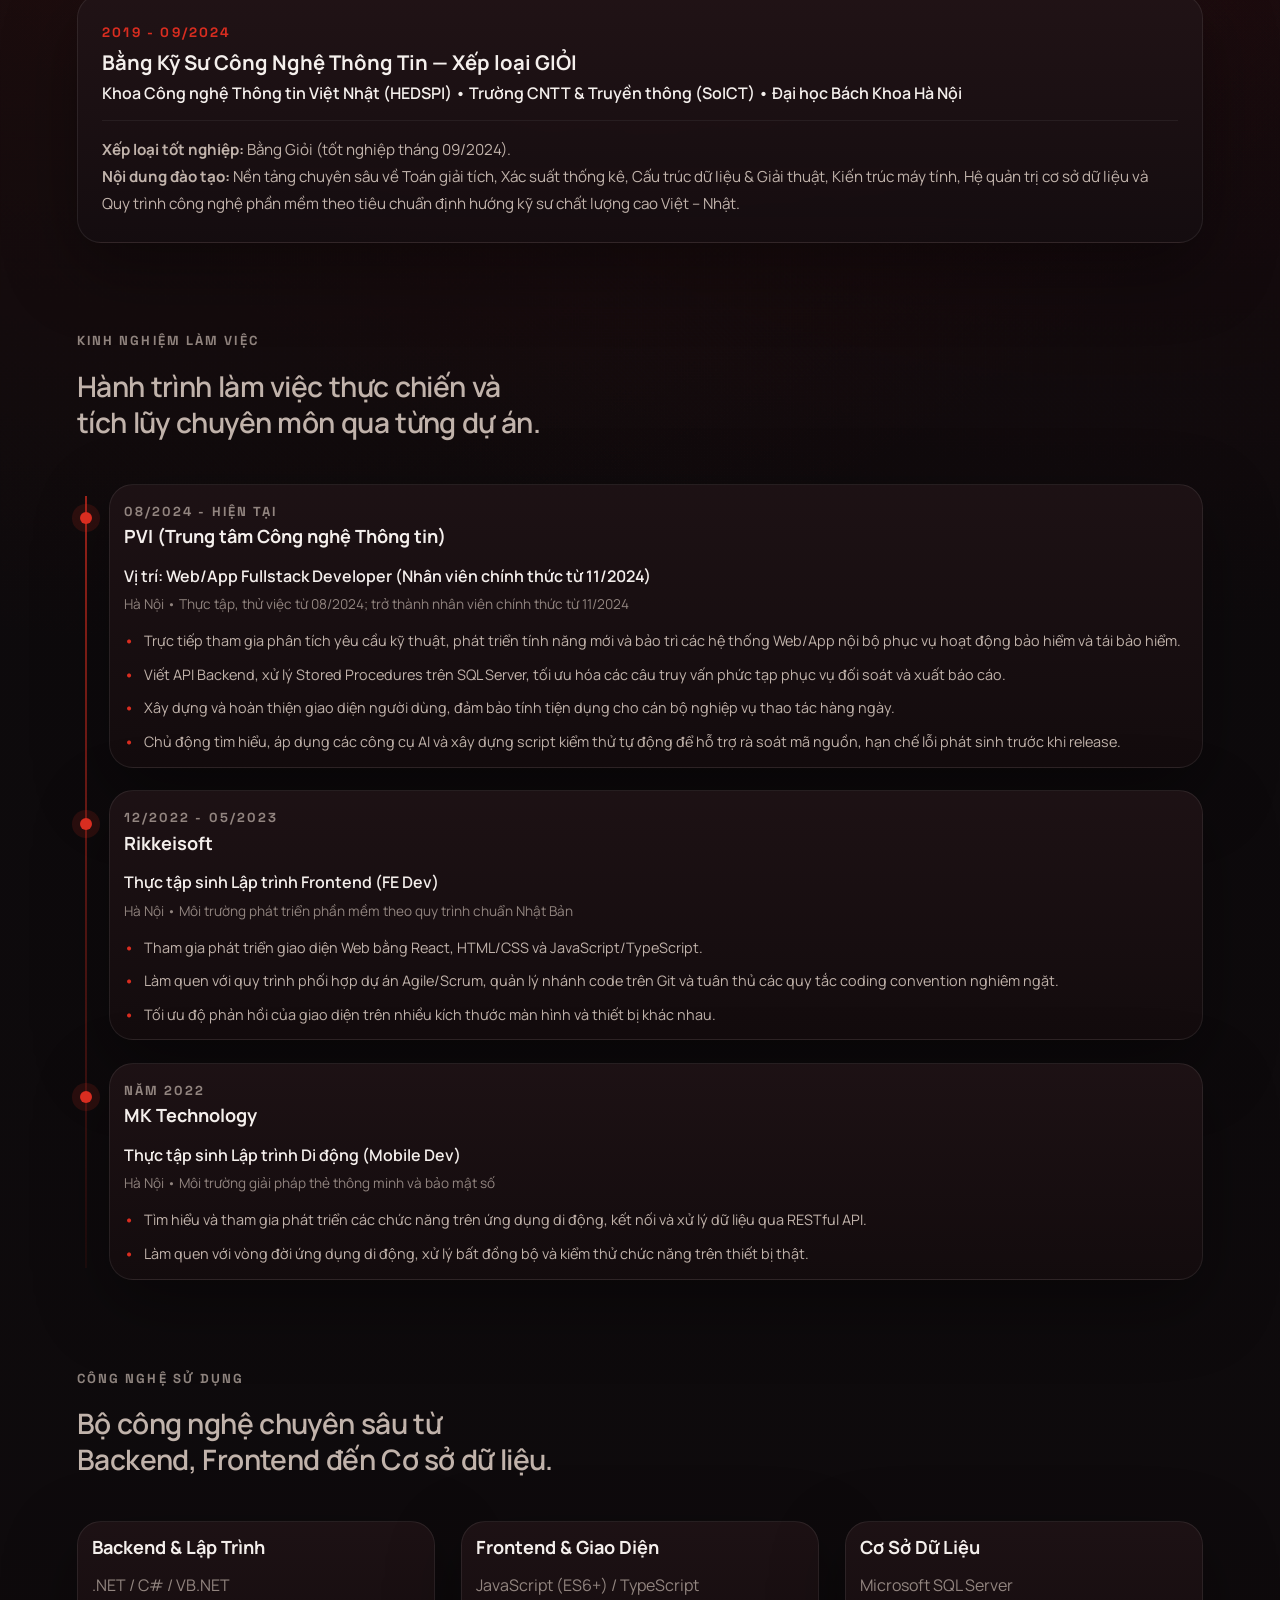
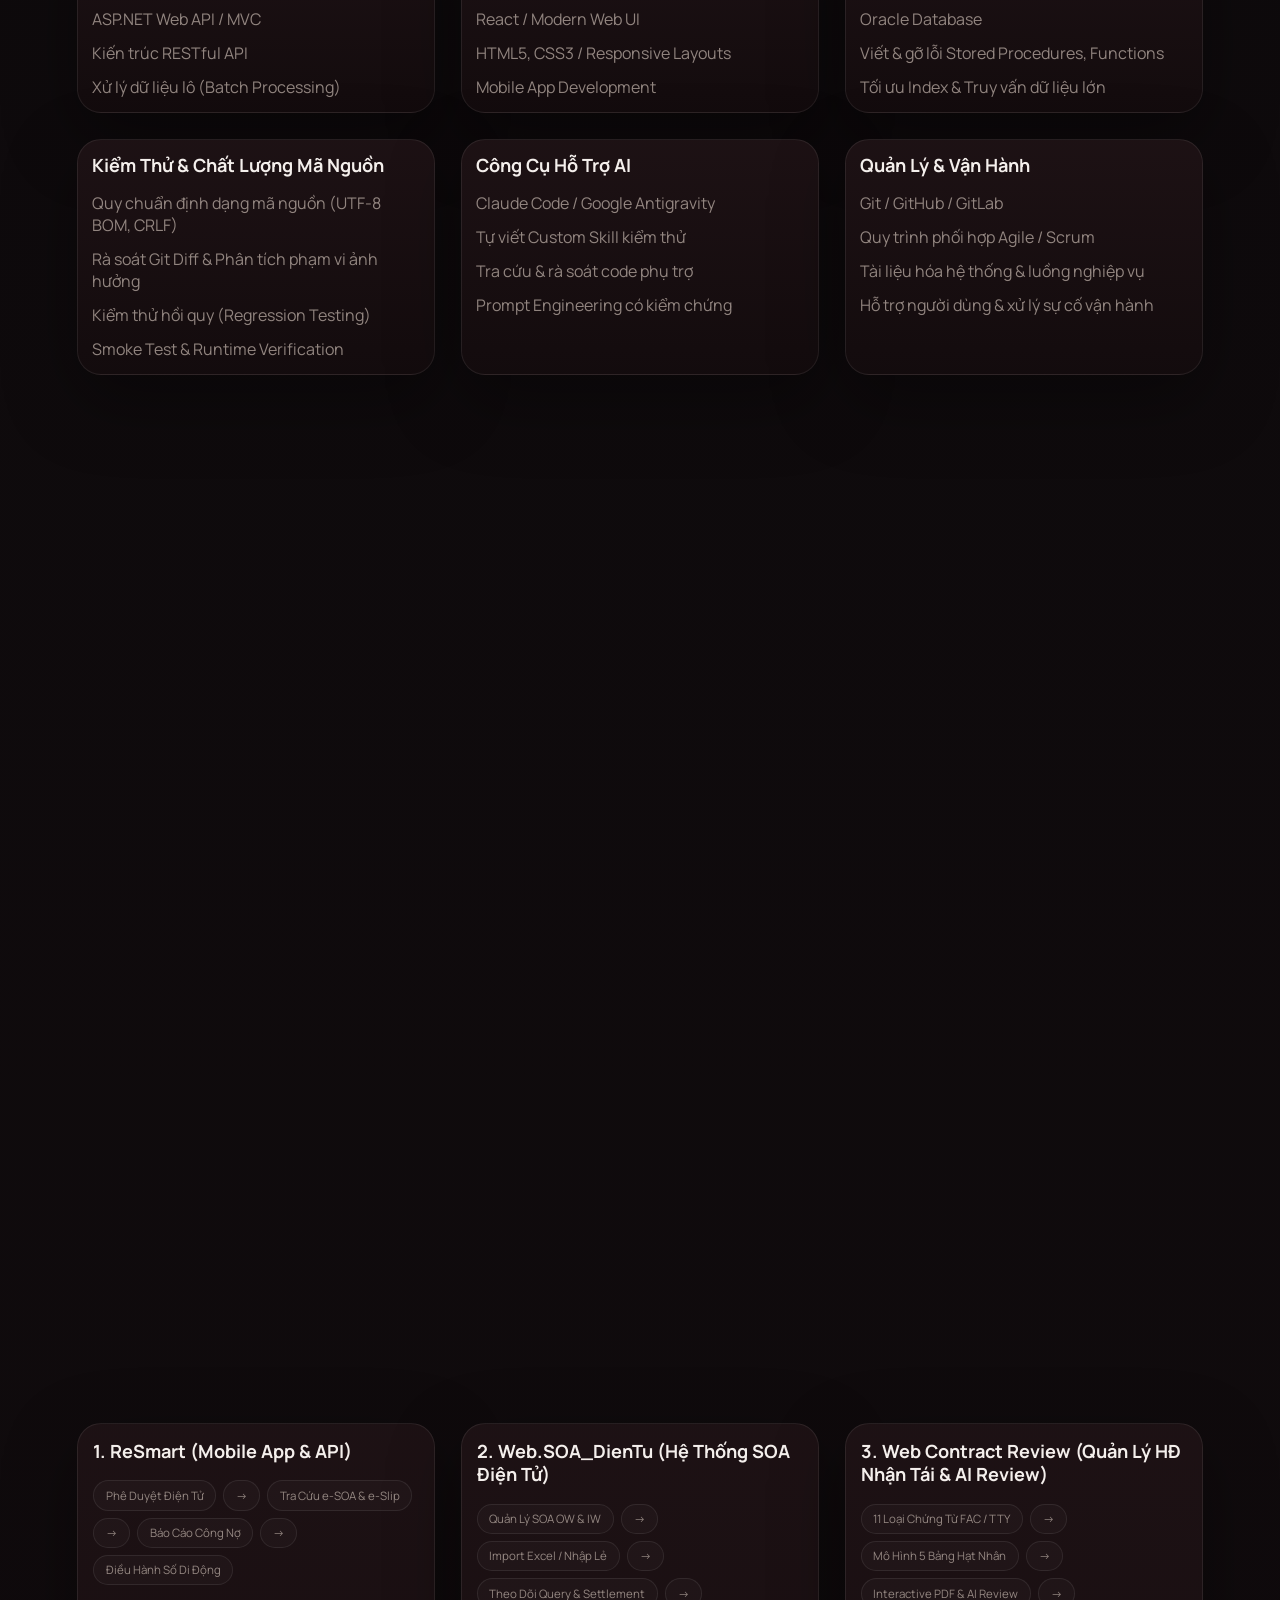
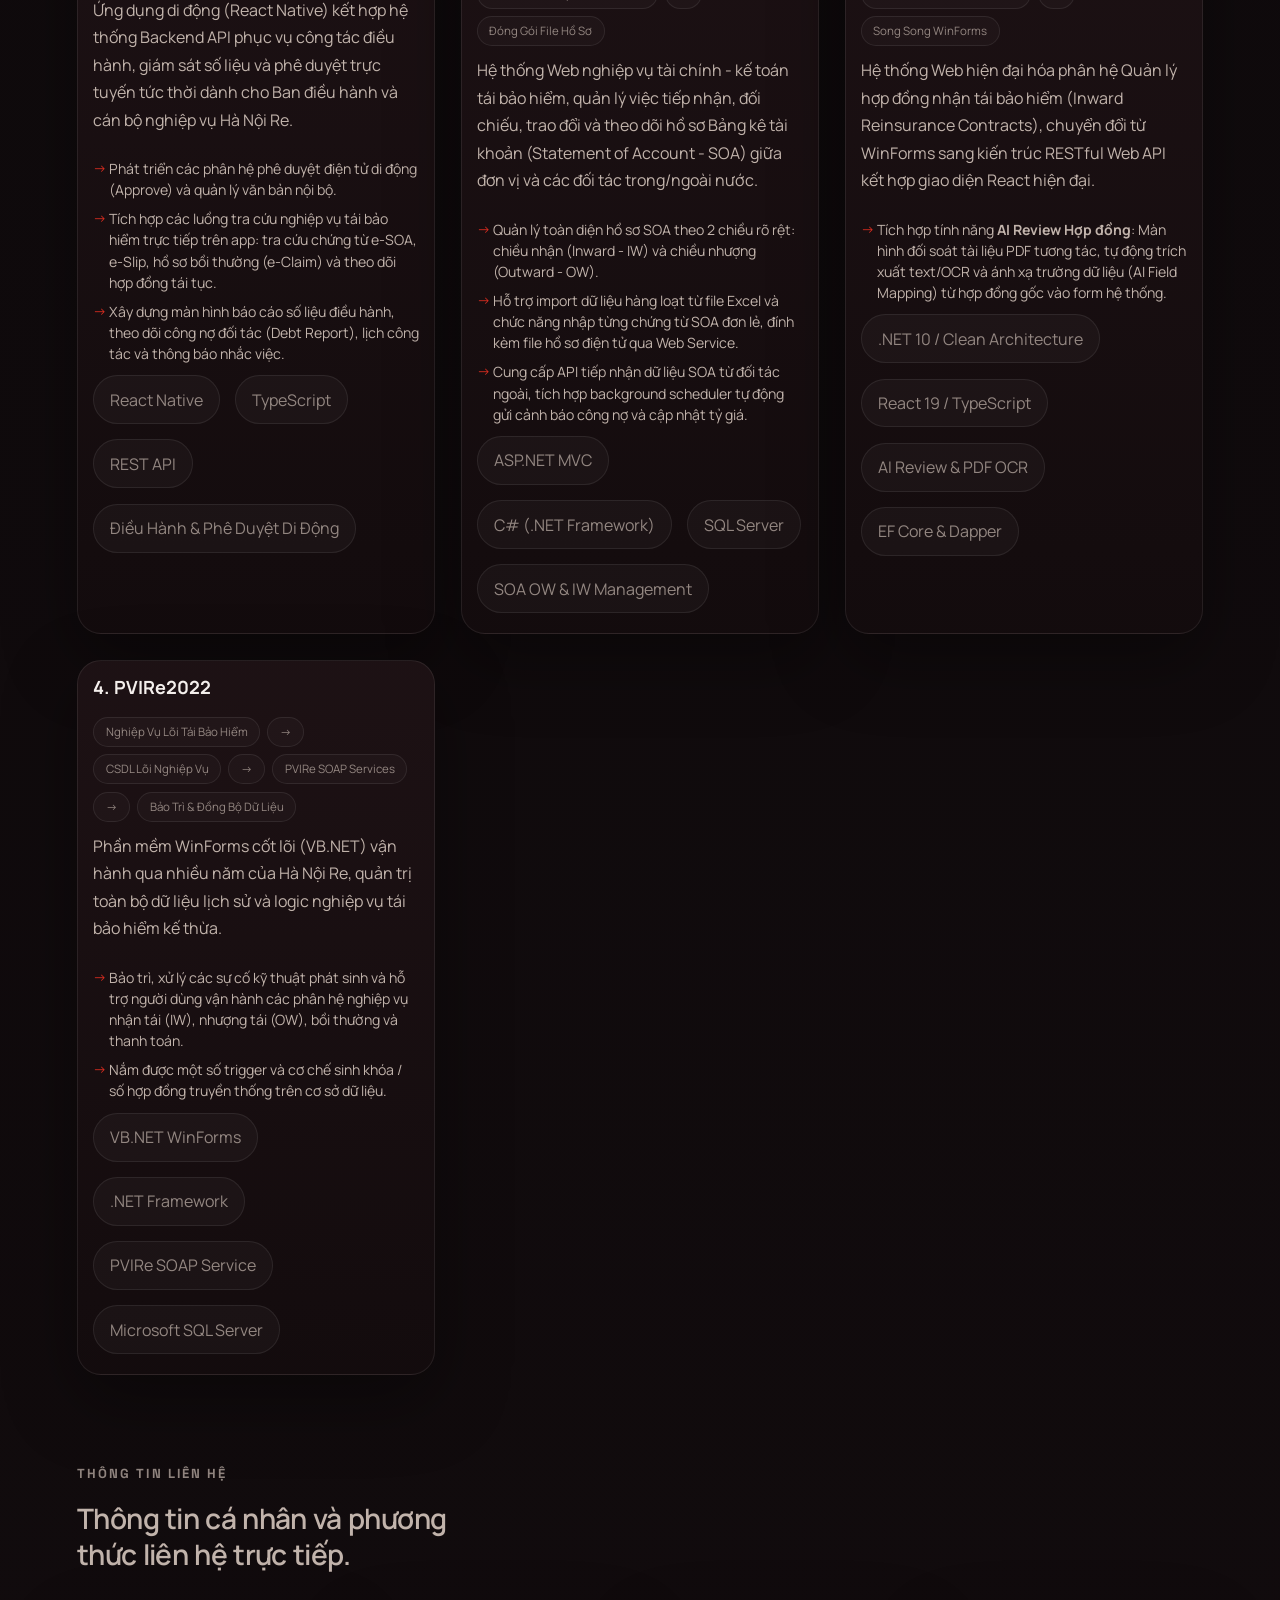
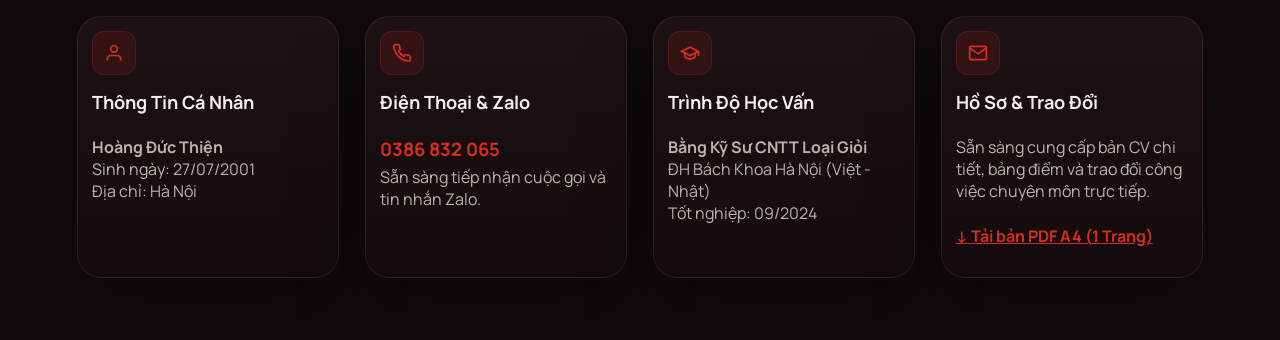
==== commit 581408ad: "feat: add 1-page A4 executive CV PDF and download links" ====
--- a/index.html
+++ b/index.html
@@ -99,6 +99,7 @@
           <div class="hero-actions">
             <a class="button magnetic" href="#experience">Kinh Nghiệm Làm Việc</a>
             <a class="button button-secondary magnetic" href="#projects">Dự Án Hà Nội Re</a>
+            <a class="button button-secondary magnetic" href="CV_HoangDucThien.pdf" target="_blank">📄 Tải CV (PDF 1 Trang)</a>
             <a class="button button-ghost magnetic" href="#contact">Thông Tin Liên Hệ</a>
           </div>
         </div>
@@ -485,6 +486,7 @@
             </span>
             <h3>Hồ Sơ &amp; Trao Đổi</h3>
             <p>Sẵn sàng cung cấp bản CV chi tiết, bảng điểm và trao đổi công việc chuyên môn trực tiếp.</p>
+            <p style="margin-top: 0.45rem;"><a href="CV_HoangDucThien.pdf" target="_blank" style="color: var(--accent); font-weight: 700; text-decoration: underline;">&darr; Tải bản PDF A4 (1 Trang)</a></p>
           </article>
         </div>
       </div>
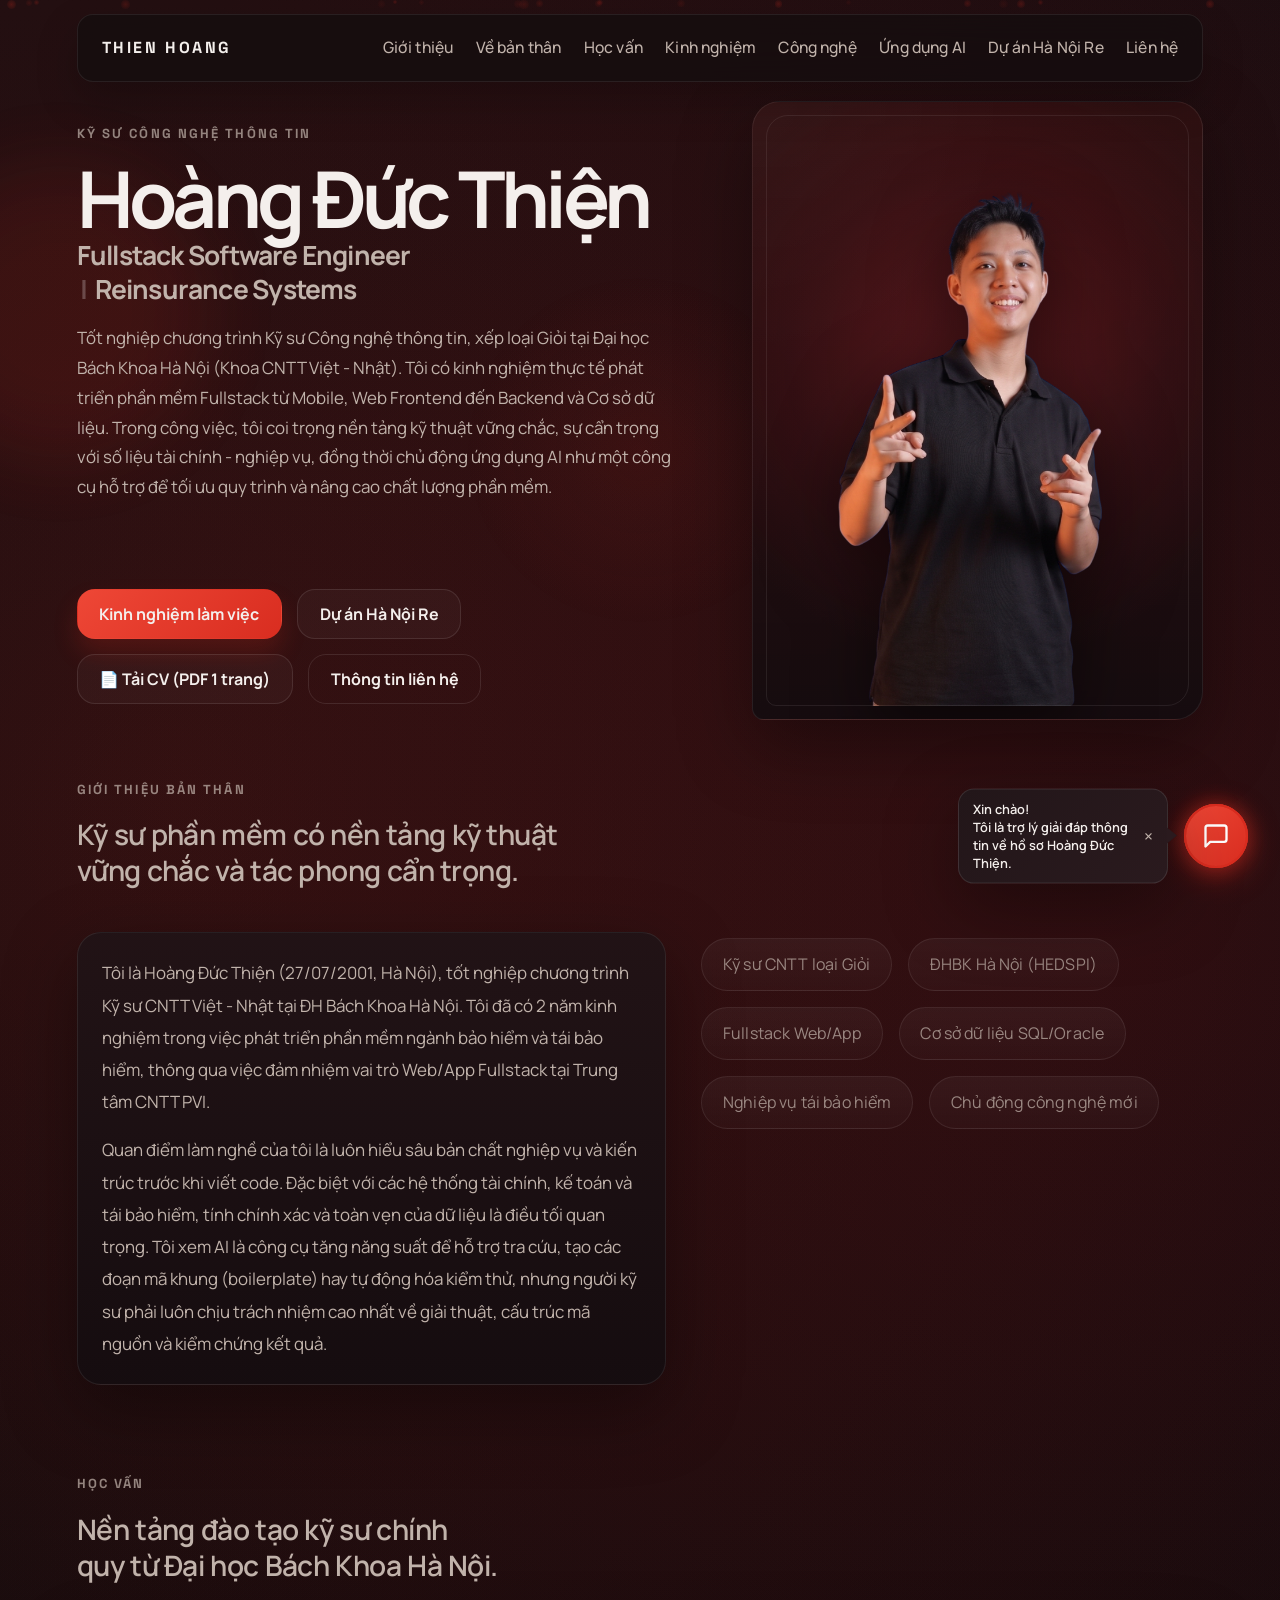
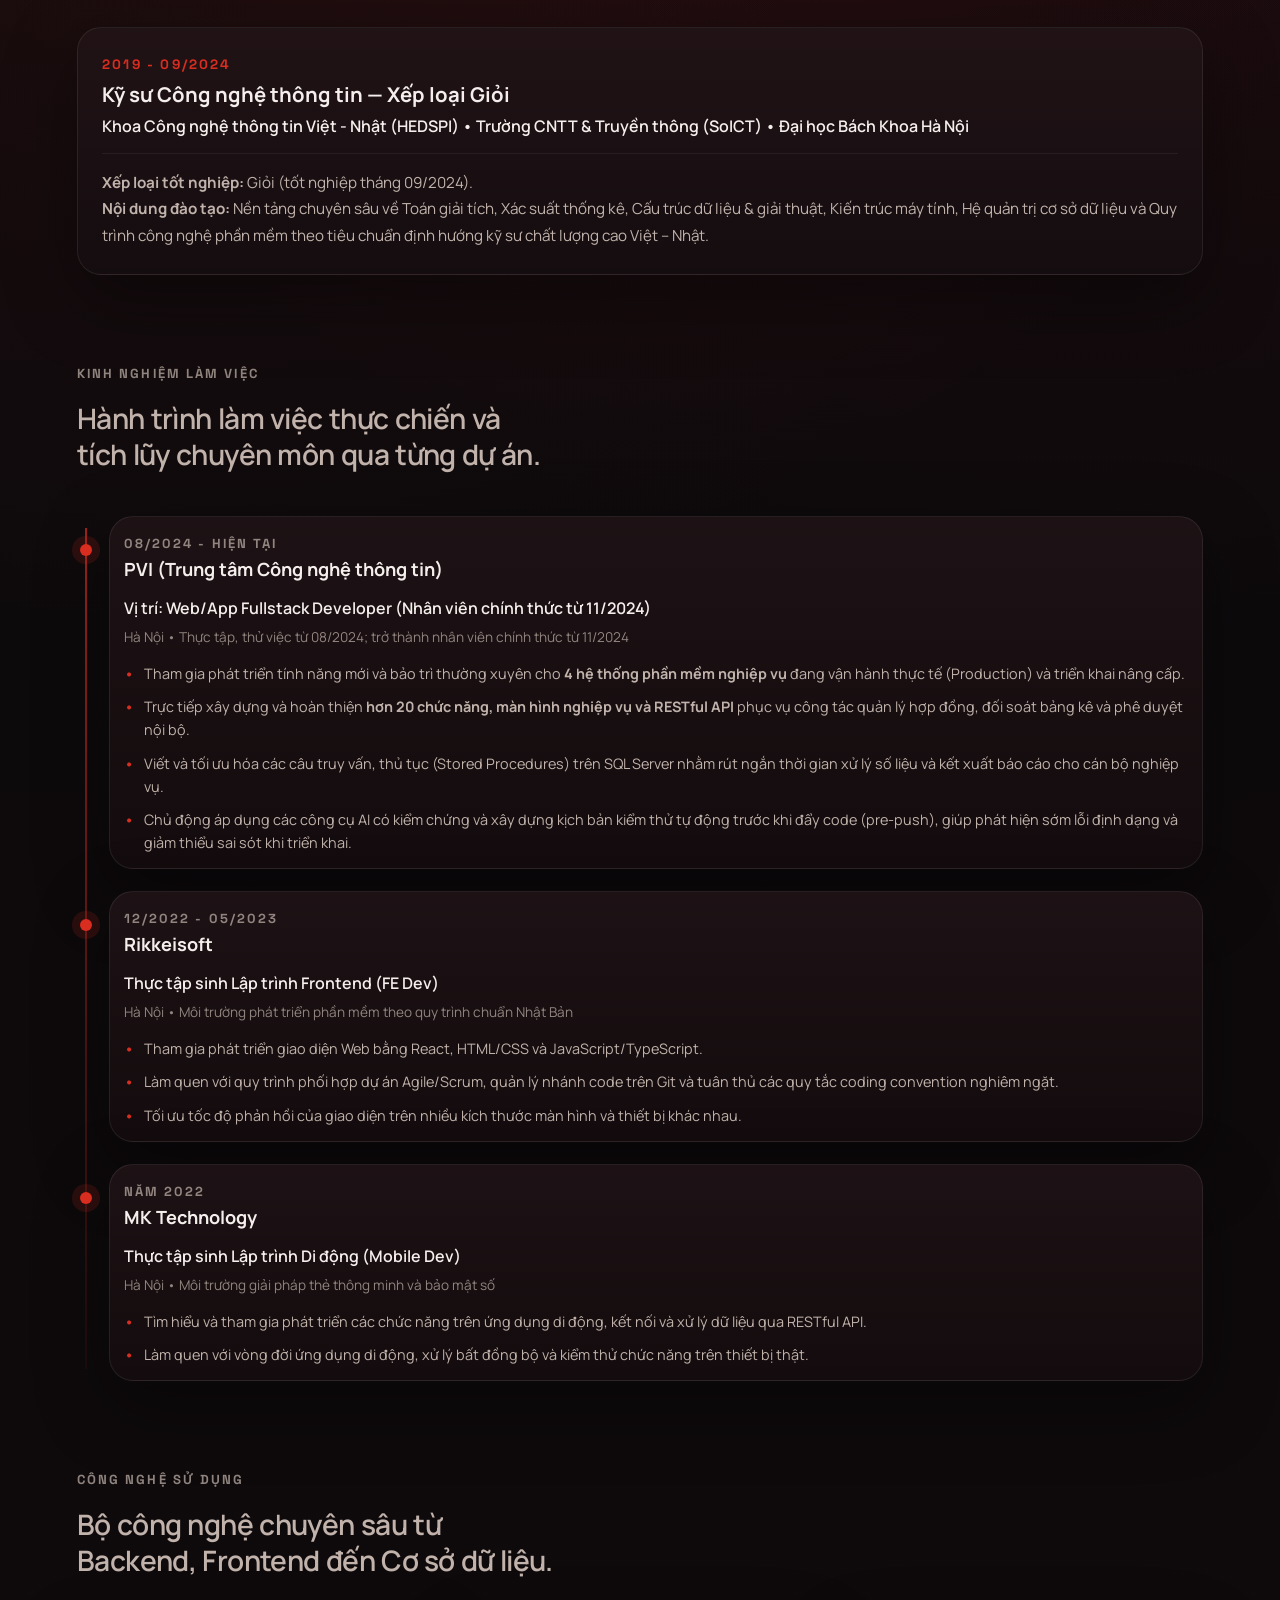
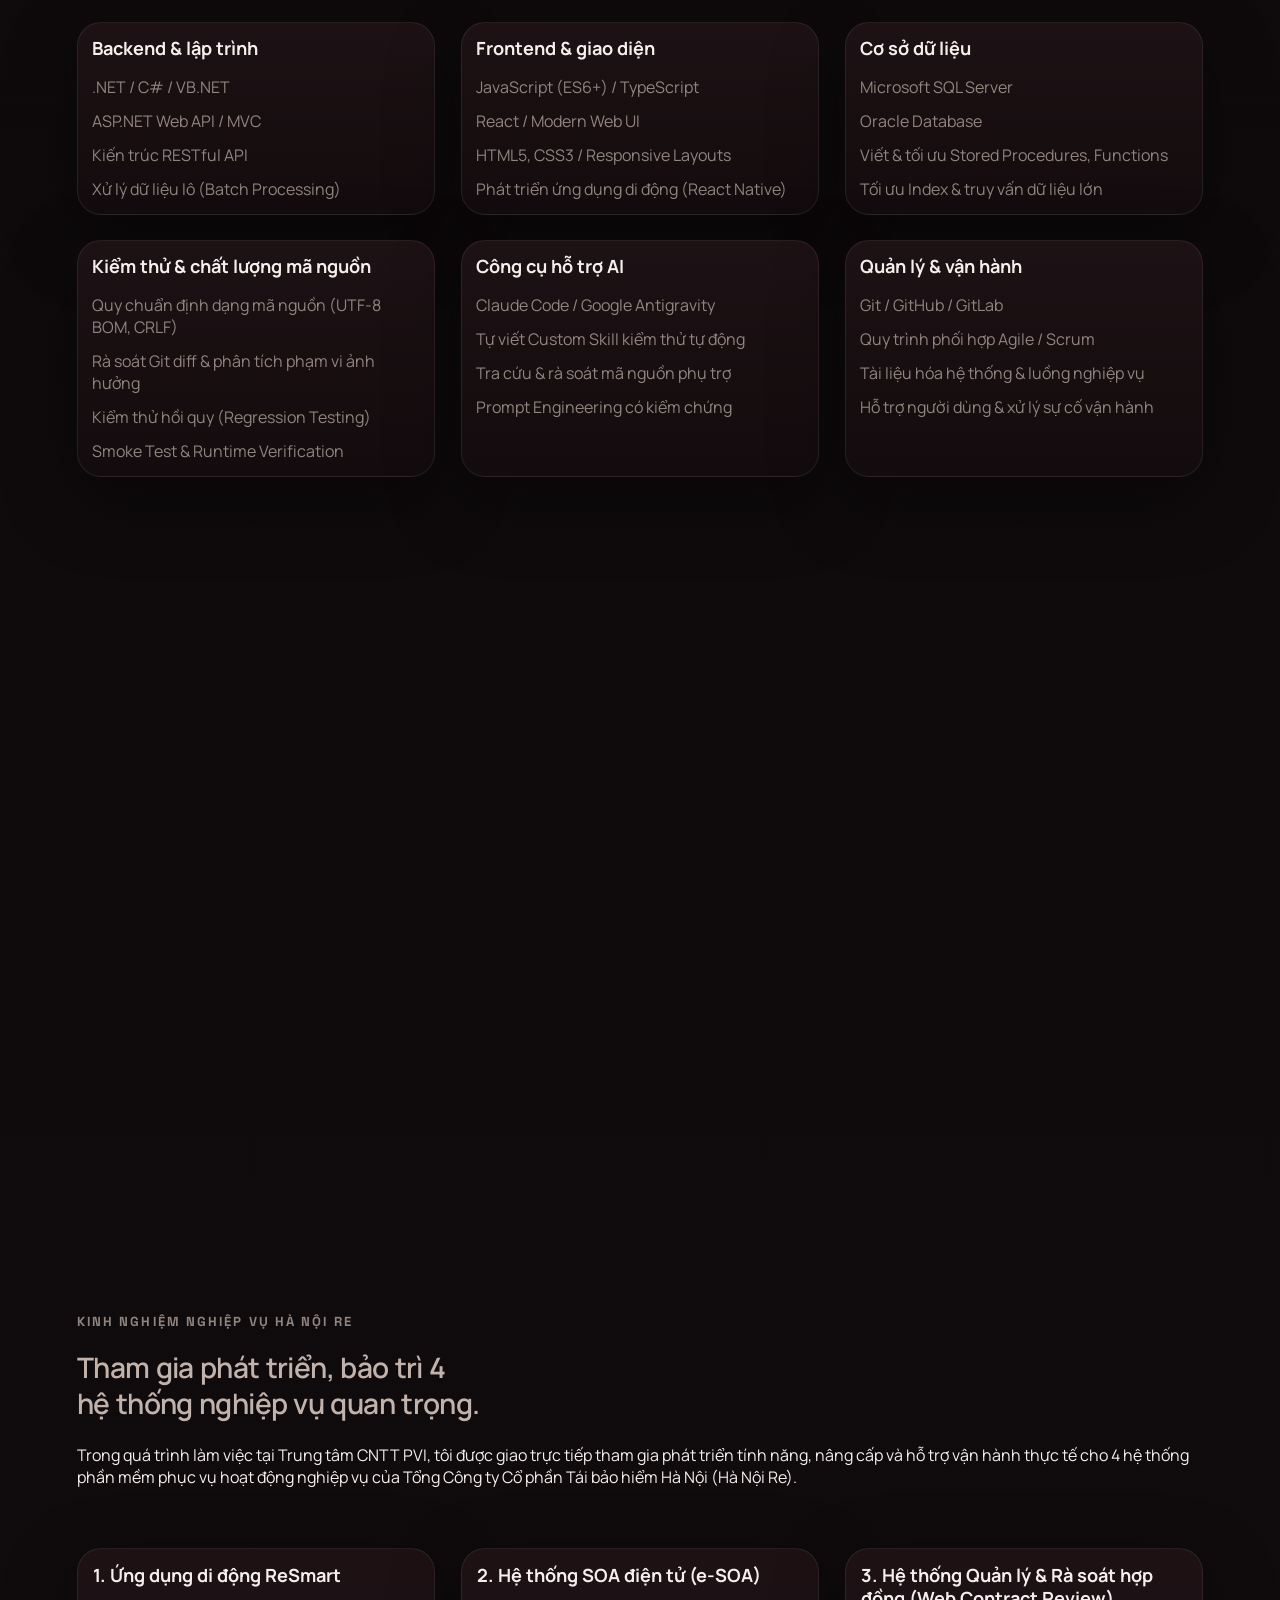
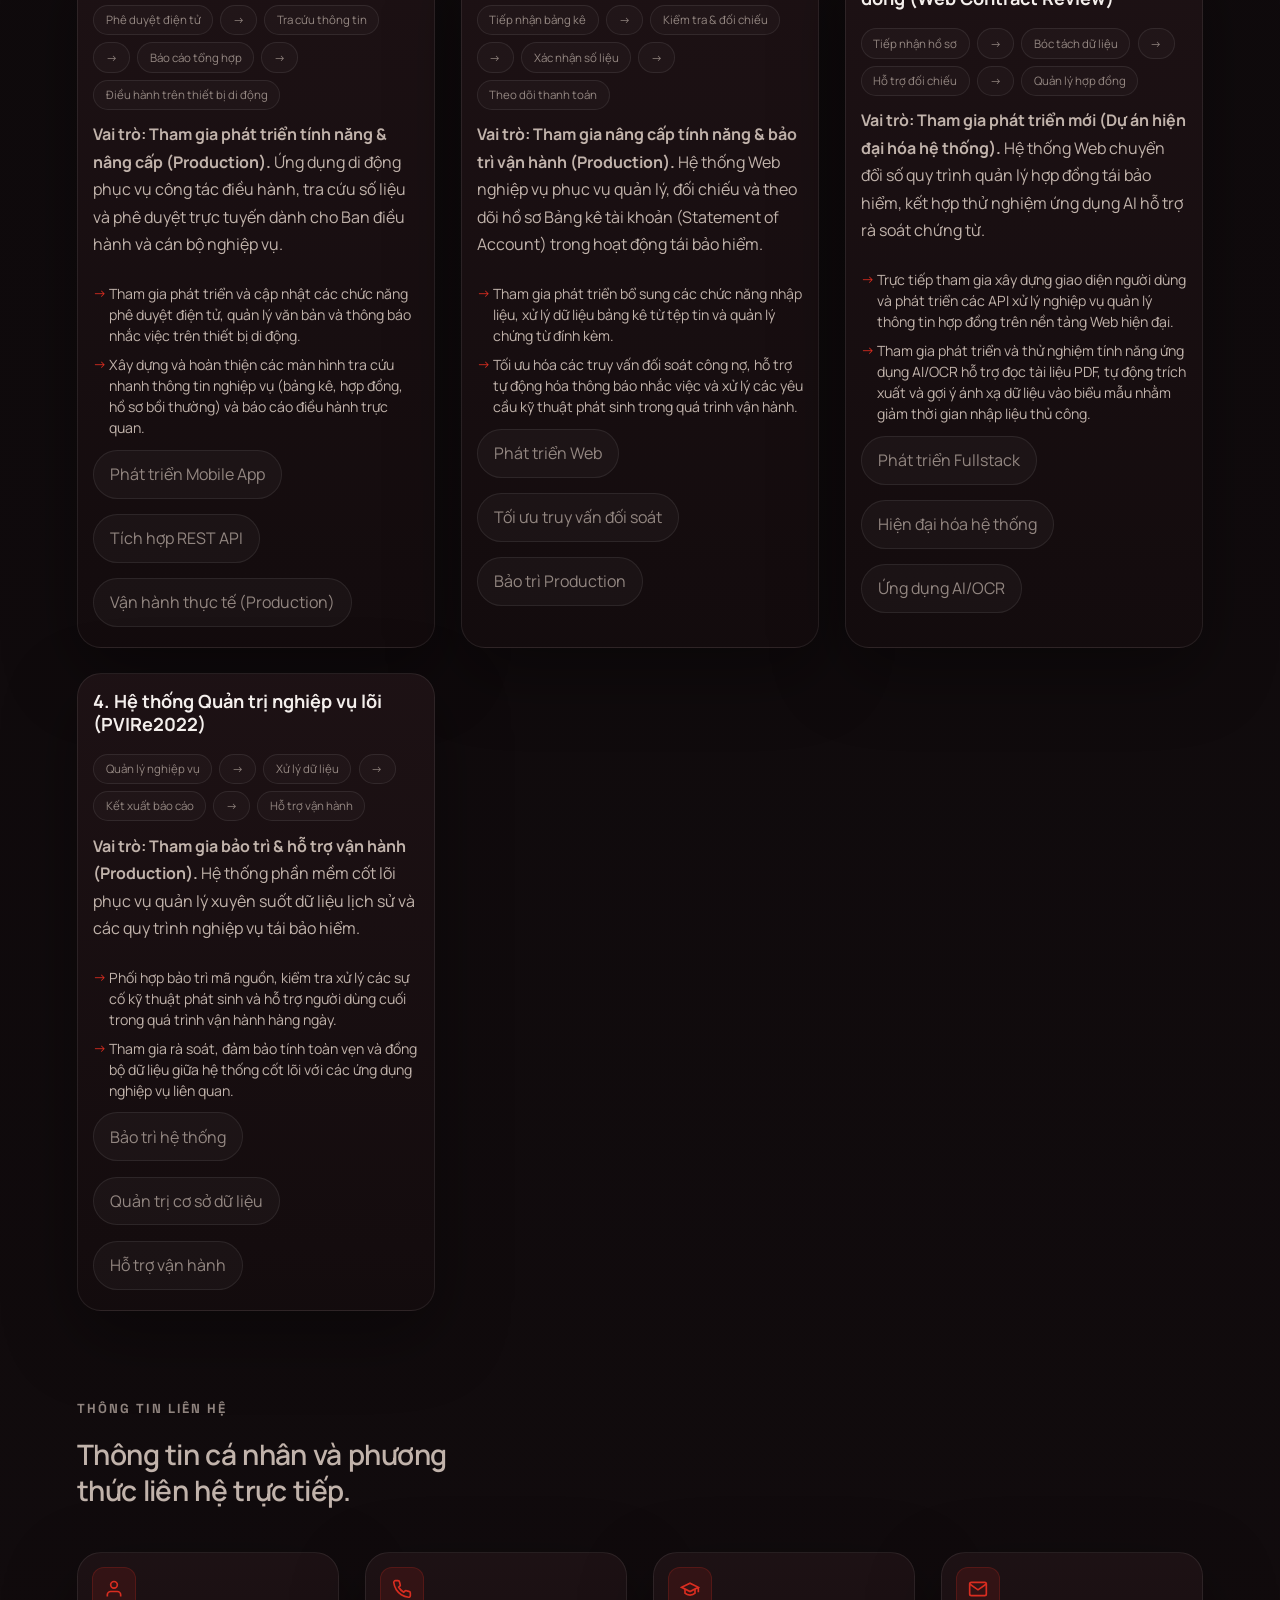
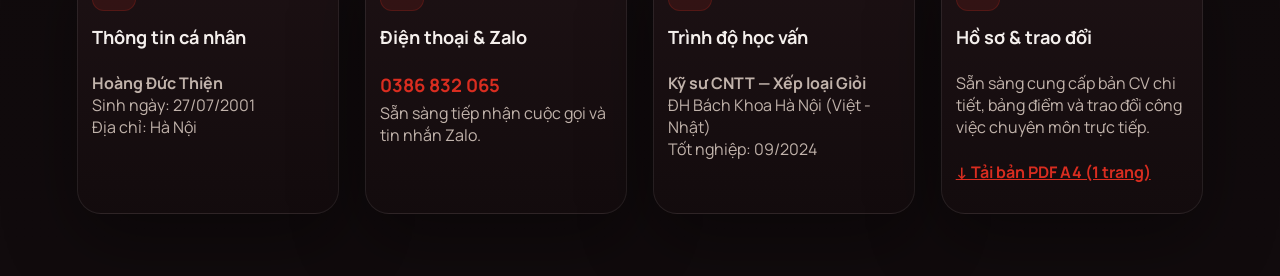
==== commit a9e89959: "refactor: standardize Vietnamese phrasing, clarify project roles and remove internal architecture de" ====
--- a/index.html
+++ b/index.html
@@ -5,7 +5,7 @@
   <meta charset="UTF-8">
   <meta name="viewport" content="width=device-width, initial-scale=1.0">
   <meta name="description"
-    content="Hồ sơ năng lực KS. Hoàng Đức Thiện - Kỹ sư CNTT Bằng Giỏi ĐH Bách Khoa Hà Nội (Việt Nhật). Chuyên môn Fullstack Web/App, Nghiệp vụ Tái bảo hiểm và Ứng dụng công nghệ AI tối ưu năng suất.">
+    content="Hồ sơ năng lực Kỹ sư Hoàng Đức Thiện - Tốt nghiệp chương trình Kỹ sư Công nghệ thông tin, xếp loại Giỏi tại ĐH Bách Khoa Hà Nội (Việt - Nhật). Chuyên môn Fullstack Web/App và Cơ sở dữ liệu.">
   <title>Hoàng Đức Thiện | Fullstack Software Engineer</title>
   <link rel="preconnect" href="https://fonts.googleapis.com">
   <link rel="preconnect" href="https://fonts.gstatic.com" crossorigin>
@@ -83,10 +83,10 @@
       <div class="hero-glow hero-glow-two"></div>
       <div class="container hero-grid">
         <div class="hero-copy reveal">
-          <p class="eyebrow">Kỹ sư Công nghệ Thông tin</p>
+          <p class="eyebrow">Kỹ sư Công nghệ thông tin</p>
           <h1>Hoàng Đức Thiện</h1>
           <h2>Fullstack Software Engineer <span class="hero-divider">|</span> <span id="typingText">Reinsurance Systems</span></h2>
-          <p class="hero-text">Tốt nghiệp bằng Kỹ sư Công nghệ Thông tin loại Giỏi tại Đại học Bách Khoa Hà Nội (Khoa CNTT Việt - Nhật). Tôi có kinh nghiệm thực tế phát triển phần mềm Fullstack từ Mobile, Web Frontend đến Backend và Cơ sở dữ liệu. Trong công việc, tôi coi trọng nền tảng kỹ thuật vững chắc, sự cẩn trọng với số liệu tài chính - nghiệp vụ, đồng thời chủ động ứng dụng AI như một công cụ đắc lực để tối ưu quy trình và nâng cao chất lượng phần mềm.</p>
+          <p class="hero-text">Tốt nghiệp chương trình Kỹ sư Công nghệ thông tin, xếp loại Giỏi tại Đại học Bách Khoa Hà Nội (Khoa CNTT Việt - Nhật). Tôi có kinh nghiệm thực tế phát triển phần mềm Fullstack từ Mobile, Web Frontend đến Backend và Cơ sở dữ liệu. Trong công việc, tôi coi trọng nền tảng kỹ thuật vững chắc, sự cẩn trọng với số liệu tài chính - nghiệp vụ, đồng thời chủ động ứng dụng AI như một công cụ hỗ trợ để tối ưu quy trình và nâng cao chất lượng phần mềm.</p>
         </div>
         <div class="hero-visual reveal">
           <div class="profile-shell">
@@ -97,10 +97,10 @@
         </div>
         <div class="hero-actions-metrics reveal">
           <div class="hero-actions">
-            <a class="button magnetic" href="#experience">Kinh Nghiệm Làm Việc</a>
-            <a class="button button-secondary magnetic" href="#projects">Dự Án Hà Nội Re</a>
-            <a class="button button-secondary magnetic" href="CV_HoangDucThien.pdf" target="_blank">📄 Tải CV (PDF 1 Trang)</a>
-            <a class="button button-ghost magnetic" href="#contact">Thông Tin Liên Hệ</a>
+            <a class="button magnetic" href="#experience">Kinh nghiệm làm việc</a>
+            <a class="button button-secondary magnetic" href="#projects">Dự án Hà Nội Re</a>
+            <a class="button button-secondary magnetic" href="CV_HoangDucThien.pdf" target="_blank">📄 Tải CV (PDF 1 trang)</a>
+            <a class="button button-ghost magnetic" href="#contact">Thông tin liên hệ</a>
           </div>
         </div>
       </div>
@@ -110,21 +110,21 @@
     <section class="section" id="about">
       <div class="container">
         <div class="section-heading reveal">
-          <p class="section-label">Giới Thiệu Bản Thân</p>
-          <h2>Kỹ sư phần mềm làm chủ bản chất kỹ thuật và tác phong cẩn trọng.</h2>
+          <p class="section-label">Giới thiệu bản thân</p>
+          <h2>Kỹ sư phần mềm có nền tảng kỹ thuật vững chắc và tác phong cẩn trọng.</h2>
         </div>
         <div class="about-grid">
           <article class="glass-card about-card reveal">
-            <p>Tôi là Hoàng Đức Thiện (27/07/2001, Hà Nội), tốt nghiệp Kỹ sư CNTT Việt - Nhật tại ĐH Bách Khoa Hà Nội. Tôi đã có 2 năm kinh nghiệm trong việc phát triển phần mềm ngành bảo hiểm và tái bảo hiểm, thông qua việc đảm nhiệm vai trò Web/App Fullstack tại Trung tâm CNTT PVI.</p>
-            <p style="margin-top: 1rem;">Quan điểm làm nghề của tôi là luôn hiểu sâu bản chất nghiệp vụ và kiến trúc trước khi viết code. Đặc biệt với các hệ thống tài chính, kế toán và tái bảo hiểm, tính chính xác và toàn vẹn của dữ liệu là điều tối quan trọng. Tôi xem AI là công cụ tăng năng suất để hỗ trợ tra cứu, sinh boilerplate hay tự động hóa kiểm thử, nhưng người kỹ sư phải luôn chịu trách nhiệm cao nhất về giải thuật, cấu trúc mã nguồn và kiểm chứng kết quả.</p>
+            <p>Tôi là Hoàng Đức Thiện (27/07/2001, Hà Nội), tốt nghiệp chương trình Kỹ sư CNTT Việt - Nhật tại ĐH Bách Khoa Hà Nội. Tôi đã có 2 năm kinh nghiệm trong việc phát triển phần mềm ngành bảo hiểm và tái bảo hiểm, thông qua việc đảm nhiệm vai trò Web/App Fullstack tại Trung tâm CNTT PVI.</p>
+            <p style="margin-top: 1rem;">Quan điểm làm nghề của tôi là luôn hiểu sâu bản chất nghiệp vụ và kiến trúc trước khi viết code. Đặc biệt với các hệ thống tài chính, kế toán và tái bảo hiểm, tính chính xác và toàn vẹn của dữ liệu là điều tối quan trọng. Tôi xem AI là công cụ tăng năng suất để hỗ trợ tra cứu, tạo các đoạn mã khung (boilerplate) hay tự động hóa kiểm thử, nhưng người kỹ sư phải luôn chịu trách nhiệm cao nhất về giải thuật, cấu trúc mã nguồn và kiểm chứng kết quả.</p>
           </article>
           <div class="about-tags reveal">
-            <span>Kỹ Sư CNTT Bằng Giỏi</span>
+            <span>Kỹ sư CNTT loại Giỏi</span>
             <span>ĐHBK Hà Nội (HEDSPI)</span>
             <span>Fullstack Web/App</span>
-            <span>Cơ sở Dữ liệu SQL/Oracle</span>
-            <span>Nghiệp vụ Tái Bảo Hiểm</span>
-            <span>Chủ động Công nghệ Mới</span>
+            <span>Cơ sở dữ liệu SQL/Oracle</span>
+            <span>Nghiệp vụ tái bảo hiểm</span>
+            <span>Chủ động công nghệ mới</span>
           </div>
         </div>
       </div>
@@ -134,20 +134,20 @@
     <section class="section" id="education">
       <div class="container">
         <div class="section-heading reveal">
-          <p class="section-label">Học Vấn</p>
+          <p class="section-label">Học vấn</p>
           <h2>Nền tảng đào tạo kỹ sư chính quy từ Đại học Bách Khoa Hà Nội.</h2>
         </div>
         <div class="education-grid reveal">
           <article class="glass-card education-card">
             <div class="education-header">
               <span class="education-year">2019 - 09/2024</span>
-              <h3>Bằng Kỹ Sư Công Nghệ Thông Tin — Xếp loại GIỎI</h3>
-              <p class="institution" style="font-weight: 600; margin: 0.35rem 0; color: var(--text);">Khoa Công nghệ Thông tin Việt Nhật (HEDSPI) &bull; Trường CNTT &amp; Truyền thông (SoICT) &bull; Đại học Bách Khoa Hà Nội</p>
+              <h3>Kỹ sư Công nghệ thông tin — Xếp loại Giỏi</h3>
+              <p class="institution" style="font-weight: 600; margin: 0.35rem 0; color: var(--text);">Khoa Công nghệ thông tin Việt - Nhật (HEDSPI) &bull; Trường CNTT &amp; Truyền thông (SoICT) &bull; Đại học Bách Khoa Hà Nội</p>
             </div>
             <div class="education-body">
               <p class="cgpa" style="margin: 0; font-size: 0.95rem; color: var(--muted); line-height: 1.75;">
-                <strong>Xếp loại tốt nghiệp:</strong> Bằng Giỏi (tốt nghiệp tháng 09/2024).<br>
-                <strong>Nội dung đào tạo:</strong> Nền tảng chuyên sâu về Toán giải tích, Xác suất thống kê, Cấu trúc dữ liệu &amp; Giải thuật, Kiến trúc máy tính, Hệ quản trị cơ sở dữ liệu và Quy trình công nghệ phần mềm theo tiêu chuẩn định hướng kỹ sư chất lượng cao Việt – Nhật.
+                <strong>Xếp loại tốt nghiệp:</strong> Giỏi (tốt nghiệp tháng 09/2024).<br>
+                <strong>Nội dung đào tạo:</strong> Nền tảng chuyên sâu về Toán giải tích, Xác suất thống kê, Cấu trúc dữ liệu &amp; giải thuật, Kiến trúc máy tính, Hệ quản trị cơ sở dữ liệu và Quy trình công nghệ phần mềm theo tiêu chuẩn định hướng kỹ sư chất lượng cao Việt – Nhật.
               </p>
             </div>
           </article>
@@ -159,22 +159,22 @@
     <section class="section" id="experience">
       <div class="container">
         <div class="section-heading reveal">
-          <p class="section-label">Kinh Nghiệm Làm Việc</p>
+          <p class="section-label">Kinh nghiệm làm việc</p>
           <h2>Hành trình làm việc thực chiến và tích lũy chuyên môn qua từng dự án.</h2>
         </div>
         <div class="timeline reveal">
           <article class="timeline-item glass-card">
             <span class="timeline-year">08/2024 - Hiện tại</span>
-            <h3>PVI (Trung tâm Công nghệ Thông tin)</h3>
+            <h3>PVI (Trung tâm Công nghệ thông tin)</h3>
             <p style="font-weight: 600; margin-bottom: 0.55rem; color: var(--text);">Vị trí: Web/App Fullstack Developer (Nhân viên chính thức từ 11/2024)</p>
             <div class="timeline-meta">
               <span>Hà Nội &bull; Thực tập, thử việc từ 08/2024; trở thành nhân viên chính thức từ 11/2024</span>
             </div>
             <ul class="experience-details">
-              <li>Trực tiếp tham gia phân tích yêu cầu kỹ thuật, phát triển tính năng mới và bảo trì các hệ thống Web/App nội bộ phục vụ hoạt động bảo hiểm và tái bảo hiểm.</li>
-              <li>Viết API Backend, xử lý Stored Procedures trên SQL Server, tối ưu hóa các câu truy vấn phức tạp phục vụ đối soát và xuất báo cáo.</li>
-              <li>Xây dựng và hoàn thiện giao diện người dùng, đảm bảo tính tiện dụng cho cán bộ nghiệp vụ thao tác hàng ngày.</li>
-              <li>Chủ động tìm hiểu, áp dụng các công cụ AI và xây dựng script kiểm thử tự động để hỗ trợ rà soát mã nguồn, hạn chế lỗi phát sinh trước khi release.</li>
+              <li>Tham gia phát triển tính năng mới và bảo trì thường xuyên cho <strong>4 hệ thống phần mềm nghiệp vụ</strong> đang vận hành thực tế (Production) và triển khai nâng cấp.</li>
+              <li>Trực tiếp xây dựng và hoàn thiện <strong>hơn 20 chức năng, màn hình nghiệp vụ và RESTful API</strong> phục vụ công tác quản lý hợp đồng, đối soát bảng kê và phê duyệt nội bộ.</li>
+              <li>Viết và tối ưu hóa các câu truy vấn, thủ tục (Stored Procedures) trên SQL Server nhằm rút ngắn thời gian xử lý số liệu và kết xuất báo cáo cho cán bộ nghiệp vụ.</li>
+              <li>Chủ động áp dụng các công cụ AI có kiểm chứng và xây dựng kịch bản kiểm thử tự động trước khi đẩy code (pre-push), giúp phát hiện sớm lỗi định dạng và giảm thiểu sai sót khi triển khai.</li>
             </ul>
           </article>
 
@@ -188,7 +188,7 @@
             <ul class="experience-details">
               <li>Tham gia phát triển giao diện Web bằng React, HTML/CSS và JavaScript/TypeScript.</li>
               <li>Làm quen với quy trình phối hợp dự án Agile/Scrum, quản lý nhánh code trên Git và tuân thủ các quy tắc coding convention nghiêm ngặt.</li>
-              <li>Tối ưu độ phản hồi của giao diện trên nhiều kích thước màn hình và thiết bị khác nhau.</li>
+              <li>Tối ưu tốc độ phản hồi của giao diện trên nhiều kích thước màn hình và thiết bị khác nhau.</li>
             </ul>
           </article>
 
@@ -212,12 +212,12 @@
     <section class="section" id="skills">
       <div class="container">
         <div class="section-heading reveal">
-          <p class="section-label">Công Nghệ Sử Dụng</p>
+          <p class="section-label">Công nghệ sử dụng</p>
           <h2>Bộ công nghệ chuyên sâu từ Backend, Frontend đến Cơ sở dữ liệu.</h2>
         </div>
         <div class="skills-grid">
           <article class="glass-card skill-card reveal">
-            <h3>Backend &amp; Lập Trình</h3>
+            <h3>Backend &amp; lập trình</h3>
             <ul>
               <li>.NET / C# / VB.NET</li>
               <li>ASP.NET Web API / MVC</li>
@@ -227,47 +227,47 @@
           </article>
 
           <article class="glass-card skill-card reveal">
-            <h3>Frontend &amp; Giao Diện</h3>
+            <h3>Frontend &amp; giao diện</h3>
             <ul>
               <li>JavaScript (ES6+) / TypeScript</li>
               <li>React / Modern Web UI</li>
               <li>HTML5, CSS3 / Responsive Layouts</li>
-              <li>Mobile App Development</li>
-            </ul>
-          </article>
-
-          <article class="glass-card skill-card reveal">
-            <h3>Cơ Sở Dữ Liệu</h3>
+              <li>Phát triển ứng dụng di động (React Native)</li>
+            </ul>
+          </article>
+
+          <article class="glass-card skill-card reveal">
+            <h3>Cơ sở dữ liệu</h3>
             <ul>
               <li>Microsoft SQL Server</li>
               <li>Oracle Database</li>
-              <li>Viết &amp; gỡ lỗi Stored Procedures, Functions</li>
-              <li>Tối ưu Index &amp; Truy vấn dữ liệu lớn</li>
-            </ul>
-          </article>
-
-          <article class="glass-card skill-card reveal">
-            <h3>Kiểm Thử &amp; Chất Lượng Mã Nguồn</h3>
+              <li>Viết &amp; tối ưu Stored Procedures, Functions</li>
+              <li>Tối ưu Index &amp; truy vấn dữ liệu lớn</li>
+            </ul>
+          </article>
+
+          <article class="glass-card skill-card reveal">
+            <h3>Kiểm thử &amp; chất lượng mã nguồn</h3>
             <ul>
               <li>Quy chuẩn định dạng mã nguồn (UTF-8 BOM, CRLF)</li>
-              <li>Rà soát Git Diff &amp; Phân tích phạm vi ảnh hưởng</li>
+              <li>Rà soát Git diff &amp; phân tích phạm vi ảnh hưởng</li>
               <li>Kiểm thử hồi quy (Regression Testing)</li>
               <li>Smoke Test &amp; Runtime Verification</li>
             </ul>
           </article>
 
           <article class="glass-card skill-card reveal">
-            <h3>Công Cụ Hỗ Trợ AI</h3>
+            <h3>Công cụ hỗ trợ AI</h3>
             <ul>
               <li>Claude Code / Google Antigravity</li>
-              <li>Tự viết Custom Skill kiểm thử</li>
-              <li>Tra cứu &amp; rà soát code phụ trợ</li>
+              <li>Tự viết Custom Skill kiểm thử tự động</li>
+              <li>Tra cứu &amp; rà soát mã nguồn phụ trợ</li>
               <li>Prompt Engineering có kiểm chứng</li>
             </ul>
           </article>
 
           <article class="glass-card skill-card reveal">
-            <h3>Quản Lý &amp; Vận Hành</h3>
+            <h3>Quản lý &amp; vận hành</h3>
             <ul>
               <li>Git / GitHub / GitLab</li>
               <li>Quy trình phối hợp Agile / Scrum</li>
@@ -283,15 +283,15 @@
     <section class="section" id="ai-tools">
       <div class="container">
         <div class="section-heading reveal">
-          <p class="section-label">Ứng Dụng AI Vào Công Việc</p>
+          <p class="section-label">Ứng dụng AI vào công việc</p>
           <h2>Ứng dụng AI có kiểm chứng nhằm nâng cao năng suất và chất lượng.</h2>
           <p class="section-desc">Tôi không lạm dụng AI để viết code thay cho sự hiểu biết của mình. Thay vào đó, tôi chủ động tìm hiểu cách thức hoạt động của các công cụ AI / AI Agent mới nhất để tự động hóa những khâu tốn thời gian, giúp bản thân tập trung vào kiến trúc hệ thống và tính đúng đắn của nghiệp vụ.</p>
         </div>
         <div class="skills-grid ai-tools-grid">
           <article class="glass-card skill-card reveal">
-            <h3>1. Hỗ Trợ Đọc Hiểu Code Kế Thừa</h3>
+            <h3>1. Hỗ trợ đọc hiểu mã nguồn kế thừa</h3>
             <p style="margin: 0.8rem 0; font-size: 0.88rem; color: var(--muted); line-height: 1.65;">
-              Khi tiếp nhận các hệ thống phần mềm lâu năm với lượng bảng biểu và Stored Procedures đồ sộ, tôi sử dụng AI Agent để quét nhanh cấu trúc, hỗ trợ vẽ sơ đồ phụ thuộc dữ liệu và tóm tắt luồng gọi hàm. Sau đó, tôi trực tiếp kiểm chứng lại từng logic để hiểu cặn kẽ bản chất mã nguồn.
+              Khi tiếp nhận các hệ thống phần mềm lâu năm với nhiều phân hệ và thủ tục dữ liệu phức tạp, tôi sử dụng AI Agent để quét nhanh cấu trúc, hỗ trợ vẽ sơ đồ phụ thuộc và tóm tắt luồng gọi hàm. Sau đó, tôi trực tiếp kiểm chứng lại từng logic để hiểu cặn kẽ bản chất mã nguồn.
             </p>
             <div class="badge-row">
               <span>Đọc hiểu hệ thống cũ</span>
@@ -301,21 +301,21 @@
           </article>
 
           <article class="glass-card skill-card reveal">
-            <h3>2. Tự Động Hóa Kiểm Thử Cục Bộ</h3>
+            <h3>2. Tự động hóa kiểm thử trước khi đẩy code (Pre-push)</h3>
             <p style="margin: 0.8rem 0; font-size: 0.88rem; color: var(--muted); line-height: 1.65;">
-              Để giảm thiểu sai sót do thao tác tay, tôi tự xây dựng kịch bản kiểm thử (như Custom Skill <code>pre-push-tester</code>) để tự động rà soát file git diff trước khi commit: kiểm tra chặt chẽ việc bảo toàn UTF-8 BOM, kiểm tra định dạng xuống dòng CRLF cho các file .NET/React và chạy kiểm thử runtime cơ bản.
+              Để giảm thiểu sai sót do thao tác thủ công, tôi tự xây dựng kịch bản kiểm thử (như Custom Skill <code>pre-push-tester</code>) để tự động rà soát <code>git diff</code> trước khi đẩy mã nguồn lên kho lưu trữ chung (pre-push): kiểm tra việc bảo toàn UTF-8 BOM, kiểu xuống dòng CRLF và chạy kiểm thử cơ bản.
             </p>
             <div class="badge-row">
-              <span>Tự động hóa pre-push</span>
+              <span>Kiểm thử pre-push</span>
               <span>Bảo toàn định dạng</span>
               <span>Giảm thiểu rủi ro</span>
             </div>
           </article>
 
           <article class="glass-card skill-card reveal">
-            <h3>3. Tối Ưu Năng Suất Lập Trình</h3>
+            <h3>3. Tối ưu năng suất lập trình</h3>
             <p style="margin: 0.8rem 0; font-size: 0.88rem; color: var(--muted); line-height: 1.65;">
-              Tôi tận dụng AI để sinh các đoạn mã khung (boilerplate), gợi ý các trường hợp kiểm thử biên (edge cases) và hỗ trợ rà soát lỗi cú pháp. Nhờ việc giải phóng khỏi các thao tác lặp lại, tôi có thể dành phần lớn thời gian đào sâu vào quy tắc nghiệp vụ và độ chính xác của số liệu.
+              Tôi tận dụng AI để tạo các đoạn mã khung (boilerplate), gợi ý các trường hợp kiểm thử biên (edge cases) và hỗ trợ rà soát lỗi cú pháp. Nhờ việc giải phóng khỏi các thao tác lặp lại, tôi có thể dành phần lớn thời gian đào sâu vào quy tắc nghiệp vụ và độ chính xác của số liệu.
             </p>
             <div class="badge-row">
               <span>Tiết kiệm thời gian</span>
@@ -331,63 +331,59 @@
     <section class="section" id="projects">
       <div class="container">
         <div class="section-heading reveal">
-          <p class="section-label">Kinh Nghiệm Nghiệp Vụ Hà Nội Re</p>
-          <h2>Trực tiếp phát triển và làm chủ 4 hệ thống cốt lõi của Hà Nội Re.</h2>
-          <p class="section-desc">Trong quá trình làm việc tại Trung tâm CNTT PVI, tôi trực tiếp tham gia phát triển, bảo trì và nắm bắt chi tiết cấu trúc dữ liệu cũng như quy trình nghiệp vụ thực tế của 4 hệ thống phục vụ hoạt động của Tổng Công ty Cổ phần Tái bảo hiểm Hà Nội (Hà Nội Re).</p>
+          <p class="section-label">Kinh nghiệm nghiệp vụ Hà Nội Re</p>
+          <h2>Tham gia phát triển, bảo trì 4 hệ thống nghiệp vụ quan trọng.</h2>
+          <p class="section-desc">Trong quá trình làm việc tại Trung tâm CNTT PVI, tôi được giao trực tiếp tham gia phát triển tính năng, nâng cấp và hỗ trợ vận hành thực tế cho 4 hệ thống phần mềm phục vụ hoạt động nghiệp vụ của Tổng Công ty Cổ phần Tái bảo hiểm Hà Nội (Hà Nội Re).</p>
         </div>
         <div class="projects-grid">
           <!-- ReSmart Mobile App -->
           <article class="glass-card project-card reveal">
             <div class="project-content">
-              <h3>1. ReSmart (Mobile App &amp; API)</h3>
+              <h3>1. Ứng dụng di động ReSmart</h3>
               <div class="project-flow" aria-label="ReSmart flow">
-                <span>Phê Duyệt Điện Tử</span>
-                <span class="project-flow-arrow" aria-hidden="true">&rarr;</span>
-                <span>Tra Cứu e-SOA &amp; e-Slip</span>
-                <span class="project-flow-arrow" aria-hidden="true">&rarr;</span>
-                <span>Báo Cáo Công Nợ</span>
-                <span class="project-flow-arrow" aria-hidden="true">&rarr;</span>
-                <span>Điều Hành Số Di Động</span>
-              </div>
-              <p>Ứng dụng di động (React Native) kết hợp hệ thống Backend API phục vụ công tác điều hành, giám sát số liệu và phê duyệt trực tuyến tức thời dành cho Ban điều hành và cán bộ nghiệp vụ Hà Nội Re.</p>
+                <span>Phê duyệt điện tử</span>
+                <span class="project-flow-arrow" aria-hidden="true">&rarr;</span>
+                <span>Tra cứu thông tin</span>
+                <span class="project-flow-arrow" aria-hidden="true">&rarr;</span>
+                <span>Báo cáo tổng hợp</span>
+                <span class="project-flow-arrow" aria-hidden="true">&rarr;</span>
+                <span>Điều hành trên thiết bị di động</span>
+              </div>
+              <p><strong>Vai trò: Tham gia phát triển tính năng &amp; nâng cấp (Production).</strong> Ứng dụng di động phục vụ công tác điều hành, tra cứu số liệu và phê duyệt trực tuyến dành cho Ban điều hành và cán bộ nghiệp vụ.</p>
               <ul class="project-details">
-                <li>Phát triển các phân hệ phê duyệt điện tử di động (Approve) và quản lý văn bản nội bộ.</li>
-                <li>Tích hợp các luồng tra cứu nghiệp vụ tái bảo hiểm trực tiếp trên app: tra cứu chứng từ e-SOA, e-Slip, hồ sơ bồi thường (e-Claim) và theo dõi hợp đồng tái tục.</li>
-                <li>Xây dựng màn hình báo cáo số liệu điều hành, theo dõi công nợ đối tác (Debt Report), lịch công tác và thông báo nhắc việc.</li>
+                <li>Tham gia phát triển và cập nhật các chức năng phê duyệt điện tử, quản lý văn bản và thông báo nhắc việc trên thiết bị di động.</li>
+                <li>Xây dựng và hoàn thiện các màn hình tra cứu nhanh thông tin nghiệp vụ (bảng kê, hợp đồng, hồ sơ bồi thường) và báo cáo điều hành trực quan.</li>
               </ul>
               <div class="badge-row">
-                <span>React Native</span>
-                <span>TypeScript</span>
-                <span>REST API</span>
-                <span>Điều Hành &amp; Phê Duyệt Di Động</span>
-              </div>
-            </div>
-          </article>
-
-          <!-- Web.SOA_DienTu -->
+                <span>Phát triển Mobile App</span>
+                <span>Tích hợp REST API</span>
+                <span>Vận hành thực tế (Production)</span>
+              </div>
+            </div>
+          </article>
+
+          <!-- e-SOA -->
           <article class="glass-card project-card reveal">
             <div class="project-content">
-              <h3>2. Web.SOA_DienTu (Hệ Thống SOA Điện Tử)</h3>
+              <h3>2. Hệ thống SOA điện tử (e-SOA)</h3>
               <div class="project-flow" aria-label="SOA flow">
-                <span>Quản Lý SOA OW &amp; IW</span>
-                <span class="project-flow-arrow" aria-hidden="true">&rarr;</span>
-                <span>Import Excel / Nhập Lẻ</span>
-                <span class="project-flow-arrow" aria-hidden="true">&rarr;</span>
-                <span>Theo Dõi Query &amp; Settlement</span>
-                <span class="project-flow-arrow" aria-hidden="true">&rarr;</span>
-                <span>Đóng Gói File Hồ Sơ</span>
-              </div>
-              <p>Hệ thống Web nghiệp vụ tài chính - kế toán tái bảo hiểm, quản lý việc tiếp nhận, đối chiếu, trao đổi và theo dõi hồ sơ Bảng kê tài khoản (Statement of Account - SOA) giữa đơn vị và các đối tác trong/ngoài nước.</p>
+                <span>Tiếp nhận bảng kê</span>
+                <span class="project-flow-arrow" aria-hidden="true">&rarr;</span>
+                <span>Kiểm tra &amp; đối chiếu</span>
+                <span class="project-flow-arrow" aria-hidden="true">&rarr;</span>
+                <span>Xác nhận số liệu</span>
+                <span class="project-flow-arrow" aria-hidden="true">&rarr;</span>
+                <span>Theo dõi thanh toán</span>
+              </div>
+              <p><strong>Vai trò: Tham gia nâng cấp tính năng &amp; bảo trì vận hành (Production).</strong> Hệ thống Web nghiệp vụ phục vụ quản lý, đối chiếu và theo dõi hồ sơ Bảng kê tài khoản (Statement of Account) trong hoạt động tái bảo hiểm.</p>
               <ul class="project-details">
-                <li>Quản lý toàn diện hồ sơ SOA theo 2 chiều rõ rệt: chiều nhận (Inward - IW) và chiều nhượng (Outward - OW).</li>
-                <li>Hỗ trợ import dữ liệu hàng loạt từ file Excel và chức năng nhập từng chứng từ SOA đơn lẻ, đính kèm file hồ sơ điện tử qua Web Service.</li>
-                <li>Cung cấp API tiếp nhận dữ liệu SOA từ đối tác ngoài, tích hợp background scheduler tự động gửi cảnh báo công nợ và cập nhật tỷ giá.</li>
+                <li>Tham gia phát triển bổ sung các chức năng nhập liệu, xử lý dữ liệu bảng kê từ tệp tin và quản lý chứng từ đính kèm.</li>
+                <li>Tối ưu hóa các truy vấn đối soát công nợ, hỗ trợ tự động hóa thông báo nhắc việc và xử lý các yêu cầu kỹ thuật phát sinh trong quá trình vận hành.</li>
               </ul>
               <div class="badge-row">
-                <span>ASP.NET MVC</span>
-                <span>C# (.NET Framework)</span>
-                <span>SQL Server</span>
-                <span>SOA OW &amp; IW Management</span>
+                <span>Phát triển Web</span>
+                <span>Tối ưu truy vấn đối soát</span>
+                <span>Bảo trì Production</span>
               </div>
             </div>
           </article>
@@ -395,52 +391,51 @@
           <!-- Web Contract Review -->
           <article class="glass-card project-card reveal">
             <div class="project-content">
-              <h3>3. Web Contract Review (Quản Lý HĐ Nhận Tái &amp; AI Review)</h3>
+              <h3>3. Hệ thống Quản lý &amp; Rà soát hợp đồng (Web Contract Review)</h3>
               <div class="project-flow" aria-label="Contract review flow">
-                <span>11 Loại Chứng Từ FAC / TTY</span>
-                <span class="project-flow-arrow" aria-hidden="true">&rarr;</span>
-                <span>Mô Hình 5 Bảng Hạt Nhân</span>
-                <span class="project-flow-arrow" aria-hidden="true">&rarr;</span>
-                <span>Interactive PDF &amp; AI Review</span>
-                <span class="project-flow-arrow" aria-hidden="true">&rarr;</span>
-                <span>Song Song WinForms</span>
-              </div>
-              <p>Hệ thống Web hiện đại hóa phân hệ Quản lý hợp đồng nhận tái bảo hiểm (Inward Reinsurance Contracts), chuyển đổi từ WinForms sang kiến trúc RESTful Web API kết hợp giao diện React hiện đại.</p>
+                <span>Tiếp nhận hồ sơ</span>
+                <span class="project-flow-arrow" aria-hidden="true">&rarr;</span>
+                <span>Bóc tách dữ liệu</span>
+                <span class="project-flow-arrow" aria-hidden="true">&rarr;</span>
+                <span>Hỗ trợ đối chiếu</span>
+                <span class="project-flow-arrow" aria-hidden="true">&rarr;</span>
+                <span>Quản lý hợp đồng</span>
+              </div>
+              <p><strong>Vai trò: Tham gia phát triển mới (Dự án hiện đại hóa hệ thống).</strong> Hệ thống Web chuyển đổi số quy trình quản lý hợp đồng tái bảo hiểm, kết hợp thử nghiệm ứng dụng AI hỗ trợ rà soát chứng từ.</p>
               <ul class="project-details">
-                <li>Tích hợp tính năng <strong>AI Review Hợp đồng</strong>: Màn hình đối soát tài liệu PDF tương tác, tự động trích xuất text/OCR và ánh xạ trường dữ liệu (AI Field Mapping) từ hợp đồng gốc vào form hệ thống.</li>
+                <li>Trực tiếp tham gia xây dựng giao diện người dùng và phát triển các API xử lý nghiệp vụ quản lý thông tin hợp đồng trên nền tảng Web hiện đại.</li>
+                <li>Tham gia phát triển và thử nghiệm tính năng ứng dụng AI/OCR hỗ trợ đọc tài liệu PDF, tự động trích xuất và gợi ý ánh xạ dữ liệu vào biểu mẫu nhằm giảm thời gian nhập liệu thủ công.</li>
               </ul>
               <div class="badge-row">
-                <span>.NET 10 / Clean Architecture</span>
-                <span>React 19 / TypeScript</span>
-                <span>AI Review &amp; PDF OCR</span>
-                <span>EF Core &amp; Dapper</span>
-              </div>
-            </div>
-          </article>
-
-          <!-- PVIRe2022 -->
+                <span>Phát triển Fullstack</span>
+                <span>Hiện đại hóa hệ thống</span>
+                <span>Ứng dụng AI/OCR</span>
+              </div>
+            </div>
+          </article>
+
+          <!-- Core System -->
           <article class="glass-card project-card reveal">
             <div class="project-content">
-              <h3>4. PVIRe2022</h3>
+              <h3>4. Hệ thống Quản trị nghiệp vụ lõi (PVIRe2022)</h3>
               <div class="project-flow" aria-label="PVIRe flow">
-                <span>Nghiệp Vụ Lõi Tái Bảo Hiểm</span>
-                <span class="project-flow-arrow" aria-hidden="true">&rarr;</span>
-                <span>CSDL Lõi Nghiệp Vụ</span>
-                <span class="project-flow-arrow" aria-hidden="true">&rarr;</span>
-                <span>PVIRe SOAP Services</span>
-                <span class="project-flow-arrow" aria-hidden="true">&rarr;</span>
-                <span>Bảo Trì &amp; Đồng Bộ Dữ Liệu</span>
-              </div>
-              <p>Phần mềm WinForms cốt lõi (VB.NET) vận hành qua nhiều năm của Hà Nội Re, quản trị toàn bộ dữ liệu lịch sử và logic nghiệp vụ tái bảo hiểm kế thừa.</p>
+                <span>Quản lý nghiệp vụ</span>
+                <span class="project-flow-arrow" aria-hidden="true">&rarr;</span>
+                <span>Xử lý dữ liệu</span>
+                <span class="project-flow-arrow" aria-hidden="true">&rarr;</span>
+                <span>Kết xuất báo cáo</span>
+                <span class="project-flow-arrow" aria-hidden="true">&rarr;</span>
+                <span>Hỗ trợ vận hành</span>
+              </div>
+              <p><strong>Vai trò: Tham gia bảo trì &amp; hỗ trợ vận hành (Production).</strong> Hệ thống phần mềm cốt lõi phục vụ quản lý xuyên suốt dữ liệu lịch sử và các quy trình nghiệp vụ tái bảo hiểm.</p>
               <ul class="project-details">
-                <li>Bảo trì, xử lý các sự cố kỹ thuật phát sinh và hỗ trợ người dùng vận hành các phân hệ nghiệp vụ nhận tái (IW), nhượng tái (OW), bồi thường và thanh toán.</li>
-                <li>Nắm được một số trigger và cơ chế sinh khóa / số hợp đồng truyền thống trên cơ sở dữ liệu.</li>
+                <li>Phối hợp bảo trì mã nguồn, kiểm tra xử lý các sự cố kỹ thuật phát sinh và hỗ trợ người dùng cuối trong quá trình vận hành hàng ngày.</li>
+                <li>Tham gia rà soát, đảm bảo tính toàn vẹn và đồng bộ dữ liệu giữa hệ thống cốt lõi với các ứng dụng nghiệp vụ liên quan.</li>
               </ul>
               <div class="badge-row">
-                <span>VB.NET WinForms</span>
-                <span>.NET Framework</span>
-                <span>PVIRe SOAP Service</span>
-                <span>Microsoft SQL Server</span>
+                <span>Bảo trì hệ thống</span>
+                <span>Quản trị cơ sở dữ liệu</span>
+                <span>Hỗ trợ vận hành</span>
               </div>
             </div>
           </article>
@@ -452,7 +447,7 @@
     <section class="section" id="contact">
       <div class="container">
         <div class="section-heading reveal">
-          <p class="section-label">Thông Tin Liên Hệ</p>
+          <p class="section-label">Thông tin liên hệ</p>
           <h2>Thông tin cá nhân và phương thức liên hệ trực tiếp.</h2>
         </div>
         <div class="contact-grid">
@@ -460,7 +455,7 @@
             <span class="contact-icon">
               <svg viewBox="0 0 24 24" fill="none" stroke="currentColor" stroke-width="2"><path d="M20 21v-2a4 4 0 0 0-4-4H8a4 4 0 0 0-4 4v2"/><circle cx="12" cy="7" r="4"/></svg>
             </span>
-            <h3>Thông Tin Cá Nhân</h3>
+            <h3>Thông tin cá nhân</h3>
             <p><strong>Hoàng Đức Thiện</strong><br>Sinh ngày: 27/07/2001<br>Địa chỉ: Hà Nội</p>
           </article>
 
@@ -468,7 +463,7 @@
             <span class="contact-icon">
               <svg viewBox="0 0 24 24" fill="none" stroke="currentColor" stroke-width="2"><path d="M22 16.92v3a2 2 0 0 1-2.18 2 19.79 19.79 0 0 1-8.63-3.07 19.5 19.5 0 0 1-6-6 19.79 19.79 0 0 1-3.07-8.67A2 2 0 0 1 4.11 2h3a2 2 0 0 1 2 1.72 12.84 12.84 0 0 0 .7 2.81 2 2 0 0 1-.45 2.11L8.09 9.91a16 16 0 0 0 6 6l1.27-1.27a2 2 0 0 1 2.11-.45 12.84 12.84 0 0 0 2.81.7A2 2 0 0 1 22 16.92z"/></svg>
             </span>
-            <h3>Điện Thoại &amp; Zalo</h3>
+            <h3>Điện thoại &amp; Zalo</h3>
             <p><a href="tel:0386832065" style="color: var(--accent); font-weight: 700; font-size: 1.15rem; text-decoration: none; display: inline-block; margin-bottom: 0.25rem;">0386 832 065</a><br>Sẵn sàng tiếp nhận cuộc gọi và tin nhắn Zalo.</p>
           </article>
 
@@ -476,17 +471,17 @@
             <span class="contact-icon">
               <svg viewBox="0 0 24 24" fill="none" stroke="currentColor" stroke-width="2"><path d="M22 10v6M2 10l10-5 10 5-10 5z"/><path d="M6 12v5c3 3 9 3 12 0v-5"/></svg>
             </span>
-            <h3>Trình Độ Học Vấn</h3>
-            <p><strong>Bằng Kỹ Sư CNTT Loại Giỏi</strong><br>ĐH Bách Khoa Hà Nội (Việt - Nhật)<br>Tốt nghiệp: 09/2024</p>
+            <h3>Trình độ học vấn</h3>
+            <p><strong>Kỹ sư CNTT — Xếp loại Giỏi</strong><br>ĐH Bách Khoa Hà Nội (Việt - Nhật)<br>Tốt nghiệp: 09/2024</p>
           </article>
 
           <article class="glass-card contact-card reveal">
             <span class="contact-icon">
               <svg viewBox="0 0 24 24" fill="none" stroke="currentColor" stroke-width="2"><path d="M4 4h16c1.1 0 2 .9 2 2v12c0 1.1-.9 2-2 2H4c-1.1 0-2-.9-2-2V6c0-1.1.9-2 2-2z"/><polyline points="22,6 12,13 2,6"/></svg>
             </span>
-            <h3>Hồ Sơ &amp; Trao Đổi</h3>
+            <h3>Hồ sơ &amp; trao đổi</h3>
             <p>Sẵn sàng cung cấp bản CV chi tiết, bảng điểm và trao đổi công việc chuyên môn trực tiếp.</p>
-            <p style="margin-top: 0.45rem;"><a href="CV_HoangDucThien.pdf" target="_blank" style="color: var(--accent); font-weight: 700; text-decoration: underline;">&darr; Tải bản PDF A4 (1 Trang)</a></p>
+            <p style="margin-top: 0.45rem;"><a href="CV_HoangDucThien.pdf" target="_blank" style="color: var(--accent); font-weight: 700; text-decoration: underline;">&darr; Tải bản PDF A4 (1 trang)</a></p>
           </article>
         </div>
       </div>
@@ -522,7 +517,7 @@
             <span class="avatar-status-dot"></span>
           </div>
           <div class="chat-title-group">
-            <h3 id="chatSidebarTitle" class="chat-sidebar-name">Trợ Lý Hồ Sơ</h3>
+            <h3 id="chatSidebarTitle" class="chat-sidebar-name">Trợ lý hồ sơ</h3>
             <span class="chat-sidebar-subtitle">Hoàng Đức Thiện &bull; Online</span>
           </div>
         </div>
@@ -555,9 +550,9 @@
         <div class="chat-suggestions-container">
           <p class="suggestions-label">Gợi ý câu hỏi</p>
           <div class="chat-suggestions">
-            <button type="button" class="suggestion-pill">Bằng cấp &amp; Học vấn Bách Khoa</button>
+            <button type="button" class="suggestion-pill">Bằng cấp &amp; học vấn Bách Khoa</button>
             <button type="button" class="suggestion-pill">Kinh nghiệm làm việc thực tế</button>
-            <button type="button" class="suggestion-pill">Cách tiếp cận &amp; Ứng dụng AI</button>
+            <button type="button" class="suggestion-pill">Cách tiếp cận &amp; ứng dụng AI</button>
             <button type="button" class="suggestion-pill">Kinh nghiệm với các phần mềm Hà Nội Re</button>
           </div>
         </div>
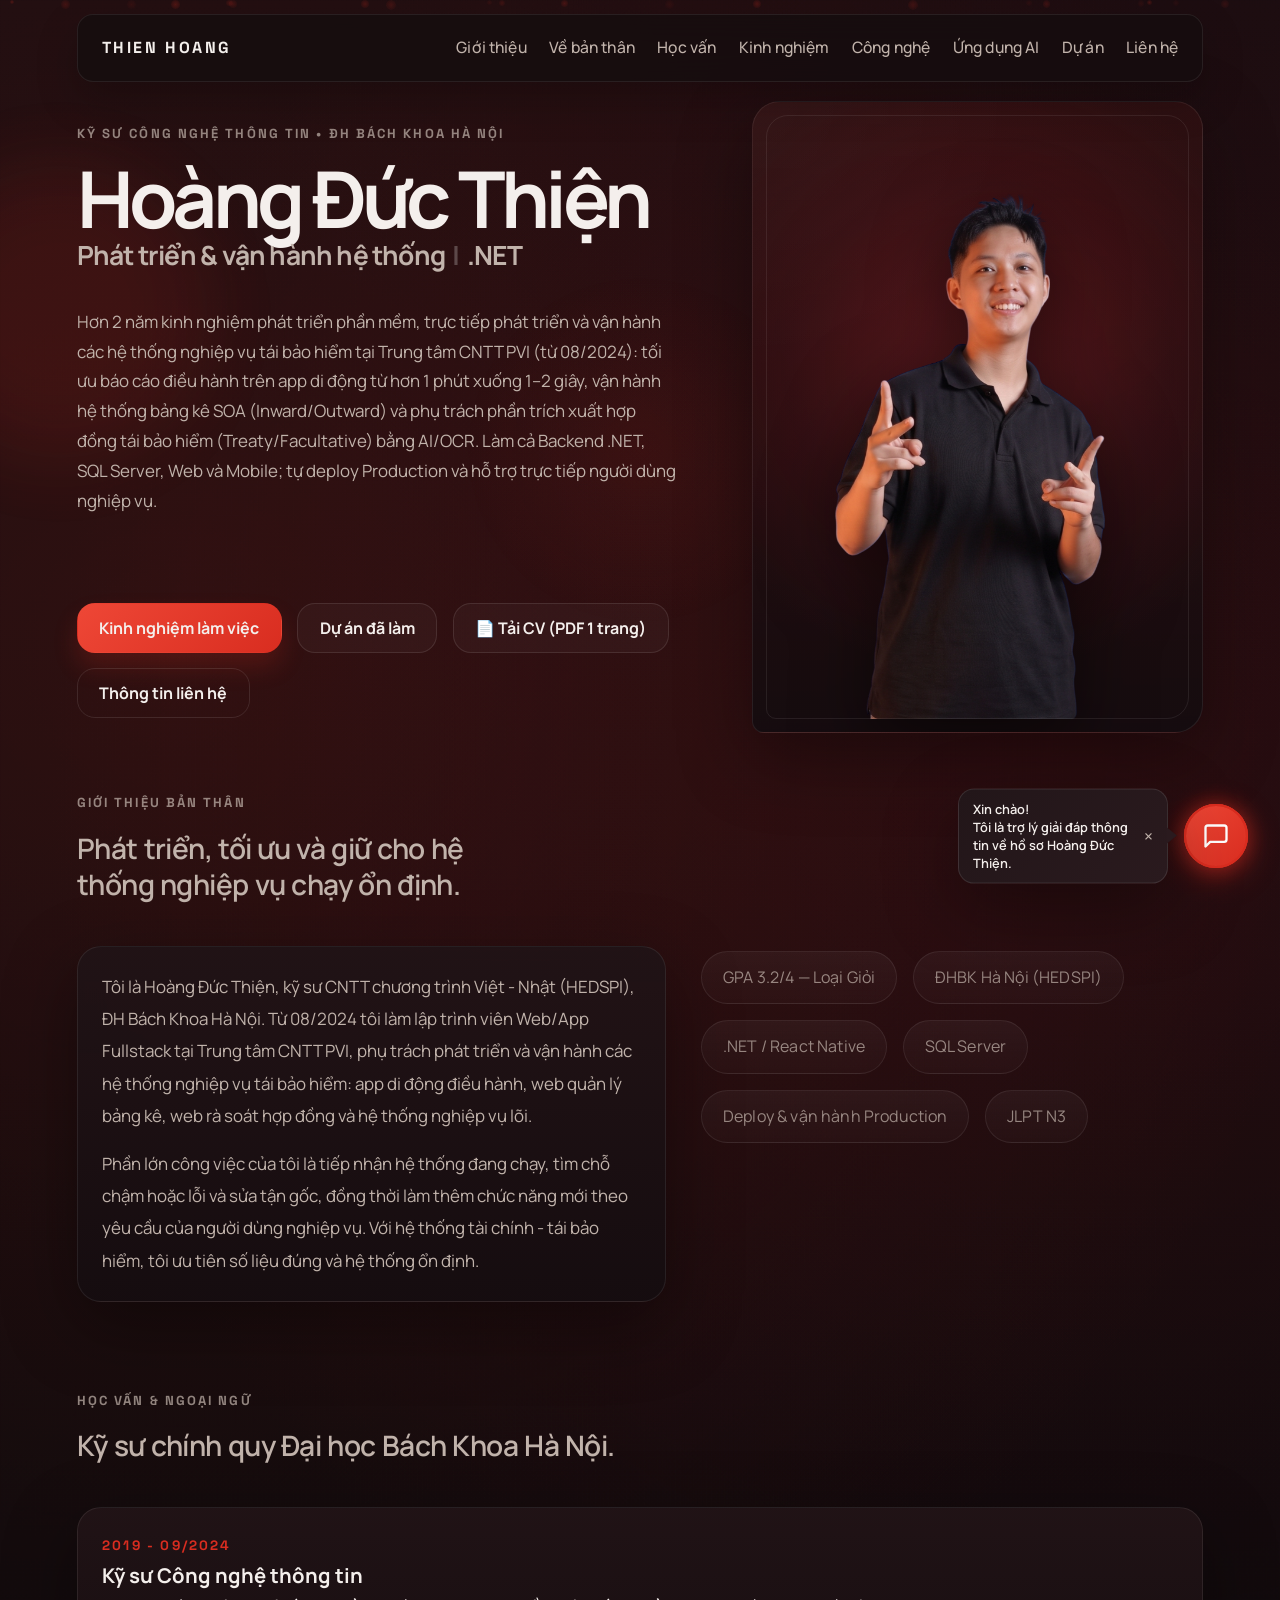
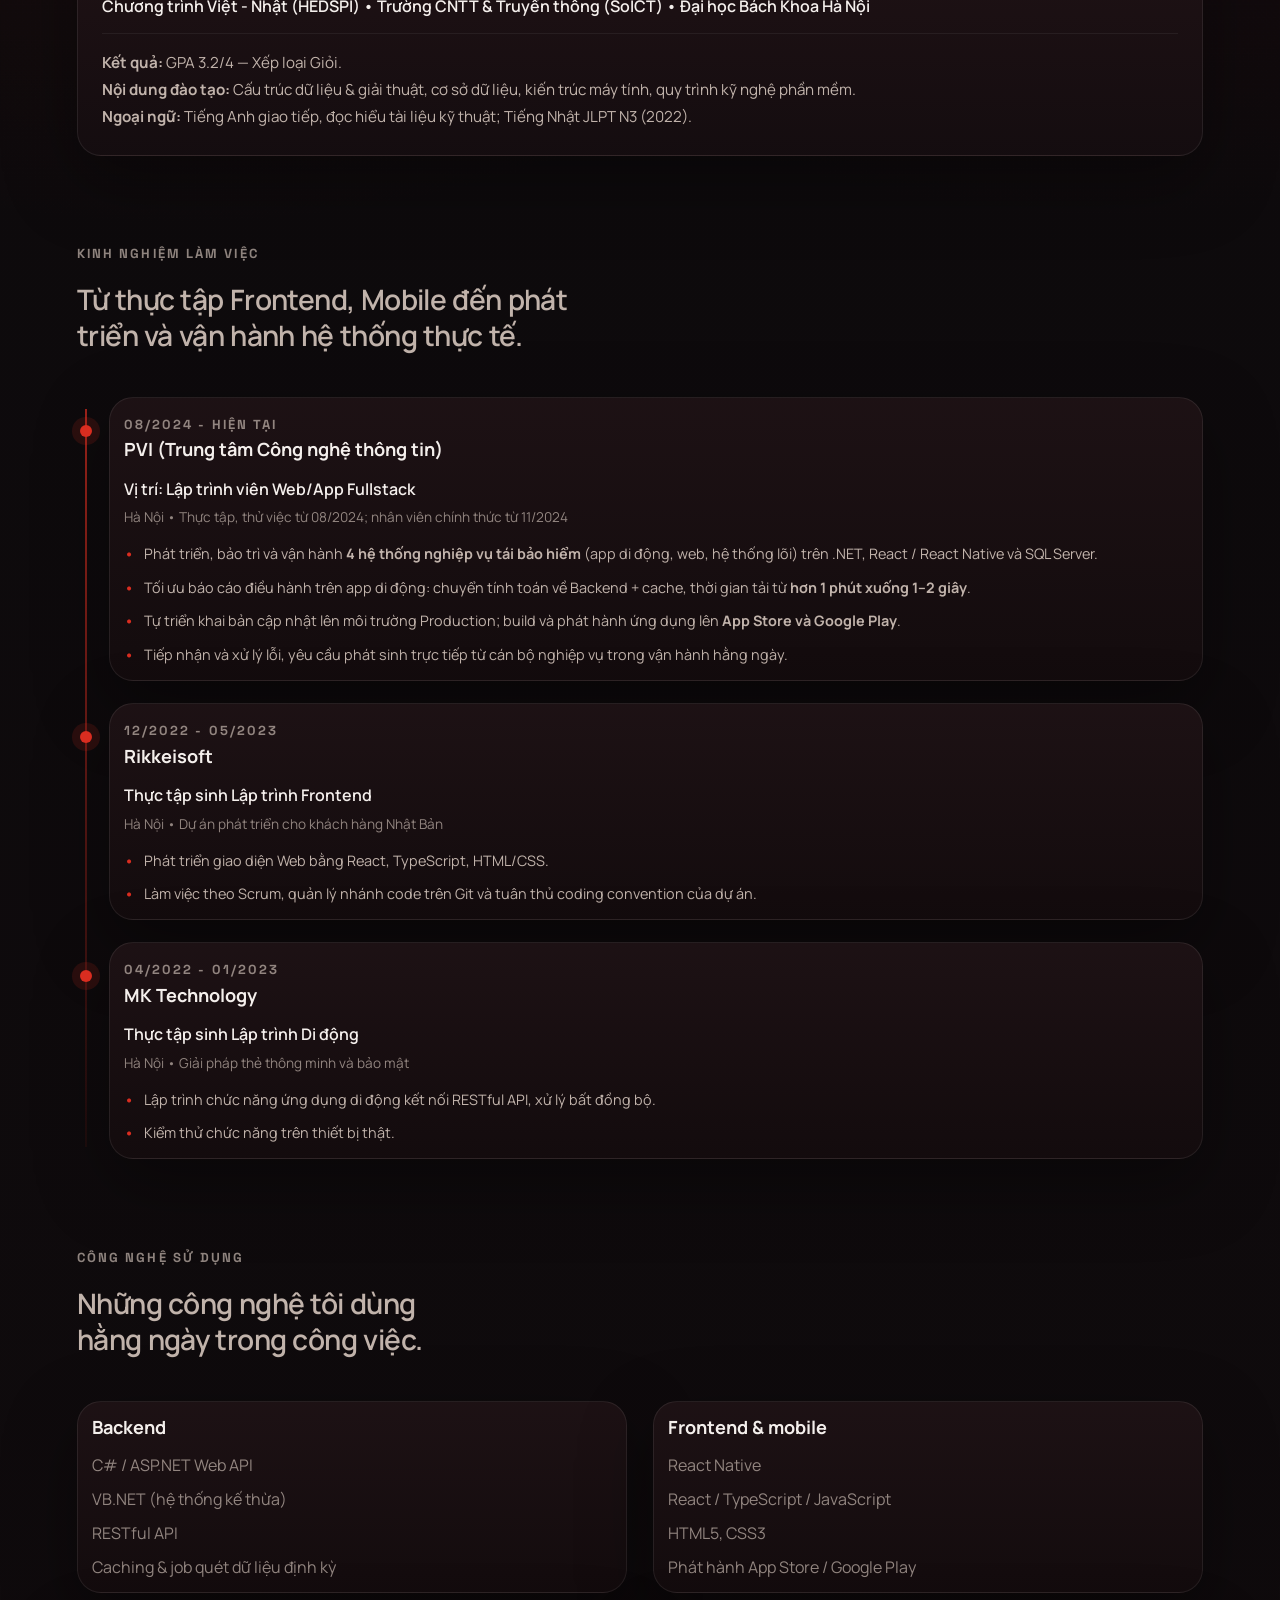
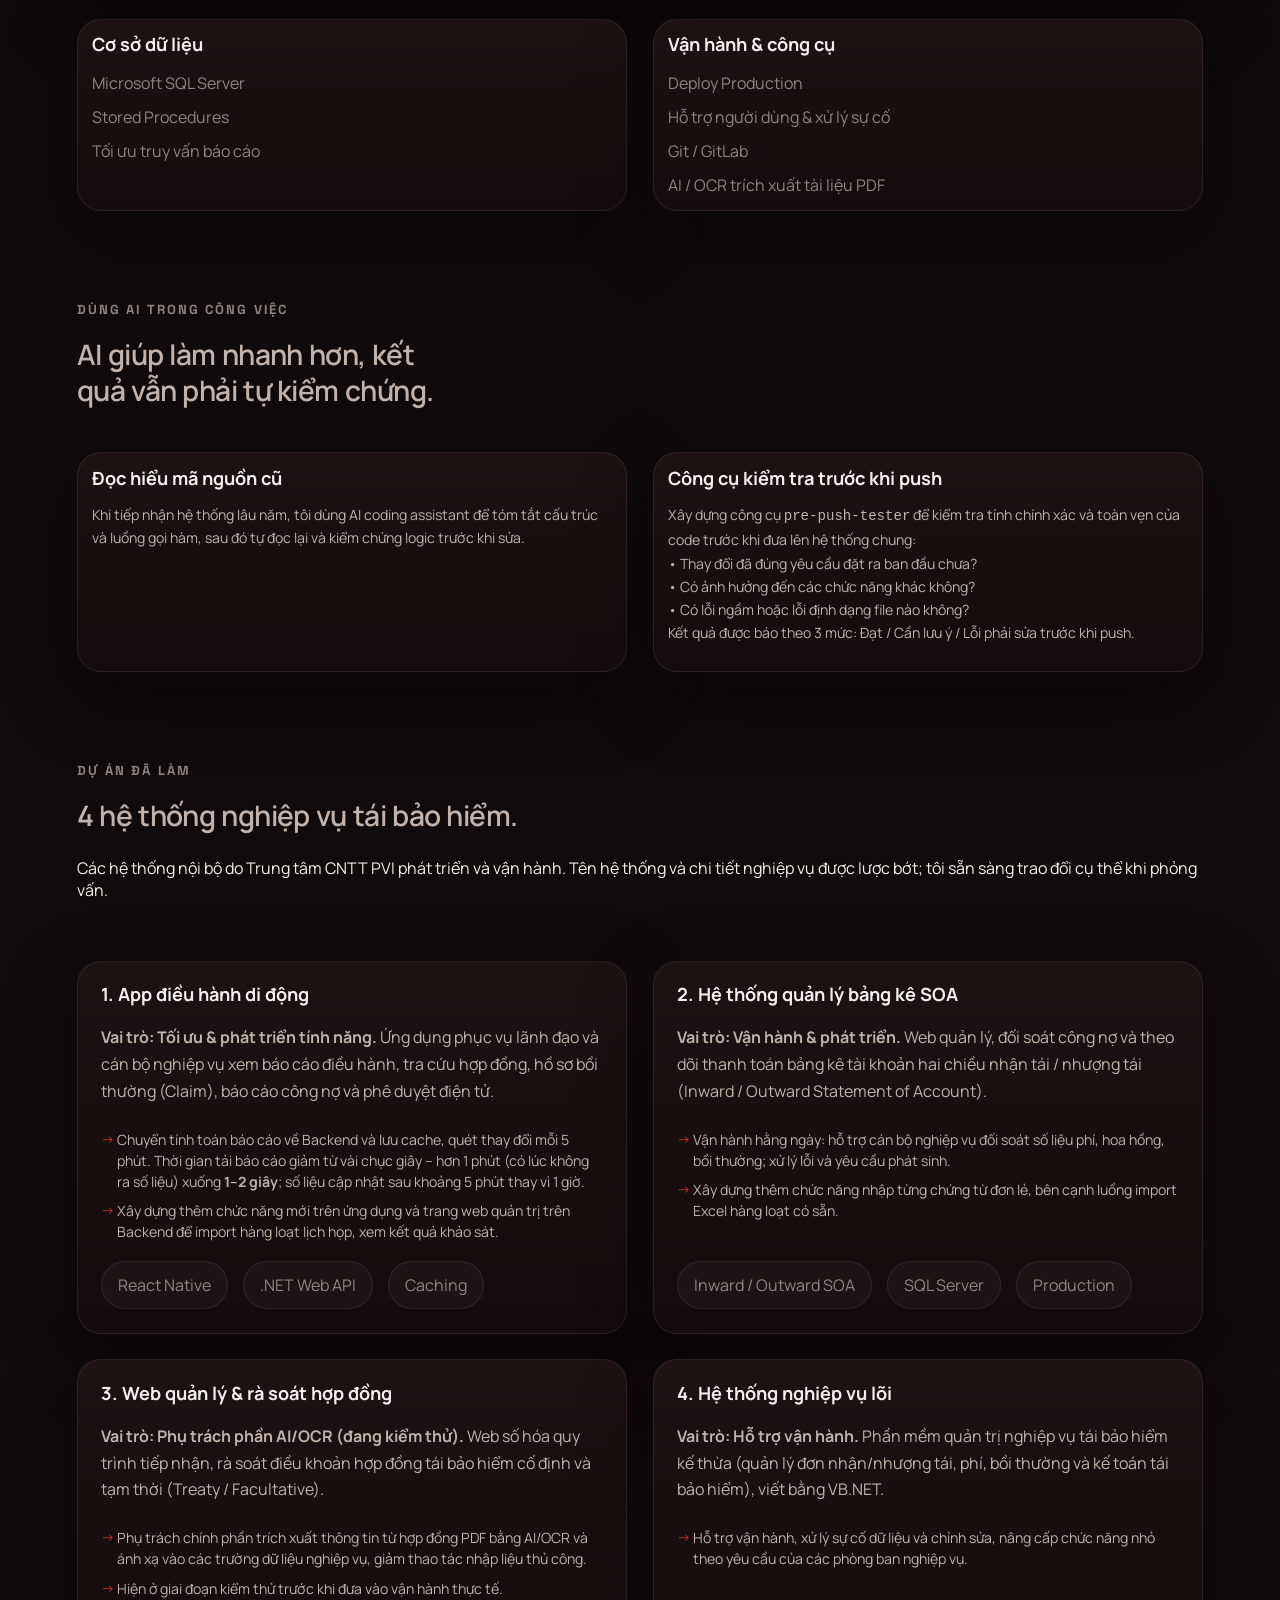
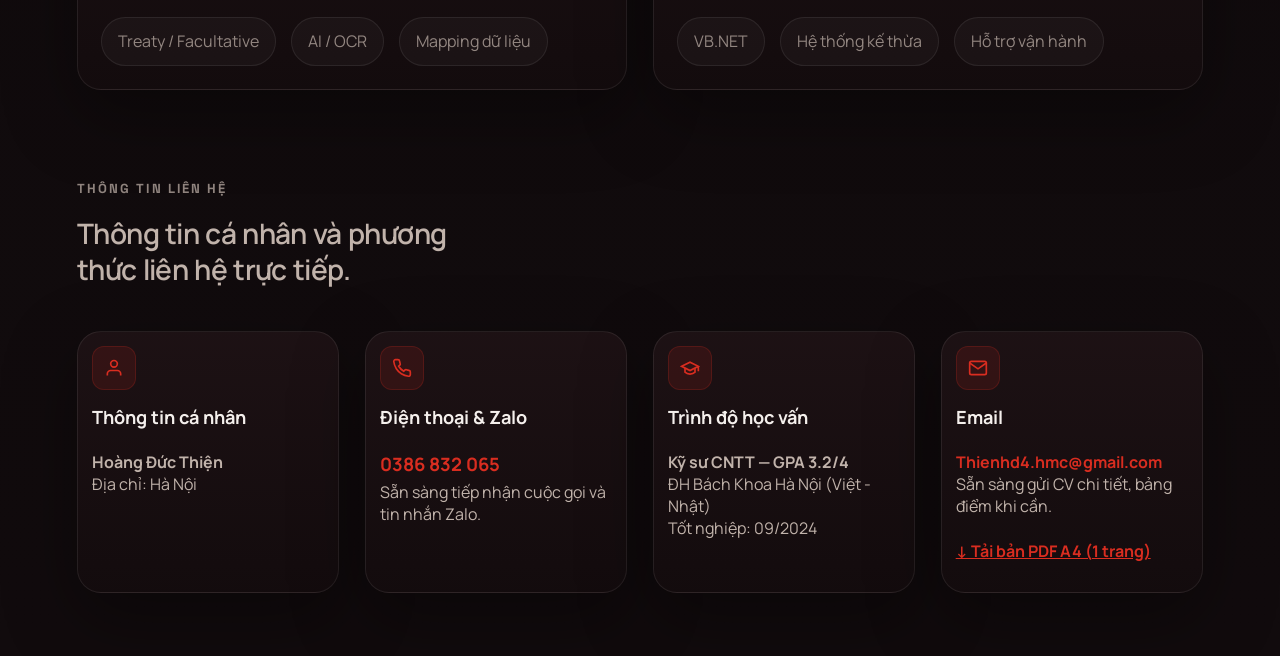
==== commit cc9c8496: "fix: balance 2-col grids, restore live URLs, refine timeline phrasing and reinsurance domain terms" ====
--- a/index.html
+++ b/index.html
@@ -5,8 +5,8 @@
   <meta charset="UTF-8">
   <meta name="viewport" content="width=device-width, initial-scale=1.0">
   <meta name="description"
-    content="Hồ sơ năng lực Kỹ sư Hoàng Đức Thiện - Tốt nghiệp chương trình Kỹ sư Công nghệ thông tin, xếp loại Giỏi tại ĐH Bách Khoa Hà Nội (Việt - Nhật). Chuyên môn Fullstack Web/App và Cơ sở dữ liệu.">
-  <title>Hoàng Đức Thiện | Fullstack Software Engineer</title>
+    content="Hoàng Đức Thiện - Kỹ sư CNTT ĐH Bách Khoa Hà Nội. Hơn 2 năm kinh nghiệm phát triển phần mềm, trực tiếp phát triển và vận hành hệ thống nghiệp vụ tái bảo hiểm (.NET, React / React Native, SQL Server).">
+  <title>Hoàng Đức Thiện | Phát triển &amp; vận hành hệ thống</title>
   <link rel="preconnect" href="https://fonts.googleapis.com">
   <link rel="preconnect" href="https://fonts.gstatic.com" crossorigin>
   <link
@@ -70,7 +70,7 @@
         <a href="#experience">Kinh nghiệm</a>
         <a href="#skills">Công nghệ</a>
         <a href="#ai-tools">Ứng dụng AI</a>
-        <a href="#projects">Dự án Hà Nội Re</a>
+        <a href="#projects">Dự án</a>
         <a href="#contact">Liên hệ</a>
       </div>
     </nav>
@@ -83,10 +83,10 @@
       <div class="hero-glow hero-glow-two"></div>
       <div class="container hero-grid">
         <div class="hero-copy reveal">
-          <p class="eyebrow">Kỹ sư Công nghệ thông tin</p>
+          <p class="eyebrow">Kỹ sư Công nghệ thông tin &bull; ĐH Bách Khoa Hà Nội</p>
           <h1>Hoàng Đức Thiện</h1>
-          <h2>Fullstack Software Engineer <span class="hero-divider">|</span> <span id="typingText">Reinsurance Systems</span></h2>
-          <p class="hero-text">Tốt nghiệp chương trình Kỹ sư Công nghệ thông tin, xếp loại Giỏi tại Đại học Bách Khoa Hà Nội (Khoa CNTT Việt - Nhật). Tôi có kinh nghiệm thực tế phát triển phần mềm Fullstack từ Mobile, Web Frontend đến Backend và Cơ sở dữ liệu. Trong công việc, tôi coi trọng nền tảng kỹ thuật vững chắc, sự cẩn trọng với số liệu tài chính - nghiệp vụ, đồng thời chủ động ứng dụng AI như một công cụ hỗ trợ để tối ưu quy trình và nâng cao chất lượng phần mềm.</p>
+          <h2>Phát triển &amp; vận hành hệ thống <span class="hero-divider">|</span> <span id="typingText">Tái bảo hiểm</span></h2>
+          <p class="hero-text">Hơn 2 năm kinh nghiệm phát triển phần mềm, trực tiếp phát triển và vận hành các hệ thống nghiệp vụ tái bảo hiểm tại Trung tâm CNTT PVI (từ 08/2024): tối ưu báo cáo điều hành trên app di động từ hơn 1 phút xuống 1–2 giây, vận hành hệ thống bảng kê SOA (Inward/Outward) và phụ trách phần trích xuất hợp đồng tái bảo hiểm (Treaty/Facultative) bằng AI/OCR. Làm cả Backend .NET, SQL Server, Web và Mobile; tự deploy Production và hỗ trợ trực tiếp người dùng nghiệp vụ.</p>
         </div>
         <div class="hero-visual reveal">
           <div class="profile-shell">
@@ -98,7 +98,7 @@
         <div class="hero-actions-metrics reveal">
           <div class="hero-actions">
             <a class="button magnetic" href="#experience">Kinh nghiệm làm việc</a>
-            <a class="button button-secondary magnetic" href="#projects">Dự án Hà Nội Re</a>
+            <a class="button button-secondary magnetic" href="#projects">Dự án đã làm</a>
             <a class="button button-secondary magnetic" href="CV_HoangDucThien.pdf" target="_blank">📄 Tải CV (PDF 1 trang)</a>
             <a class="button button-ghost magnetic" href="#contact">Thông tin liên hệ</a>
           </div>
@@ -111,20 +111,20 @@
       <div class="container">
         <div class="section-heading reveal">
           <p class="section-label">Giới thiệu bản thân</p>
-          <h2>Kỹ sư phần mềm có nền tảng kỹ thuật vững chắc và tác phong cẩn trọng.</h2>
+          <h2>Phát triển, tối ưu và giữ cho hệ thống nghiệp vụ chạy ổn định.</h2>
         </div>
         <div class="about-grid">
           <article class="glass-card about-card reveal">
-            <p>Tôi là Hoàng Đức Thiện (27/07/2001, Hà Nội), tốt nghiệp chương trình Kỹ sư CNTT Việt - Nhật tại ĐH Bách Khoa Hà Nội. Tôi đã có 2 năm kinh nghiệm trong việc phát triển phần mềm ngành bảo hiểm và tái bảo hiểm, thông qua việc đảm nhiệm vai trò Web/App Fullstack tại Trung tâm CNTT PVI.</p>
-            <p style="margin-top: 1rem;">Quan điểm làm nghề của tôi là luôn hiểu sâu bản chất nghiệp vụ và kiến trúc trước khi viết code. Đặc biệt với các hệ thống tài chính, kế toán và tái bảo hiểm, tính chính xác và toàn vẹn của dữ liệu là điều tối quan trọng. Tôi xem AI là công cụ tăng năng suất để hỗ trợ tra cứu, tạo các đoạn mã khung (boilerplate) hay tự động hóa kiểm thử, nhưng người kỹ sư phải luôn chịu trách nhiệm cao nhất về giải thuật, cấu trúc mã nguồn và kiểm chứng kết quả.</p>
+            <p>Tôi là Hoàng Đức Thiện, kỹ sư CNTT chương trình Việt - Nhật (HEDSPI), ĐH Bách Khoa Hà Nội. Từ 08/2024 tôi làm lập trình viên Web/App Fullstack tại Trung tâm CNTT PVI, phụ trách phát triển và vận hành các hệ thống nghiệp vụ tái bảo hiểm: app di động điều hành, web quản lý bảng kê, web rà soát hợp đồng và hệ thống nghiệp vụ lõi.</p>
+            <p style="margin-top: 1rem;">Phần lớn công việc của tôi là tiếp nhận hệ thống đang chạy, tìm chỗ chậm hoặc lỗi và sửa tận gốc, đồng thời làm thêm chức năng mới theo yêu cầu của người dùng nghiệp vụ. Với hệ thống tài chính - tái bảo hiểm, tôi ưu tiên số liệu đúng và hệ thống ổn định.</p>
           </article>
           <div class="about-tags reveal">
-            <span>Kỹ sư CNTT loại Giỏi</span>
+            <span>GPA 3.2/4 — Loại Giỏi</span>
             <span>ĐHBK Hà Nội (HEDSPI)</span>
-            <span>Fullstack Web/App</span>
-            <span>Cơ sở dữ liệu SQL/Oracle</span>
-            <span>Nghiệp vụ tái bảo hiểm</span>
-            <span>Chủ động công nghệ mới</span>
+            <span>.NET / React Native</span>
+            <span>SQL Server</span>
+            <span>Deploy &amp; vận hành Production</span>
+            <span>JLPT N3</span>
           </div>
         </div>
       </div>
@@ -134,20 +134,21 @@
     <section class="section" id="education">
       <div class="container">
         <div class="section-heading reveal">
-          <p class="section-label">Học vấn</p>
-          <h2>Nền tảng đào tạo kỹ sư chính quy từ Đại học Bách Khoa Hà Nội.</h2>
+          <p class="section-label">Học vấn &amp; ngoại ngữ</p>
+          <h2>Kỹ sư chính quy Đại học Bách Khoa Hà Nội.</h2>
         </div>
         <div class="education-grid reveal">
           <article class="glass-card education-card">
             <div class="education-header">
               <span class="education-year">2019 - 09/2024</span>
-              <h3>Kỹ sư Công nghệ thông tin — Xếp loại Giỏi</h3>
-              <p class="institution" style="font-weight: 600; margin: 0.35rem 0; color: var(--text);">Khoa Công nghệ thông tin Việt - Nhật (HEDSPI) &bull; Trường CNTT &amp; Truyền thông (SoICT) &bull; Đại học Bách Khoa Hà Nội</p>
+              <h3>Kỹ sư Công nghệ thông tin</h3>
+              <p class="institution" style="font-weight: 600; margin: 0.35rem 0; color: var(--text);">Chương trình Việt - Nhật (HEDSPI) &bull; Trường CNTT &amp; Truyền thông (SoICT) &bull; Đại học Bách Khoa Hà Nội</p>
             </div>
             <div class="education-body">
               <p class="cgpa" style="margin: 0; font-size: 0.95rem; color: var(--muted); line-height: 1.75;">
-                <strong>Xếp loại tốt nghiệp:</strong> Giỏi (tốt nghiệp tháng 09/2024).<br>
-                <strong>Nội dung đào tạo:</strong> Nền tảng chuyên sâu về Toán giải tích, Xác suất thống kê, Cấu trúc dữ liệu &amp; giải thuật, Kiến trúc máy tính, Hệ quản trị cơ sở dữ liệu và Quy trình công nghệ phần mềm theo tiêu chuẩn định hướng kỹ sư chất lượng cao Việt – Nhật.
+                <strong>Kết quả:</strong> GPA 3.2/4 — Xếp loại Giỏi.<br>
+                <strong>Nội dung đào tạo:</strong> Cấu trúc dữ liệu &amp; giải thuật, cơ sở dữ liệu, kiến trúc máy tính, quy trình kỹ nghệ phần mềm.<br>
+                <strong>Ngoại ngữ:</strong> Tiếng Anh giao tiếp, đọc hiểu tài liệu kỹ thuật; Tiếng Nhật JLPT N3 (2022).
               </p>
             </div>
           </article>
@@ -160,48 +161,47 @@
       <div class="container">
         <div class="section-heading reveal">
           <p class="section-label">Kinh nghiệm làm việc</p>
-          <h2>Hành trình làm việc thực chiến và tích lũy chuyên môn qua từng dự án.</h2>
+          <h2>Từ thực tập Frontend, Mobile đến phát triển và vận hành hệ thống thực tế.</h2>
         </div>
         <div class="timeline reveal">
           <article class="timeline-item glass-card">
             <span class="timeline-year">08/2024 - Hiện tại</span>
             <h3>PVI (Trung tâm Công nghệ thông tin)</h3>
-            <p style="font-weight: 600; margin-bottom: 0.55rem; color: var(--text);">Vị trí: Web/App Fullstack Developer (Nhân viên chính thức từ 11/2024)</p>
+            <p style="font-weight: 600; margin-bottom: 0.55rem; color: var(--text);">Vị trí: Lập trình viên Web/App Fullstack</p>
             <div class="timeline-meta">
-              <span>Hà Nội &bull; Thực tập, thử việc từ 08/2024; trở thành nhân viên chính thức từ 11/2024</span>
+              <span>Hà Nội &bull; Thực tập, thử việc từ 08/2024; nhân viên chính thức từ 11/2024</span>
             </div>
             <ul class="experience-details">
-              <li>Tham gia phát triển tính năng mới và bảo trì thường xuyên cho <strong>4 hệ thống phần mềm nghiệp vụ</strong> đang vận hành thực tế (Production) và triển khai nâng cấp.</li>
-              <li>Trực tiếp xây dựng và hoàn thiện <strong>hơn 20 chức năng, màn hình nghiệp vụ và RESTful API</strong> phục vụ công tác quản lý hợp đồng, đối soát bảng kê và phê duyệt nội bộ.</li>
-              <li>Viết và tối ưu hóa các câu truy vấn, thủ tục (Stored Procedures) trên SQL Server nhằm rút ngắn thời gian xử lý số liệu và kết xuất báo cáo cho cán bộ nghiệp vụ.</li>
-              <li>Chủ động áp dụng các công cụ AI có kiểm chứng và xây dựng kịch bản kiểm thử tự động trước khi đẩy code (pre-push), giúp phát hiện sớm lỗi định dạng và giảm thiểu sai sót khi triển khai.</li>
+              <li>Phát triển, bảo trì và vận hành <strong>4 hệ thống nghiệp vụ tái bảo hiểm</strong> (app di động, web, hệ thống lõi) trên .NET, React / React Native và SQL Server.</li>
+              <li>Tối ưu báo cáo điều hành trên app di động: chuyển tính toán về Backend + cache, thời gian tải từ <strong>hơn 1 phút xuống 1–2 giây</strong>.</li>
+              <li>Tự triển khai bản cập nhật lên môi trường Production; build và phát hành ứng dụng lên <strong>App Store và Google Play</strong>.</li>
+              <li>Tiếp nhận và xử lý lỗi, yêu cầu phát sinh trực tiếp từ cán bộ nghiệp vụ trong vận hành hằng ngày.</li>
             </ul>
           </article>
 
           <article class="timeline-item glass-card">
             <span class="timeline-year">12/2022 - 05/2023</span>
             <h3>Rikkeisoft</h3>
-            <p style="font-weight: 600; margin-bottom: 0.55rem; color: var(--text);">Thực tập sinh Lập trình Frontend (FE Dev)</p>
+            <p style="font-weight: 600; margin-bottom: 0.55rem; color: var(--text);">Thực tập sinh Lập trình Frontend</p>
             <div class="timeline-meta">
-              <span>Hà Nội &bull; Môi trường phát triển phần mềm theo quy trình chuẩn Nhật Bản</span>
+              <span>Hà Nội &bull; Dự án phát triển cho khách hàng Nhật Bản</span>
             </div>
             <ul class="experience-details">
-              <li>Tham gia phát triển giao diện Web bằng React, HTML/CSS và JavaScript/TypeScript.</li>
-              <li>Làm quen với quy trình phối hợp dự án Agile/Scrum, quản lý nhánh code trên Git và tuân thủ các quy tắc coding convention nghiêm ngặt.</li>
-              <li>Tối ưu tốc độ phản hồi của giao diện trên nhiều kích thước màn hình và thiết bị khác nhau.</li>
+              <li>Phát triển giao diện Web bằng React, TypeScript, HTML/CSS.</li>
+              <li>Làm việc theo Scrum, quản lý nhánh code trên Git và tuân thủ coding convention của dự án.</li>
             </ul>
           </article>
 
           <article class="timeline-item glass-card">
-            <span class="timeline-year">Năm 2022</span>
+            <span class="timeline-year">04/2022 - 01/2023</span>
             <h3>MK Technology</h3>
-            <p style="font-weight: 600; margin-bottom: 0.55rem; color: var(--text);">Thực tập sinh Lập trình Di động (Mobile Dev)</p>
+            <p style="font-weight: 600; margin-bottom: 0.55rem; color: var(--text);">Thực tập sinh Lập trình Di động</p>
             <div class="timeline-meta">
-              <span>Hà Nội &bull; Môi trường giải pháp thẻ thông minh và bảo mật số</span>
+              <span>Hà Nội &bull; Giải pháp thẻ thông minh và bảo mật</span>
             </div>
             <ul class="experience-details">
-              <li>Tìm hiểu và tham gia phát triển các chức năng trên ứng dụng di động, kết nối và xử lý dữ liệu qua RESTful API.</li>
-              <li>Làm quen với vòng đời ứng dụng di động, xử lý bất đồng bộ và kiểm thử chức năng trên thiết bị thật.</li>
+              <li>Lập trình chức năng ứng dụng di động kết nối RESTful API, xử lý bất đồng bộ.</li>
+              <li>Kiểm thử chức năng trên thiết bị thật.</li>
             </ul>
           </article>
         </div>
@@ -213,26 +213,26 @@
       <div class="container">
         <div class="section-heading reveal">
           <p class="section-label">Công nghệ sử dụng</p>
-          <h2>Bộ công nghệ chuyên sâu từ Backend, Frontend đến Cơ sở dữ liệu.</h2>
+          <h2>Những công nghệ tôi dùng hằng ngày trong công việc.</h2>
         </div>
         <div class="skills-grid">
           <article class="glass-card skill-card reveal">
-            <h3>Backend &amp; lập trình</h3>
+            <h3>Backend</h3>
             <ul>
-              <li>.NET / C# / VB.NET</li>
-              <li>ASP.NET Web API / MVC</li>
-              <li>Kiến trúc RESTful API</li>
-              <li>Xử lý dữ liệu lô (Batch Processing)</li>
-            </ul>
-          </article>
-
-          <article class="glass-card skill-card reveal">
-            <h3>Frontend &amp; giao diện</h3>
+              <li>C# / ASP.NET Web API</li>
+              <li>VB.NET (hệ thống kế thừa)</li>
+              <li>RESTful API</li>
+              <li>Caching &amp; job quét dữ liệu định kỳ</li>
+            </ul>
+          </article>
+
+          <article class="glass-card skill-card reveal">
+            <h3>Frontend &amp; mobile</h3>
             <ul>
-              <li>JavaScript (ES6+) / TypeScript</li>
-              <li>React / Modern Web UI</li>
-              <li>HTML5, CSS3 / Responsive Layouts</li>
-              <li>Phát triển ứng dụng di động (React Native)</li>
+              <li>React Native</li>
+              <li>React / TypeScript / JavaScript</li>
+              <li>HTML5, CSS3</li>
+              <li>Phát hành App Store / Google Play</li>
             </ul>
           </article>
 
@@ -240,201 +240,116 @@
             <h3>Cơ sở dữ liệu</h3>
             <ul>
               <li>Microsoft SQL Server</li>
-              <li>Oracle Database</li>
-              <li>Viết &amp; tối ưu Stored Procedures, Functions</li>
-              <li>Tối ưu Index &amp; truy vấn dữ liệu lớn</li>
-            </ul>
-          </article>
-
-          <article class="glass-card skill-card reveal">
-            <h3>Kiểm thử &amp; chất lượng mã nguồn</h3>
+              <li>Stored Procedures</li>
+              <li>Tối ưu truy vấn báo cáo</li>
+            </ul>
+          </article>
+
+          <article class="glass-card skill-card reveal">
+            <h3>Vận hành &amp; công cụ</h3>
             <ul>
-              <li>Quy chuẩn định dạng mã nguồn (UTF-8 BOM, CRLF)</li>
-              <li>Rà soát Git diff &amp; phân tích phạm vi ảnh hưởng</li>
-              <li>Kiểm thử hồi quy (Regression Testing)</li>
-              <li>Smoke Test &amp; Runtime Verification</li>
-            </ul>
-          </article>
-
-          <article class="glass-card skill-card reveal">
-            <h3>Công cụ hỗ trợ AI</h3>
-            <ul>
-              <li>Claude Code / Google Antigravity</li>
-              <li>Tự viết Custom Skill kiểm thử tự động</li>
-              <li>Tra cứu &amp; rà soát mã nguồn phụ trợ</li>
-              <li>Prompt Engineering có kiểm chứng</li>
-            </ul>
-          </article>
-
-          <article class="glass-card skill-card reveal">
-            <h3>Quản lý &amp; vận hành</h3>
-            <ul>
-              <li>Git / GitHub / GitLab</li>
-              <li>Quy trình phối hợp Agile / Scrum</li>
-              <li>Tài liệu hóa hệ thống &amp; luồng nghiệp vụ</li>
-              <li>Hỗ trợ người dùng &amp; xử lý sự cố vận hành</li>
-            </ul>
-          </article>
-        </div>
-      </div>
-    </section>
-
-    <!-- ================= 6. ỨNG DỤNG AI AGENT VÀO PTUD (VIẾT THỰC TẾ, CÓ CHỌN LỌC) ================= -->
+              <li>Deploy Production</li>
+              <li>Hỗ trợ người dùng &amp; xử lý sự cố</li>
+              <li>Git / GitLab</li>
+              <li>AI / OCR trích xuất tài liệu PDF</li>
+            </ul>
+          </article>
+        </div>
+      </div>
+    </section>
+
+    <!-- ================= 6. ỨNG DỤNG AI ================= -->
     <section class="section" id="ai-tools">
       <div class="container">
         <div class="section-heading reveal">
-          <p class="section-label">Ứng dụng AI vào công việc</p>
-          <h2>Ứng dụng AI có kiểm chứng nhằm nâng cao năng suất và chất lượng.</h2>
-          <p class="section-desc">Tôi không lạm dụng AI để viết code thay cho sự hiểu biết của mình. Thay vào đó, tôi chủ động tìm hiểu cách thức hoạt động của các công cụ AI / AI Agent mới nhất để tự động hóa những khâu tốn thời gian, giúp bản thân tập trung vào kiến trúc hệ thống và tính đúng đắn của nghiệp vụ.</p>
+          <p class="section-label">Dùng AI trong công việc</p>
+          <h2>AI giúp làm nhanh hơn, kết quả vẫn phải tự kiểm chứng.</h2>
         </div>
         <div class="skills-grid ai-tools-grid">
           <article class="glass-card skill-card reveal">
-            <h3>1. Hỗ trợ đọc hiểu mã nguồn kế thừa</h3>
+            <h3>Đọc hiểu mã nguồn cũ</h3>
             <p style="margin: 0.8rem 0; font-size: 0.88rem; color: var(--muted); line-height: 1.65;">
-              Khi tiếp nhận các hệ thống phần mềm lâu năm với nhiều phân hệ và thủ tục dữ liệu phức tạp, tôi sử dụng AI Agent để quét nhanh cấu trúc, hỗ trợ vẽ sơ đồ phụ thuộc và tóm tắt luồng gọi hàm. Sau đó, tôi trực tiếp kiểm chứng lại từng logic để hiểu cặn kẽ bản chất mã nguồn.
+              Khi tiếp nhận hệ thống lâu năm, tôi dùng AI coding assistant để tóm tắt cấu trúc và luồng gọi hàm, sau đó tự đọc lại và kiểm chứng logic trước khi sửa.
             </p>
-            <div class="badge-row">
-              <span>Đọc hiểu hệ thống cũ</span>
-              <span>Truy vết phụ thuộc</span>
-              <span>Kiểm chứng độc lập</span>
-            </div>
-          </article>
-
-          <article class="glass-card skill-card reveal">
-            <h3>2. Tự động hóa kiểm thử trước khi đẩy code (Pre-push)</h3>
+          </article>
+
+          <article class="glass-card skill-card reveal">
+            <h3>Công cụ kiểm tra trước khi push</h3>
             <p style="margin: 0.8rem 0; font-size: 0.88rem; color: var(--muted); line-height: 1.65;">
-              Để giảm thiểu sai sót do thao tác thủ công, tôi tự xây dựng kịch bản kiểm thử (như Custom Skill <code>pre-push-tester</code>) để tự động rà soát <code>git diff</code> trước khi đẩy mã nguồn lên kho lưu trữ chung (pre-push): kiểm tra việc bảo toàn UTF-8 BOM, kiểu xuống dòng CRLF và chạy kiểm thử cơ bản.
+              Xây dựng công cụ <code>pre-push-tester</code> để kiểm tra tính chính xác và toàn vẹn của code trước khi đưa lên hệ thống chung:<br>• Thay đổi đã đúng yêu cầu đặt ra ban đầu chưa?<br>• Có ảnh hưởng đến các chức năng khác không?<br>• Có lỗi ngầm hoặc lỗi định dạng file nào không?<br>Kết quả được báo theo 3 mức: Đạt / Cần lưu ý / Lỗi phải sửa trước khi push.
             </p>
-            <div class="badge-row">
-              <span>Kiểm thử pre-push</span>
-              <span>Bảo toàn định dạng</span>
-              <span>Giảm thiểu rủi ro</span>
-            </div>
-          </article>
-
-          <article class="glass-card skill-card reveal">
-            <h3>3. Tối ưu năng suất lập trình</h3>
-            <p style="margin: 0.8rem 0; font-size: 0.88rem; color: var(--muted); line-height: 1.65;">
-              Tôi tận dụng AI để tạo các đoạn mã khung (boilerplate), gợi ý các trường hợp kiểm thử biên (edge cases) và hỗ trợ rà soát lỗi cú pháp. Nhờ việc giải phóng khỏi các thao tác lặp lại, tôi có thể dành phần lớn thời gian đào sâu vào quy tắc nghiệp vụ và độ chính xác của số liệu.
-            </p>
-            <div class="badge-row">
-              <span>Tiết kiệm thời gian</span>
-              <span>Tập trung nghiệp vụ</span>
-              <span>Kiểm soát chất lượng</span>
-            </div>
-          </article>
-        </div>
-      </div>
-    </section>
-
-    <!-- ================= 7. KINH NGHIỆM VỚI CÁC ỨNG DỤNG CỦA HÀ NỘI RE ================= -->
+          </article>
+        </div>
+      </div>
+    </section>
+
+    <!-- ================= 7. DỰ ÁN ================= -->
     <section class="section" id="projects">
       <div class="container">
         <div class="section-heading reveal">
-          <p class="section-label">Kinh nghiệm nghiệp vụ Hà Nội Re</p>
-          <h2>Tham gia phát triển, bảo trì 4 hệ thống nghiệp vụ quan trọng.</h2>
-          <p class="section-desc">Trong quá trình làm việc tại Trung tâm CNTT PVI, tôi được giao trực tiếp tham gia phát triển tính năng, nâng cấp và hỗ trợ vận hành thực tế cho 4 hệ thống phần mềm phục vụ hoạt động nghiệp vụ của Tổng Công ty Cổ phần Tái bảo hiểm Hà Nội (Hà Nội Re).</p>
+          <p class="section-label">Dự án đã làm</p>
+          <h2>4 hệ thống nghiệp vụ tái bảo hiểm.</h2>
+          <p class="section-desc">Các hệ thống nội bộ do Trung tâm CNTT PVI phát triển và vận hành. Tên hệ thống và chi tiết nghiệp vụ được lược bớt; tôi sẵn sàng trao đổi cụ thể khi phỏng vấn.</p>
         </div>
         <div class="projects-grid">
-          <!-- ReSmart Mobile App -->
           <article class="glass-card project-card reveal">
             <div class="project-content">
-              <h3>1. Ứng dụng di động ReSmart</h3>
-              <div class="project-flow" aria-label="ReSmart flow">
-                <span>Phê duyệt điện tử</span>
-                <span class="project-flow-arrow" aria-hidden="true">&rarr;</span>
-                <span>Tra cứu thông tin</span>
-                <span class="project-flow-arrow" aria-hidden="true">&rarr;</span>
-                <span>Báo cáo tổng hợp</span>
-                <span class="project-flow-arrow" aria-hidden="true">&rarr;</span>
-                <span>Điều hành trên thiết bị di động</span>
-              </div>
-              <p><strong>Vai trò: Tham gia phát triển tính năng &amp; nâng cấp (Production).</strong> Ứng dụng di động phục vụ công tác điều hành, tra cứu số liệu và phê duyệt trực tuyến dành cho Ban điều hành và cán bộ nghiệp vụ.</p>
+              <h3>1. App điều hành di động</h3>
+              <p><strong>Vai trò: Tối ưu &amp; phát triển tính năng.</strong> Ứng dụng phục vụ lãnh đạo và cán bộ nghiệp vụ xem báo cáo điều hành, tra cứu hợp đồng, hồ sơ bồi thường (Claim), báo cáo công nợ và phê duyệt điện tử.</p>
               <ul class="project-details">
-                <li>Tham gia phát triển và cập nhật các chức năng phê duyệt điện tử, quản lý văn bản và thông báo nhắc việc trên thiết bị di động.</li>
-                <li>Xây dựng và hoàn thiện các màn hình tra cứu nhanh thông tin nghiệp vụ (bảng kê, hợp đồng, hồ sơ bồi thường) và báo cáo điều hành trực quan.</li>
+                <li>Chuyển tính toán báo cáo về Backend và lưu cache, quét thay đổi mỗi 5 phút. Thời gian tải báo cáo giảm từ vài chục giây – hơn 1 phút (có lúc không ra số liệu) xuống <strong>1–2 giây</strong>; số liệu cập nhật sau khoảng 5 phút thay vì 1 giờ.</li>
+                <li>Xây dựng thêm chức năng mới trên ứng dụng và trang web quản trị trên Backend để import hàng loạt lịch họp, xem kết quả khảo sát.</li>
               </ul>
               <div class="badge-row">
-                <span>Phát triển Mobile App</span>
-                <span>Tích hợp REST API</span>
-                <span>Vận hành thực tế (Production)</span>
+                <span>React Native</span>
+                <span>.NET Web API</span>
+                <span>Caching</span>
               </div>
             </div>
           </article>
 
-          <!-- e-SOA -->
           <article class="glass-card project-card reveal">
             <div class="project-content">
-              <h3>2. Hệ thống SOA điện tử (e-SOA)</h3>
-              <div class="project-flow" aria-label="SOA flow">
-                <span>Tiếp nhận bảng kê</span>
-                <span class="project-flow-arrow" aria-hidden="true">&rarr;</span>
-                <span>Kiểm tra &amp; đối chiếu</span>
-                <span class="project-flow-arrow" aria-hidden="true">&rarr;</span>
-                <span>Xác nhận số liệu</span>
-                <span class="project-flow-arrow" aria-hidden="true">&rarr;</span>
-                <span>Theo dõi thanh toán</span>
-              </div>
-              <p><strong>Vai trò: Tham gia nâng cấp tính năng &amp; bảo trì vận hành (Production).</strong> Hệ thống Web nghiệp vụ phục vụ quản lý, đối chiếu và theo dõi hồ sơ Bảng kê tài khoản (Statement of Account) trong hoạt động tái bảo hiểm.</p>
+              <h3>2. Hệ thống quản lý bảng kê SOA</h3>
+              <p><strong>Vai trò: Vận hành &amp; phát triển.</strong> Web quản lý, đối soát công nợ và theo dõi thanh toán bảng kê tài khoản hai chiều nhận tái / nhượng tái (Inward / Outward Statement of Account).</p>
               <ul class="project-details">
-                <li>Tham gia phát triển bổ sung các chức năng nhập liệu, xử lý dữ liệu bảng kê từ tệp tin và quản lý chứng từ đính kèm.</li>
-                <li>Tối ưu hóa các truy vấn đối soát công nợ, hỗ trợ tự động hóa thông báo nhắc việc và xử lý các yêu cầu kỹ thuật phát sinh trong quá trình vận hành.</li>
+                <li>Vận hành hằng ngày: hỗ trợ cán bộ nghiệp vụ đối soát số liệu phí, hoa hồng, bồi thường; xử lý lỗi và yêu cầu phát sinh.</li>
+                <li>Xây dựng thêm chức năng nhập từng chứng từ đơn lẻ, bên cạnh luồng import Excel hàng loạt có sẵn.</li>
               </ul>
               <div class="badge-row">
-                <span>Phát triển Web</span>
-                <span>Tối ưu truy vấn đối soát</span>
-                <span>Bảo trì Production</span>
+                <span>Inward / Outward SOA</span>
+                <span>SQL Server</span>
+                <span>Production</span>
               </div>
             </div>
           </article>
 
-          <!-- Web Contract Review -->
           <article class="glass-card project-card reveal">
             <div class="project-content">
-              <h3>3. Hệ thống Quản lý &amp; Rà soát hợp đồng (Web Contract Review)</h3>
-              <div class="project-flow" aria-label="Contract review flow">
-                <span>Tiếp nhận hồ sơ</span>
-                <span class="project-flow-arrow" aria-hidden="true">&rarr;</span>
-                <span>Bóc tách dữ liệu</span>
-                <span class="project-flow-arrow" aria-hidden="true">&rarr;</span>
-                <span>Hỗ trợ đối chiếu</span>
-                <span class="project-flow-arrow" aria-hidden="true">&rarr;</span>
-                <span>Quản lý hợp đồng</span>
-              </div>
-              <p><strong>Vai trò: Tham gia phát triển mới (Dự án hiện đại hóa hệ thống).</strong> Hệ thống Web chuyển đổi số quy trình quản lý hợp đồng tái bảo hiểm, kết hợp thử nghiệm ứng dụng AI hỗ trợ rà soát chứng từ.</p>
+              <h3>3. Web quản lý &amp; rà soát hợp đồng</h3>
+              <p><strong>Vai trò: Phụ trách phần AI/OCR (đang kiểm thử).</strong> Web số hóa quy trình tiếp nhận, rà soát điều khoản hợp đồng tái bảo hiểm cố định và tạm thời (Treaty / Facultative).</p>
               <ul class="project-details">
-                <li>Trực tiếp tham gia xây dựng giao diện người dùng và phát triển các API xử lý nghiệp vụ quản lý thông tin hợp đồng trên nền tảng Web hiện đại.</li>
-                <li>Tham gia phát triển và thử nghiệm tính năng ứng dụng AI/OCR hỗ trợ đọc tài liệu PDF, tự động trích xuất và gợi ý ánh xạ dữ liệu vào biểu mẫu nhằm giảm thời gian nhập liệu thủ công.</li>
+                <li>Phụ trách chính phần trích xuất thông tin từ hợp đồng PDF bằng AI/OCR và ánh xạ vào các trường dữ liệu nghiệp vụ, giảm thao tác nhập liệu thủ công.</li>
+                <li>Hiện ở giai đoạn kiểm thử trước khi đưa vào vận hành thực tế.</li>
               </ul>
               <div class="badge-row">
-                <span>Phát triển Fullstack</span>
-                <span>Hiện đại hóa hệ thống</span>
-                <span>Ứng dụng AI/OCR</span>
+                <span>Treaty / Facultative</span>
+                <span>AI / OCR</span>
+                <span>Mapping dữ liệu</span>
               </div>
             </div>
           </article>
 
-          <!-- Core System -->
           <article class="glass-card project-card reveal">
             <div class="project-content">
-              <h3>4. Hệ thống Quản trị nghiệp vụ lõi (PVIRe2022)</h3>
-              <div class="project-flow" aria-label="PVIRe flow">
-                <span>Quản lý nghiệp vụ</span>
-                <span class="project-flow-arrow" aria-hidden="true">&rarr;</span>
-                <span>Xử lý dữ liệu</span>
-                <span class="project-flow-arrow" aria-hidden="true">&rarr;</span>
-                <span>Kết xuất báo cáo</span>
-                <span class="project-flow-arrow" aria-hidden="true">&rarr;</span>
-                <span>Hỗ trợ vận hành</span>
-              </div>
-              <p><strong>Vai trò: Tham gia bảo trì &amp; hỗ trợ vận hành (Production).</strong> Hệ thống phần mềm cốt lõi phục vụ quản lý xuyên suốt dữ liệu lịch sử và các quy trình nghiệp vụ tái bảo hiểm.</p>
+              <h3>4. Hệ thống nghiệp vụ lõi</h3>
+              <p><strong>Vai trò: Hỗ trợ vận hành.</strong> Phần mềm quản trị nghiệp vụ tái bảo hiểm kế thừa (quản lý đơn nhận/nhượng tái, phí, bồi thường và kế toán tái bảo hiểm), viết bằng VB.NET.</p>
               <ul class="project-details">
-                <li>Phối hợp bảo trì mã nguồn, kiểm tra xử lý các sự cố kỹ thuật phát sinh và hỗ trợ người dùng cuối trong quá trình vận hành hàng ngày.</li>
-                <li>Tham gia rà soát, đảm bảo tính toàn vẹn và đồng bộ dữ liệu giữa hệ thống cốt lõi với các ứng dụng nghiệp vụ liên quan.</li>
+                <li>Hỗ trợ vận hành, xử lý sự cố dữ liệu và chỉnh sửa, nâng cấp chức năng nhỏ theo yêu cầu của các phòng ban nghiệp vụ.</li>
               </ul>
               <div class="badge-row">
-                <span>Bảo trì hệ thống</span>
-                <span>Quản trị cơ sở dữ liệu</span>
+                <span>VB.NET</span>
+                <span>Hệ thống kế thừa</span>
                 <span>Hỗ trợ vận hành</span>
               </div>
             </div>
@@ -456,7 +371,7 @@
               <svg viewBox="0 0 24 24" fill="none" stroke="currentColor" stroke-width="2"><path d="M20 21v-2a4 4 0 0 0-4-4H8a4 4 0 0 0-4 4v2"/><circle cx="12" cy="7" r="4"/></svg>
             </span>
             <h3>Thông tin cá nhân</h3>
-            <p><strong>Hoàng Đức Thiện</strong><br>Sinh ngày: 27/07/2001<br>Địa chỉ: Hà Nội</p>
+            <p><strong>Hoàng Đức Thiện</strong><br>Địa chỉ: Hà Nội</p>
           </article>
 
           <article class="glass-card contact-card reveal">
@@ -472,15 +387,15 @@
               <svg viewBox="0 0 24 24" fill="none" stroke="currentColor" stroke-width="2"><path d="M22 10v6M2 10l10-5 10 5-10 5z"/><path d="M6 12v5c3 3 9 3 12 0v-5"/></svg>
             </span>
             <h3>Trình độ học vấn</h3>
-            <p><strong>Kỹ sư CNTT — Xếp loại Giỏi</strong><br>ĐH Bách Khoa Hà Nội (Việt - Nhật)<br>Tốt nghiệp: 09/2024</p>
+            <p><strong>Kỹ sư CNTT — GPA 3.2/4</strong><br>ĐH Bách Khoa Hà Nội (Việt - Nhật)<br>Tốt nghiệp: 09/2024</p>
           </article>
 
           <article class="glass-card contact-card reveal">
             <span class="contact-icon">
               <svg viewBox="0 0 24 24" fill="none" stroke="currentColor" stroke-width="2"><path d="M4 4h16c1.1 0 2 .9 2 2v12c0 1.1-.9 2-2 2H4c-1.1 0-2-.9-2-2V6c0-1.1.9-2 2-2z"/><polyline points="22,6 12,13 2,6"/></svg>
             </span>
-            <h3>Hồ sơ &amp; trao đổi</h3>
-            <p>Sẵn sàng cung cấp bản CV chi tiết, bảng điểm và trao đổi công việc chuyên môn trực tiếp.</p>
+            <h3>Email</h3>
+            <p><a href="mailto:Thienhd4.hmc@gmail.com" style="color: var(--accent); font-weight: 700; text-decoration: none;">Thienhd4.hmc@gmail.com</a><br>Sẵn sàng gửi CV chi tiết, bảng điểm khi cần.</p>
             <p style="margin-top: 0.45rem;"><a href="CV_HoangDucThien.pdf" target="_blank" style="color: var(--accent); font-weight: 700; text-decoration: underline;">&darr; Tải bản PDF A4 (1 trang)</a></p>
           </article>
         </div>
@@ -514,11 +429,11 @@
         <div class="chat-sidebar-profile">
           <div class="profile-avatar-wrapper">
             <img src="avatar.png" alt="Hoàng Đức Thiện" class="chat-avatar">
-            <span class="avatar-status-dot"></span>
+            
           </div>
           <div class="chat-title-group">
             <h3 id="chatSidebarTitle" class="chat-sidebar-name">Trợ lý hồ sơ</h3>
-            <span class="chat-sidebar-subtitle">Hoàng Đức Thiện &bull; Online</span>
+            <span class="chat-sidebar-subtitle">Trả lời tự động theo hồ sơ</span>
           </div>
         </div>
         <button class="chat-sidebar-close" id="chatSidebarClose" aria-label="Close assistant panel">
@@ -543,7 +458,7 @@
               </svg>
             </div>
             <div class="chat-message bot">
-              <p>Xin chào! Bạn có thể chọn câu hỏi gợi ý bên dưới hoặc nhập câu hỏi về học vấn Bách Khoa, kinh nghiệm làm việc, quan điểm ứng dụng AI hoặc các phần mềm Hà Nội Re.</p>
+              <p>Xin chào! Bạn có thể chọn câu hỏi gợi ý bên dưới hoặc nhập câu hỏi về học vấn Bách Khoa, kinh nghiệm làm việc, quan điểm ứng dụng AI hoặc các dự án đã làm.</p>
             </div>
           </div>
         </div>
@@ -553,7 +468,7 @@
             <button type="button" class="suggestion-pill">Bằng cấp &amp; học vấn Bách Khoa</button>
             <button type="button" class="suggestion-pill">Kinh nghiệm làm việc thực tế</button>
             <button type="button" class="suggestion-pill">Cách tiếp cận &amp; ứng dụng AI</button>
-            <button type="button" class="suggestion-pill">Kinh nghiệm với các phần mềm Hà Nội Re</button>
+            <button type="button" class="suggestion-pill">Các dự án đã làm</button>
           </div>
         </div>
       </div>
--- a/style.css
+++ b/style.css
@@ -812,12 +812,12 @@
 }
 
 .skills-grid {
-  grid-template-columns: repeat(3, minmax(0, 1fr));
+  grid-template-columns: repeat(2, minmax(0, 1fr));
   align-items: stretch;
 }
 
 .ai-tools-grid {
-  grid-template-columns: repeat(3, minmax(0, 1fr));
+  grid-template-columns: repeat(2, minmax(0, 1fr));
 }
 
 .skill-card,
@@ -888,17 +888,21 @@
   flex-direction: column;
   gap: 0.7rem;
   flex: 1;
-  padding: 0.95rem 0.95rem 1.25rem 0.95rem;
+  padding: 1.35rem 1.45rem 1.45rem;
 }
 
 .project-content p {
   margin: 0;
-  line-height: 1.72;
-  min-height: 5.2rem;
+  line-height: 1.68;
+}
+
+.project-content .badge-row {
+  margin-top: auto;
+  padding-top: 0.45rem;
 }
 
 .projects-grid {
-  grid-template-columns: repeat(3, minmax(0, 1fr));
+  grid-template-columns: repeat(2, minmax(0, 1fr));
   align-items: stretch;
 }
 
@@ -1820,15 +1824,12 @@
 
   .about-grid,
   .skills-grid,
+  .ai-tools-grid,
   .projects-grid,
   .blog-grid,
   .contact-grid,
   .stats-grid {
     grid-template-columns: repeat(2, minmax(0, 1fr));
-  }
-
-  .projects-grid .project-card:nth-child(3) {
-    grid-column: span 2;
   }
 
   .section-heading h2 {
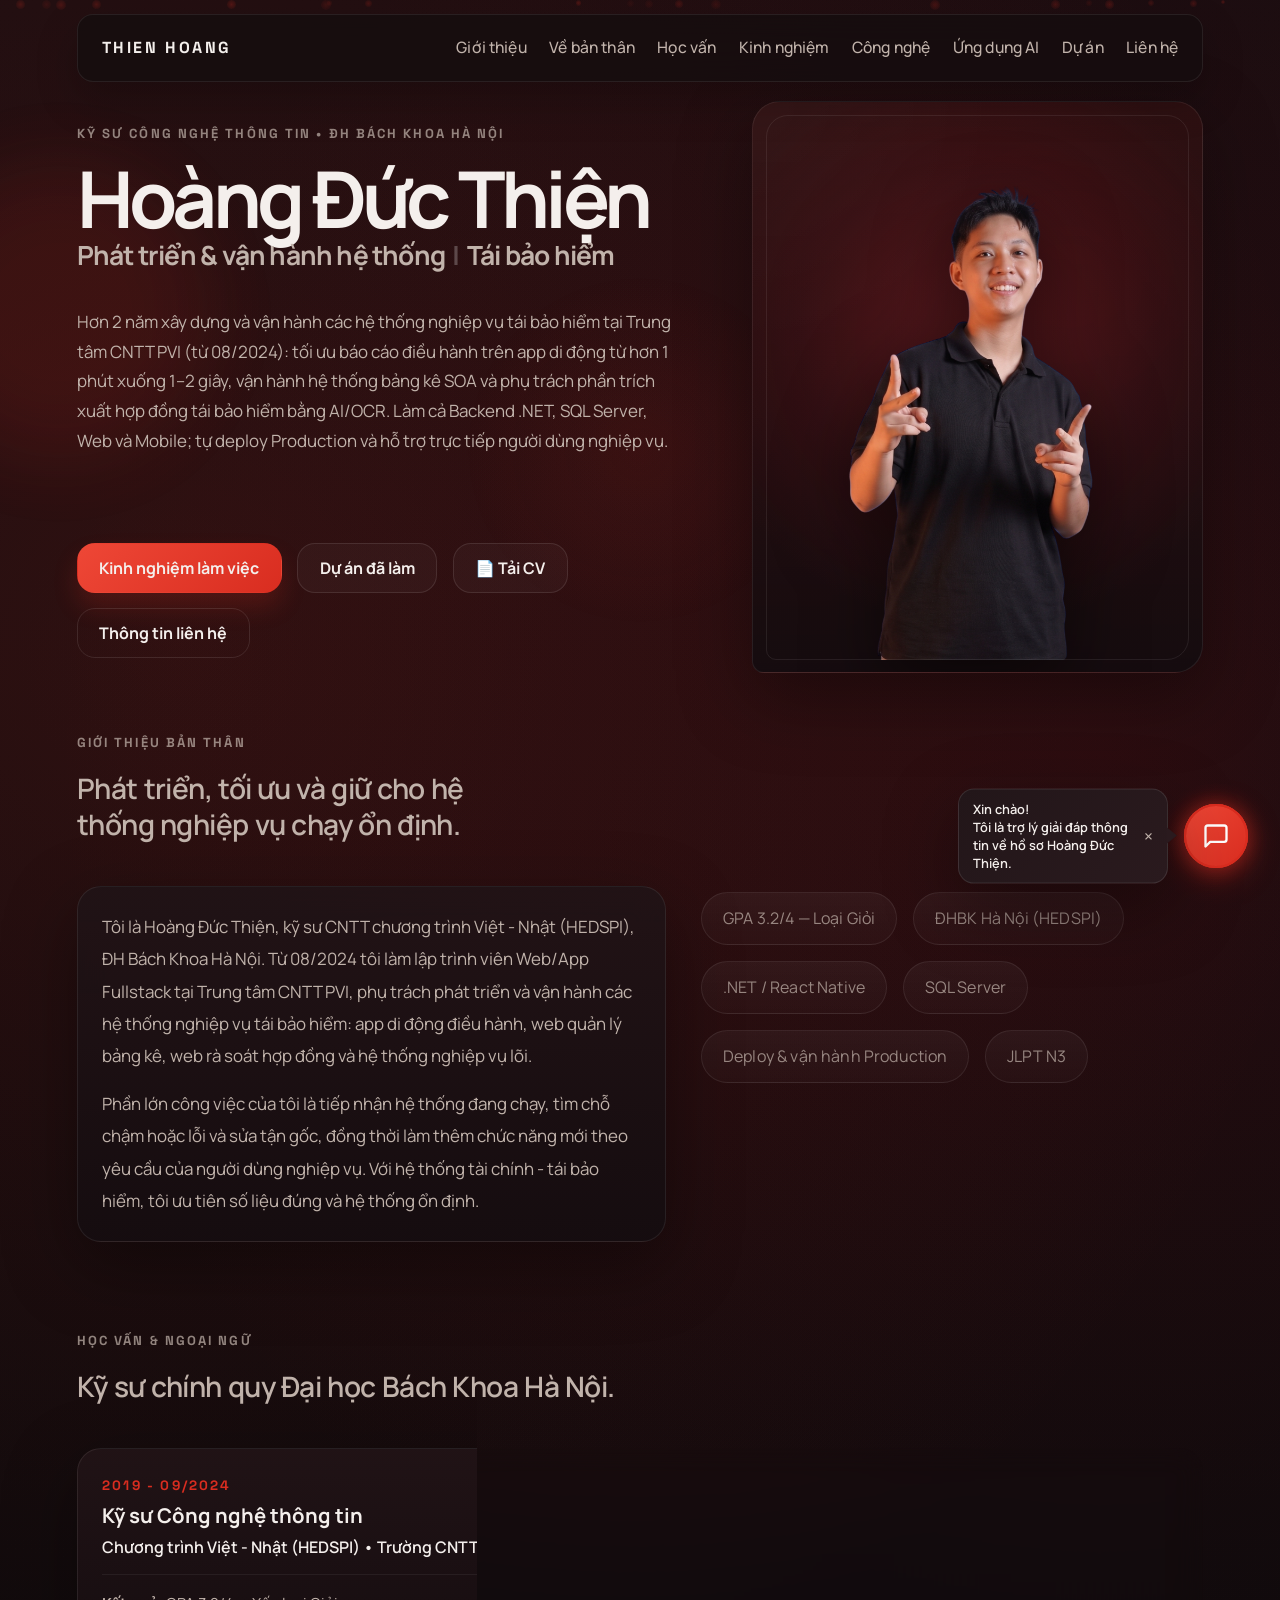
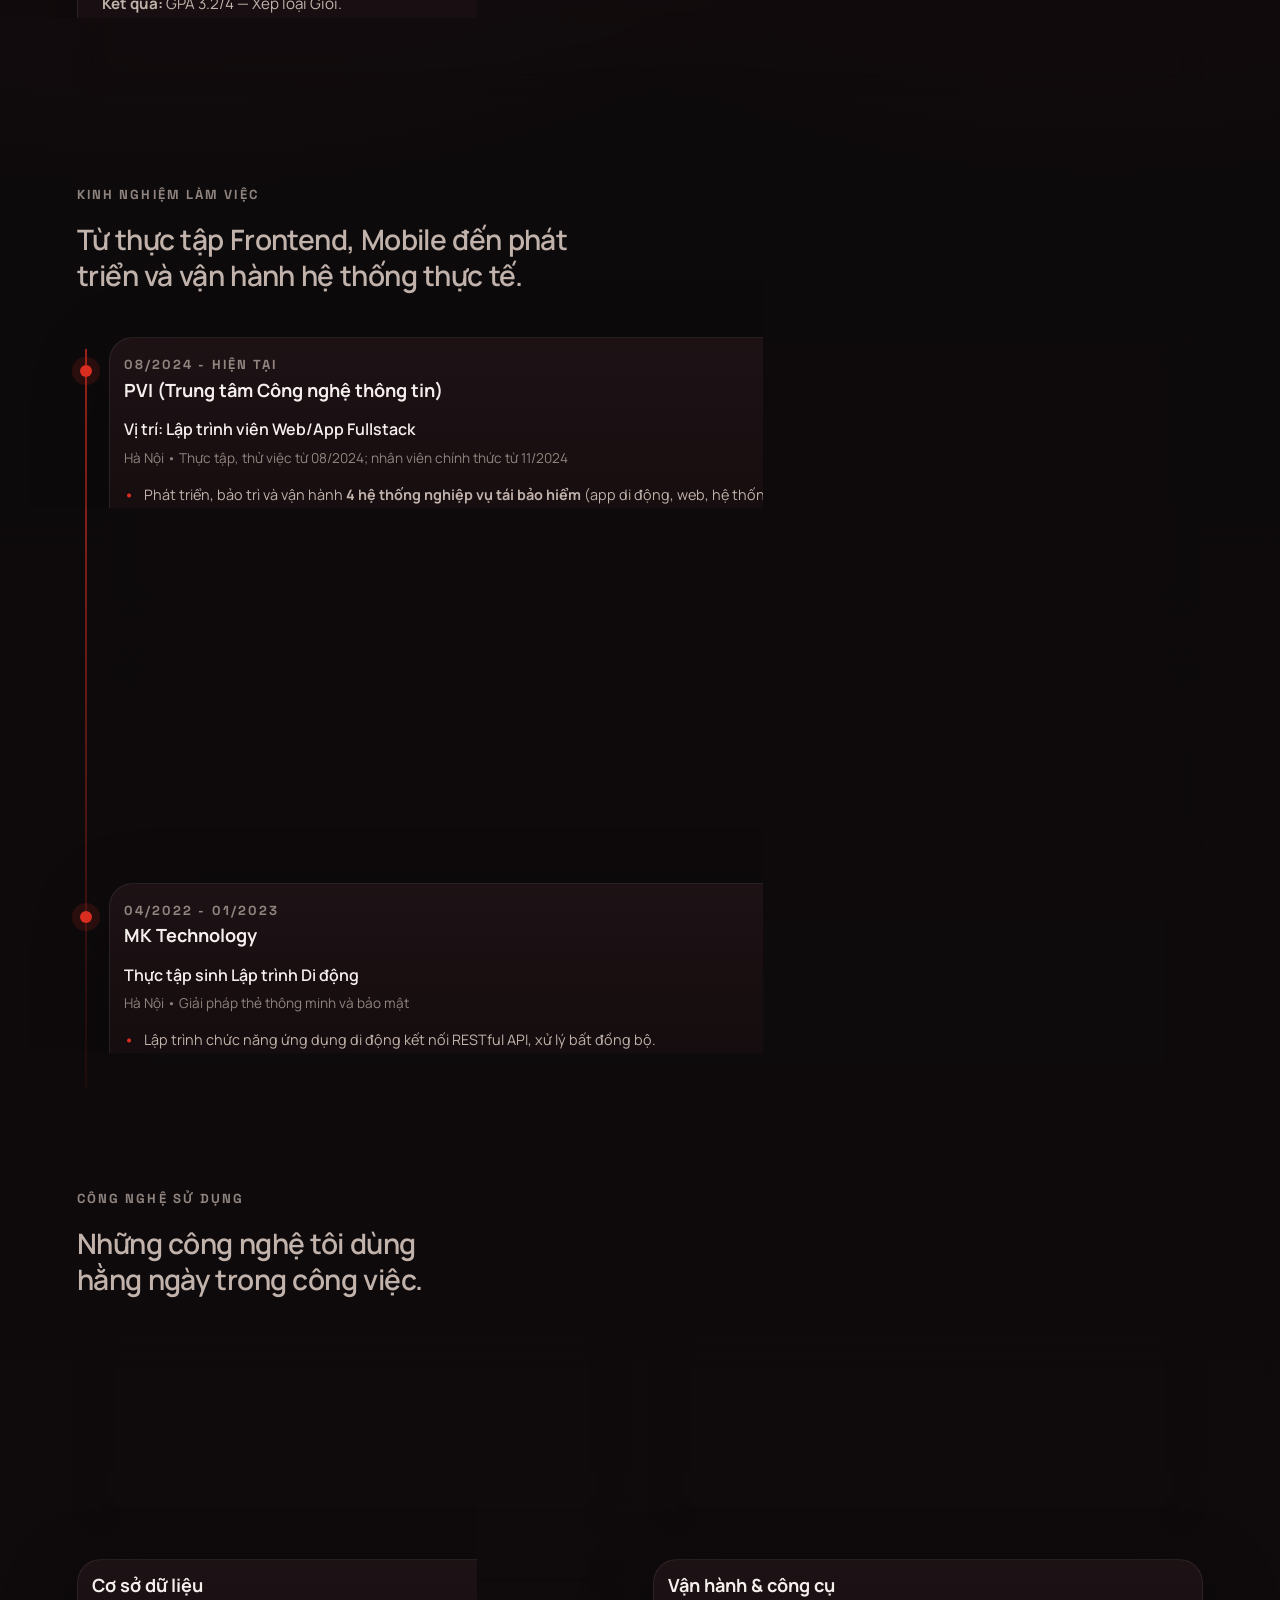
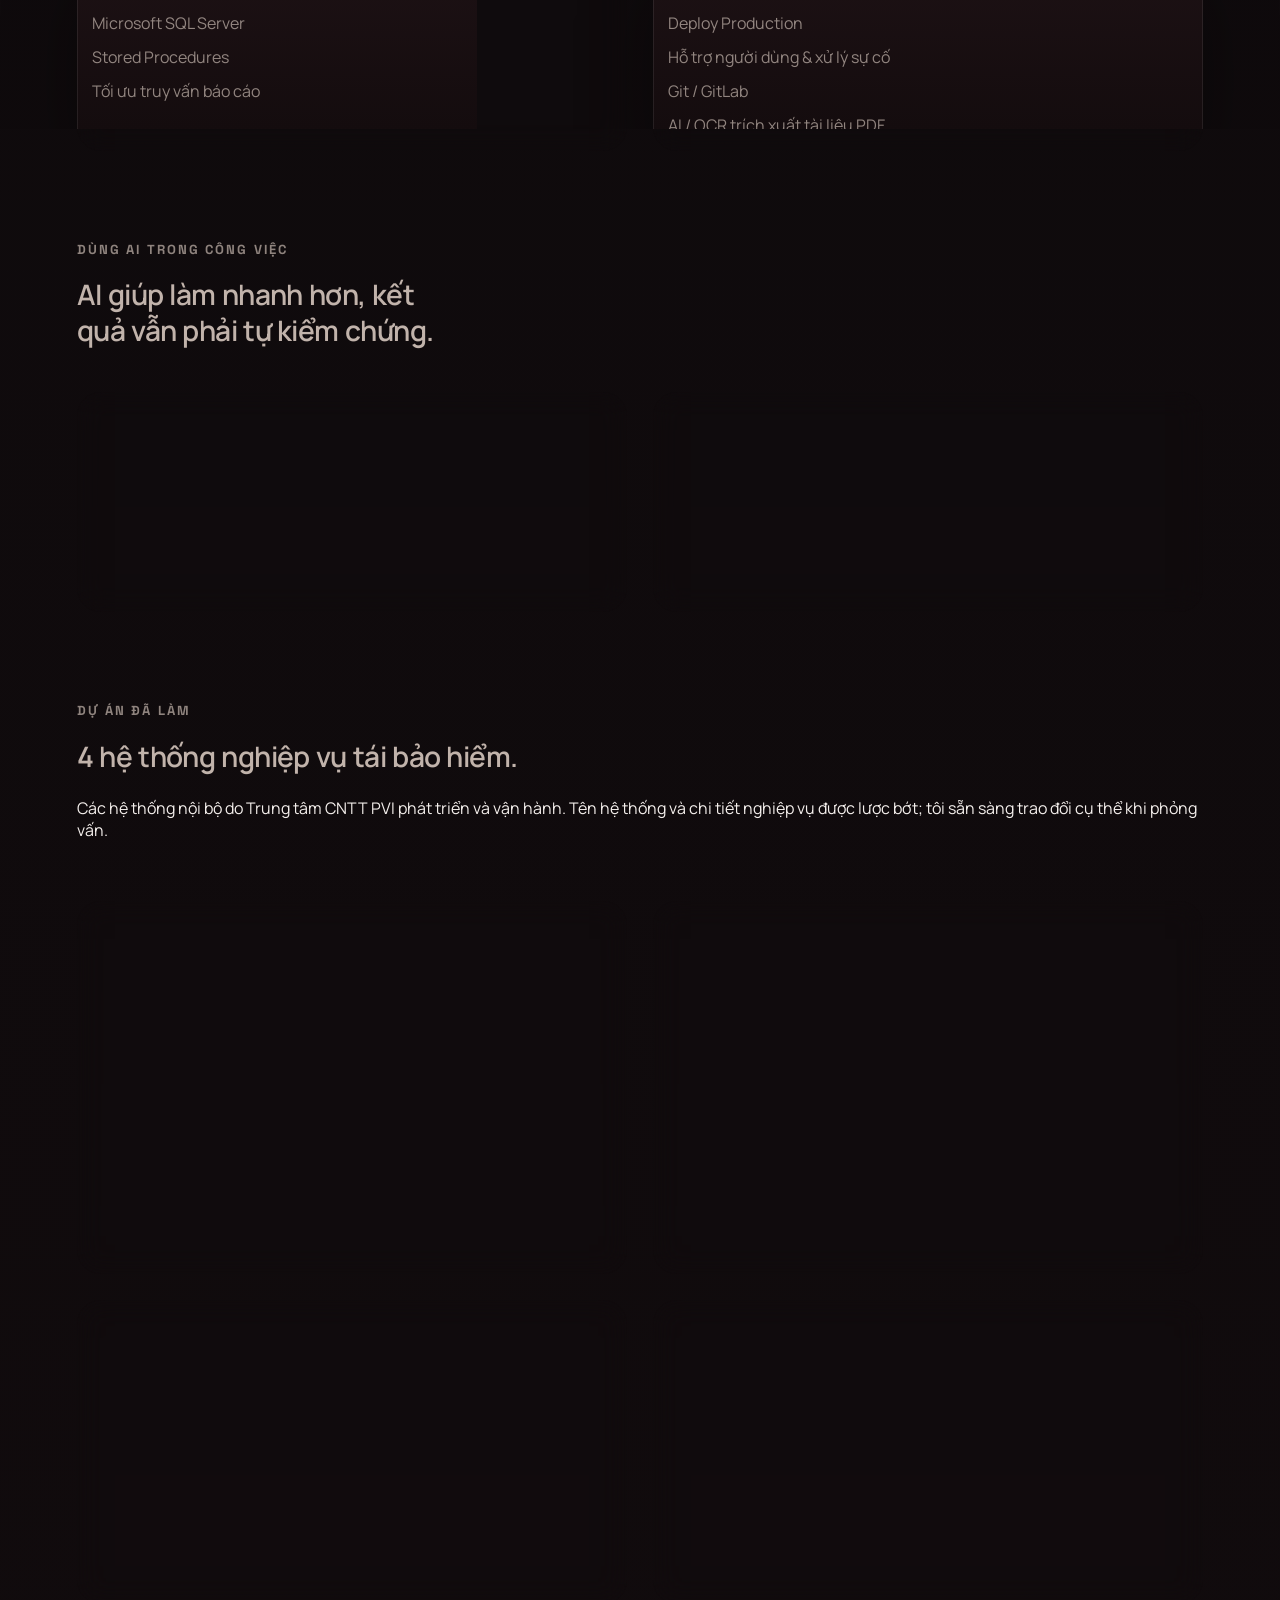
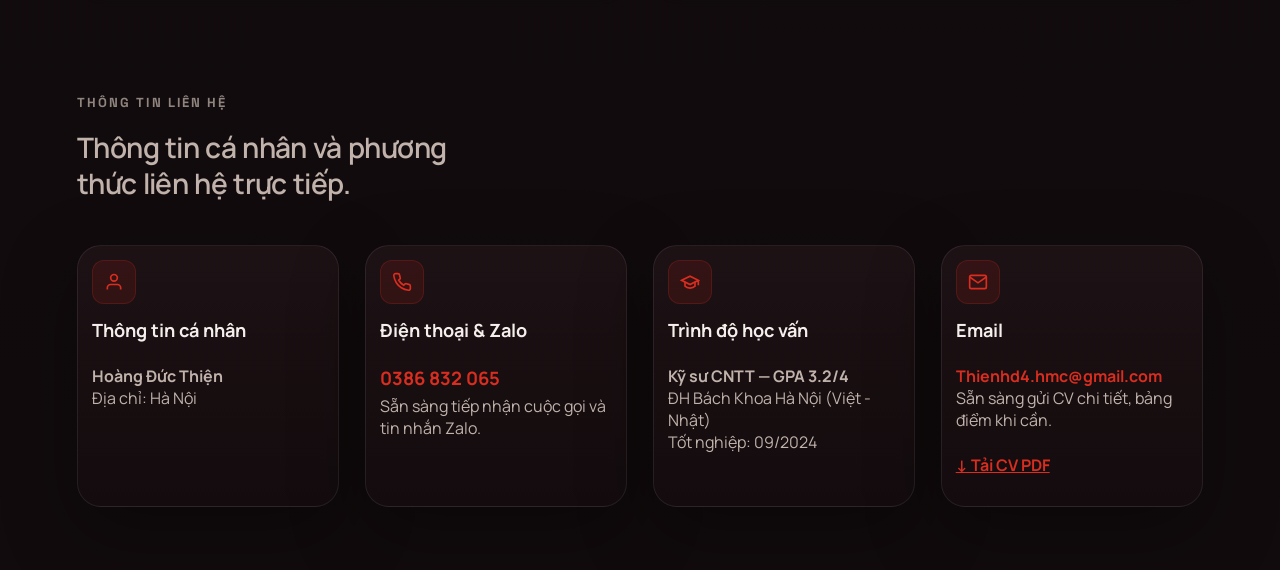
==== commit 1382105d: "chore: update portfolio and CV content" ====
--- a/index.html
+++ b/index.html
@@ -5,7 +5,7 @@
   <meta charset="UTF-8">
   <meta name="viewport" content="width=device-width, initial-scale=1.0">
   <meta name="description"
-    content="Hoàng Đức Thiện - Kỹ sư CNTT ĐH Bách Khoa Hà Nội. Hơn 2 năm kinh nghiệm phát triển phần mềm, trực tiếp phát triển và vận hành hệ thống nghiệp vụ tái bảo hiểm (.NET, React / React Native, SQL Server).">
+    content="Hoàng Đức Thiện - Kỹ sư CNTT ĐH Bách Khoa Hà Nội. Hơn 2 năm xây dựng và vận hành hệ thống nghiệp vụ tái bảo hiểm (.NET, React / React Native, SQL Server).">
   <title>Hoàng Đức Thiện | Phát triển &amp; vận hành hệ thống</title>
   <link rel="preconnect" href="https://fonts.googleapis.com">
   <link rel="preconnect" href="https://fonts.gstatic.com" crossorigin>
@@ -86,7 +86,7 @@
           <p class="eyebrow">Kỹ sư Công nghệ thông tin &bull; ĐH Bách Khoa Hà Nội</p>
           <h1>Hoàng Đức Thiện</h1>
           <h2>Phát triển &amp; vận hành hệ thống <span class="hero-divider">|</span> <span id="typingText">Tái bảo hiểm</span></h2>
-          <p class="hero-text">Hơn 2 năm kinh nghiệm phát triển phần mềm, trực tiếp phát triển và vận hành các hệ thống nghiệp vụ tái bảo hiểm tại Trung tâm CNTT PVI (từ 08/2024): tối ưu báo cáo điều hành trên app di động từ hơn 1 phút xuống 1–2 giây, vận hành hệ thống bảng kê SOA (Inward/Outward) và phụ trách phần trích xuất hợp đồng tái bảo hiểm (Treaty/Facultative) bằng AI/OCR. Làm cả Backend .NET, SQL Server, Web và Mobile; tự deploy Production và hỗ trợ trực tiếp người dùng nghiệp vụ.</p>
+          <p class="hero-text">Hơn 2 năm xây dựng và vận hành các hệ thống nghiệp vụ tái bảo hiểm tại Trung tâm CNTT PVI (từ 08/2024): tối ưu báo cáo điều hành trên app di động từ hơn 1 phút xuống 1–2 giây, vận hành hệ thống bảng kê SOA và phụ trách phần trích xuất hợp đồng tái bảo hiểm bằng AI/OCR. Làm cả Backend .NET, SQL Server, Web và Mobile; tự deploy Production và hỗ trợ trực tiếp người dùng nghiệp vụ.</p>
         </div>
         <div class="hero-visual reveal">
           <div class="profile-shell">
@@ -99,7 +99,7 @@
           <div class="hero-actions">
             <a class="button magnetic" href="#experience">Kinh nghiệm làm việc</a>
             <a class="button button-secondary magnetic" href="#projects">Dự án đã làm</a>
-            <a class="button button-secondary magnetic" href="CV_HoangDucThien.pdf" target="_blank">📄 Tải CV (PDF 1 trang)</a>
+            <a class="button button-secondary magnetic" href="CV_HoangDucThien.pdf" target="_blank">📄 Tải CV</a>
             <a class="button button-ghost magnetic" href="#contact">Thông tin liên hệ</a>
           </div>
         </div>
@@ -311,13 +311,13 @@
           <article class="glass-card project-card reveal">
             <div class="project-content">
               <h3>2. Hệ thống quản lý bảng kê SOA</h3>
-              <p><strong>Vai trò: Vận hành &amp; phát triển.</strong> Web quản lý, đối soát công nợ và theo dõi thanh toán bảng kê tài khoản hai chiều nhận tái / nhượng tái (Inward / Outward Statement of Account).</p>
+              <p><strong>Vai trò: Vận hành &amp; phát triển.</strong> Web quản lý, đối chiếu bảng kê tài khoản (Statement of Account) trong tái bảo hiểm.</p>
               <ul class="project-details">
-                <li>Vận hành hằng ngày: hỗ trợ cán bộ nghiệp vụ đối soát số liệu phí, hoa hồng, bồi thường; xử lý lỗi và yêu cầu phát sinh.</li>
+                <li>Vận hành hằng ngày: hỗ trợ người dùng, xử lý lỗi và yêu cầu phát sinh.</li>
                 <li>Xây dựng thêm chức năng nhập từng chứng từ đơn lẻ, bên cạnh luồng import Excel hàng loạt có sẵn.</li>
               </ul>
               <div class="badge-row">
-                <span>Inward / Outward SOA</span>
+                <span>Web nghiệp vụ</span>
                 <span>SQL Server</span>
                 <span>Production</span>
               </div>
@@ -327,13 +327,13 @@
           <article class="glass-card project-card reveal">
             <div class="project-content">
               <h3>3. Web quản lý &amp; rà soát hợp đồng</h3>
-              <p><strong>Vai trò: Phụ trách phần AI/OCR (đang kiểm thử).</strong> Web số hóa quy trình tiếp nhận, rà soát điều khoản hợp đồng tái bảo hiểm cố định và tạm thời (Treaty / Facultative).</p>
+              <p><strong>Vai trò: Phụ trách phần AI/OCR (đang kiểm thử).</strong> Web số hóa quy trình tiếp nhận, rà soát hợp đồng tái bảo hiểm.</p>
               <ul class="project-details">
                 <li>Phụ trách chính phần trích xuất thông tin từ hợp đồng PDF bằng AI/OCR và ánh xạ vào các trường dữ liệu nghiệp vụ, giảm thao tác nhập liệu thủ công.</li>
                 <li>Hiện ở giai đoạn kiểm thử trước khi đưa vào vận hành thực tế.</li>
               </ul>
               <div class="badge-row">
-                <span>Treaty / Facultative</span>
+                <span>Trích xuất PDF</span>
                 <span>AI / OCR</span>
                 <span>Mapping dữ liệu</span>
               </div>
@@ -343,9 +343,9 @@
           <article class="glass-card project-card reveal">
             <div class="project-content">
               <h3>4. Hệ thống nghiệp vụ lõi</h3>
-              <p><strong>Vai trò: Hỗ trợ vận hành.</strong> Phần mềm quản trị nghiệp vụ tái bảo hiểm kế thừa (quản lý đơn nhận/nhượng tái, phí, bồi thường và kế toán tái bảo hiểm), viết bằng VB.NET.</p>
+              <p><strong>Vai trò: Hỗ trợ vận hành.</strong> Phần mềm quản trị nghiệp vụ tái bảo hiểm kế thừa, viết bằng VB.NET.</p>
               <ul class="project-details">
-                <li>Hỗ trợ vận hành, xử lý sự cố dữ liệu và chỉnh sửa, nâng cấp chức năng nhỏ theo yêu cầu của các phòng ban nghiệp vụ.</li>
+                <li>Hỗ trợ vận hành, xử lý sự cố và chỉnh sửa, nâng cấp nhỏ theo yêu cầu nghiệp vụ.</li>
               </ul>
               <div class="badge-row">
                 <span>VB.NET</span>
@@ -396,7 +396,7 @@
             </span>
             <h3>Email</h3>
             <p><a href="mailto:Thienhd4.hmc@gmail.com" style="color: var(--accent); font-weight: 700; text-decoration: none;">Thienhd4.hmc@gmail.com</a><br>Sẵn sàng gửi CV chi tiết, bảng điểm khi cần.</p>
-            <p style="margin-top: 0.45rem;"><a href="CV_HoangDucThien.pdf" target="_blank" style="color: var(--accent); font-weight: 700; text-decoration: underline;">&darr; Tải bản PDF A4 (1 trang)</a></p>
+            <p style="margin-top: 0.45rem;"><a href="CV_HoangDucThien.pdf" target="_blank" style="color: var(--accent); font-weight: 700; text-decoration: underline;">&darr; Tải CV PDF </a></p>
           </article>
         </div>
       </div>
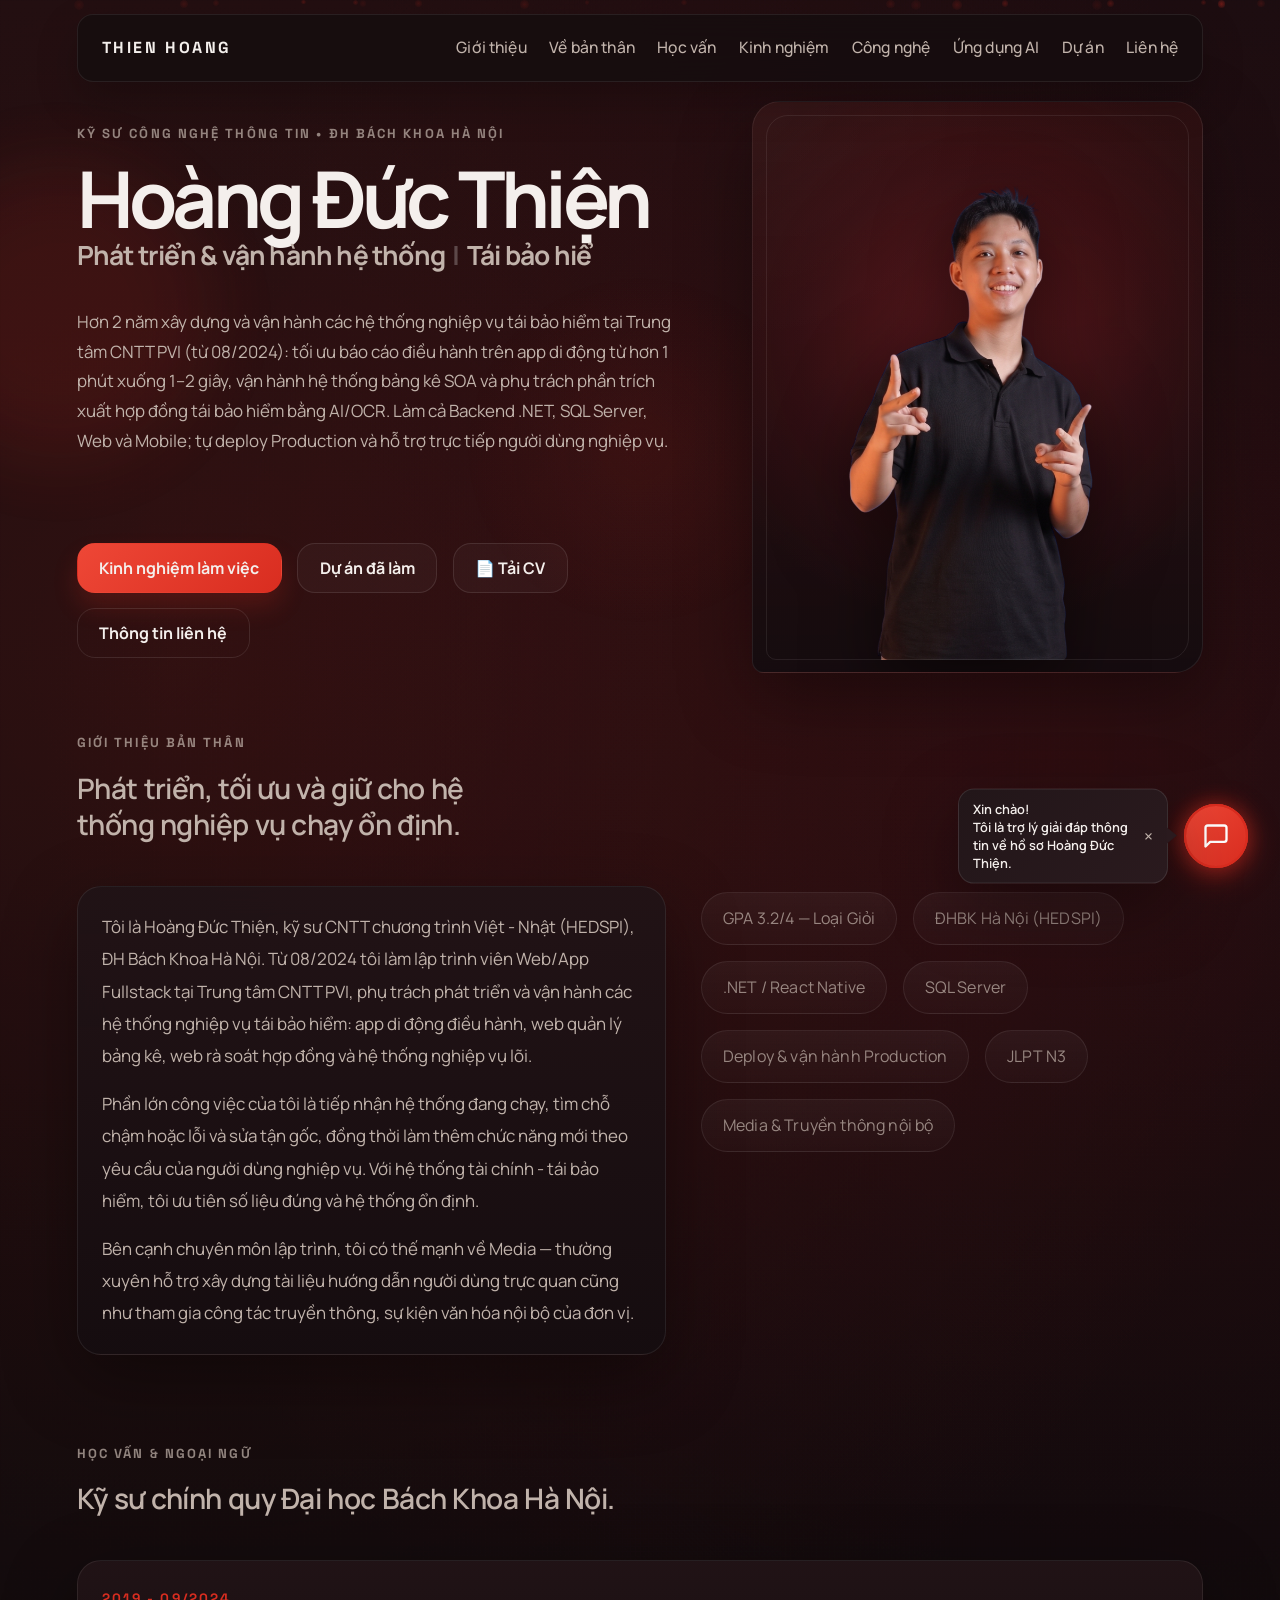
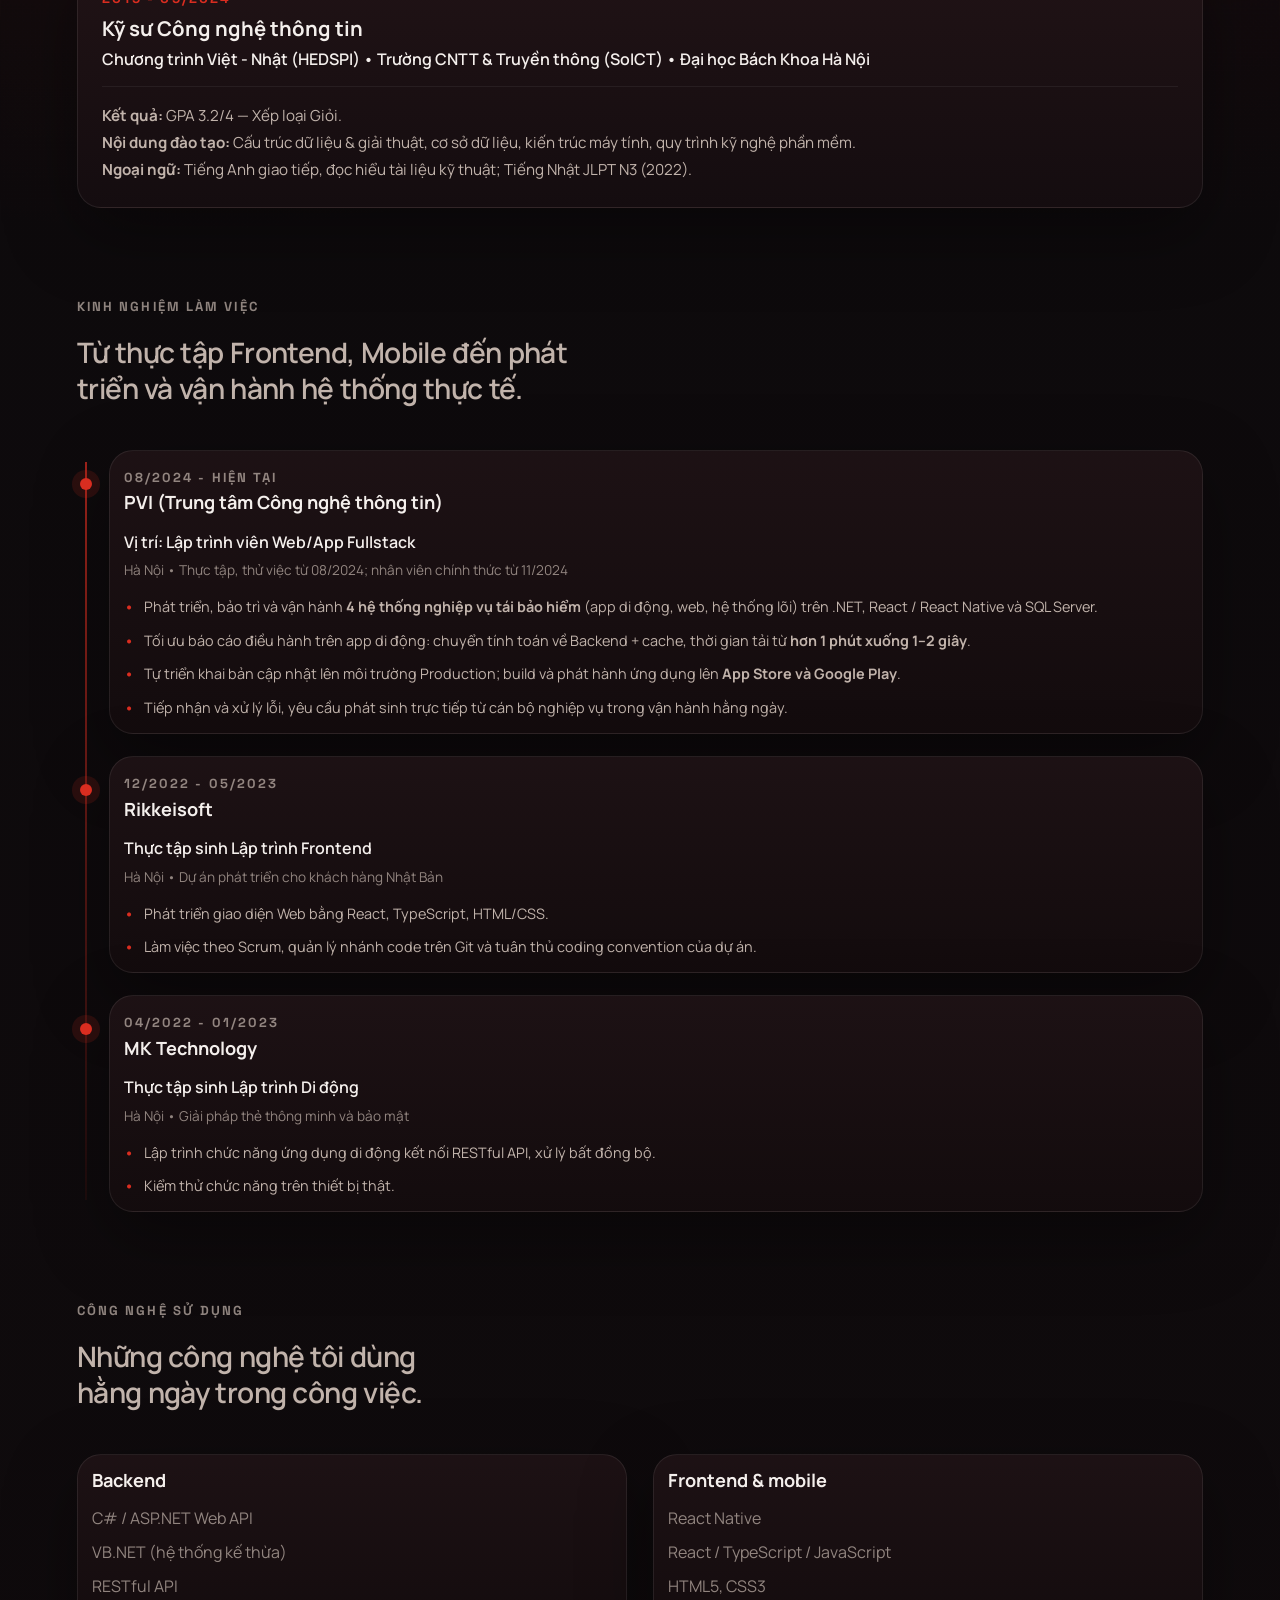
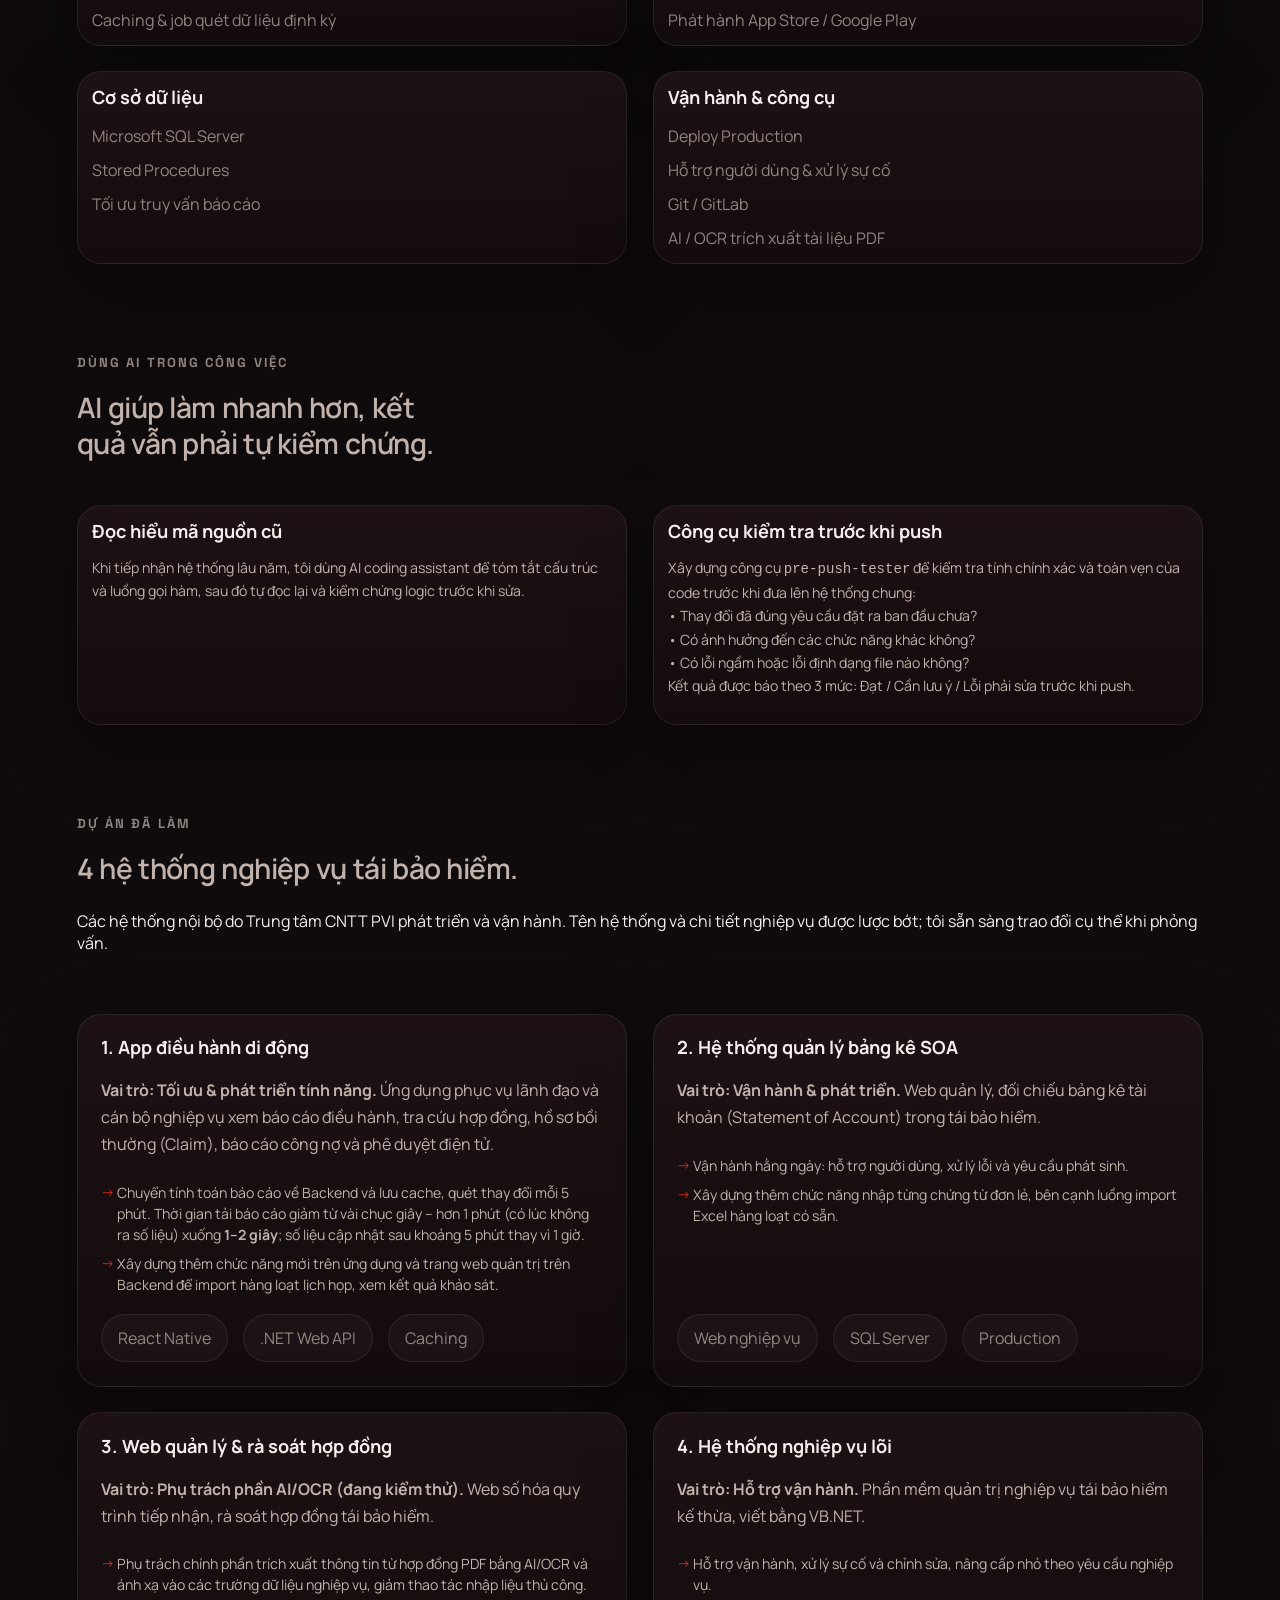
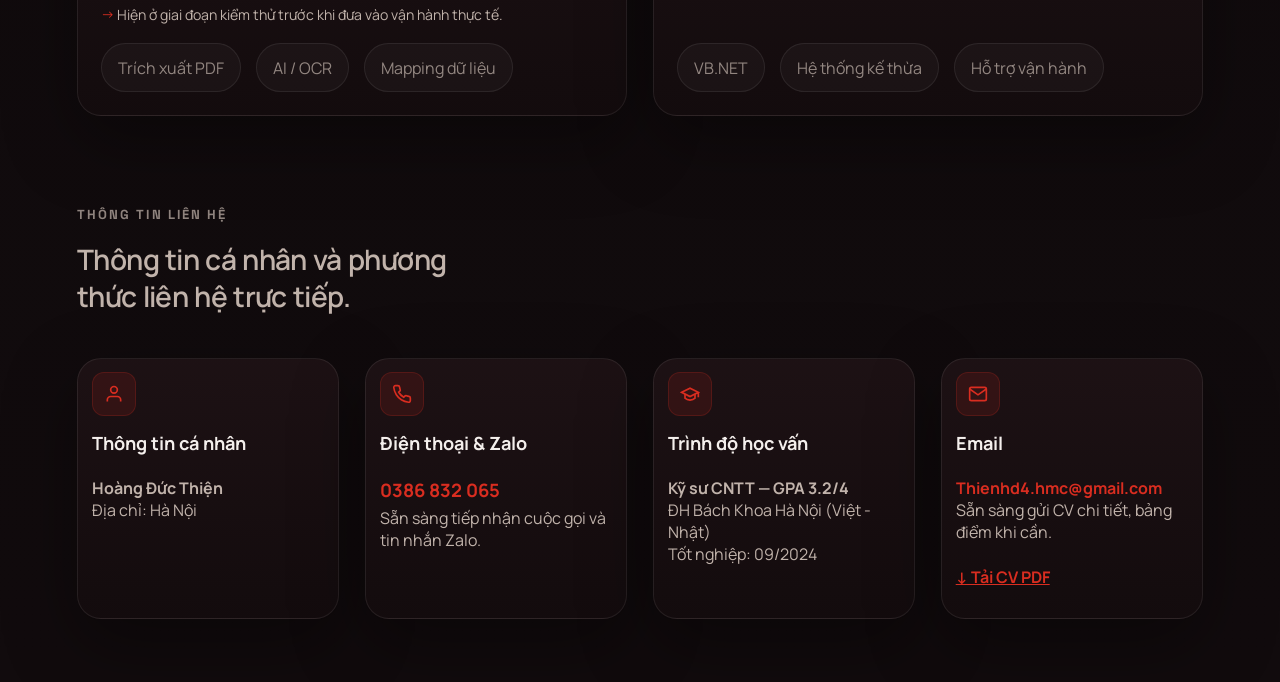
==== commit 656ae587: "feat: add media, user guide & internal communications strength" ====
--- a/index.html
+++ b/index.html
@@ -117,6 +117,7 @@
           <article class="glass-card about-card reveal">
             <p>Tôi là Hoàng Đức Thiện, kỹ sư CNTT chương trình Việt - Nhật (HEDSPI), ĐH Bách Khoa Hà Nội. Từ 08/2024 tôi làm lập trình viên Web/App Fullstack tại Trung tâm CNTT PVI, phụ trách phát triển và vận hành các hệ thống nghiệp vụ tái bảo hiểm: app di động điều hành, web quản lý bảng kê, web rà soát hợp đồng và hệ thống nghiệp vụ lõi.</p>
             <p style="margin-top: 1rem;">Phần lớn công việc của tôi là tiếp nhận hệ thống đang chạy, tìm chỗ chậm hoặc lỗi và sửa tận gốc, đồng thời làm thêm chức năng mới theo yêu cầu của người dùng nghiệp vụ. Với hệ thống tài chính - tái bảo hiểm, tôi ưu tiên số liệu đúng và hệ thống ổn định.</p>
+            <p style="margin-top: 1rem;">Bên cạnh chuyên môn lập trình, tôi có thế mạnh về Media — thường xuyên hỗ trợ xây dựng tài liệu hướng dẫn người dùng trực quan cũng như tham gia công tác truyền thông, sự kiện văn hóa nội bộ của đơn vị.</p>
           </article>
           <div class="about-tags reveal">
             <span>GPA 3.2/4 — Loại Giỏi</span>
@@ -125,6 +126,7 @@
             <span>SQL Server</span>
             <span>Deploy &amp; vận hành Production</span>
             <span>JLPT N3</span>
+            <span>Media &amp; Truyền thông nội bộ</span>
           </div>
         </div>
       </div>
